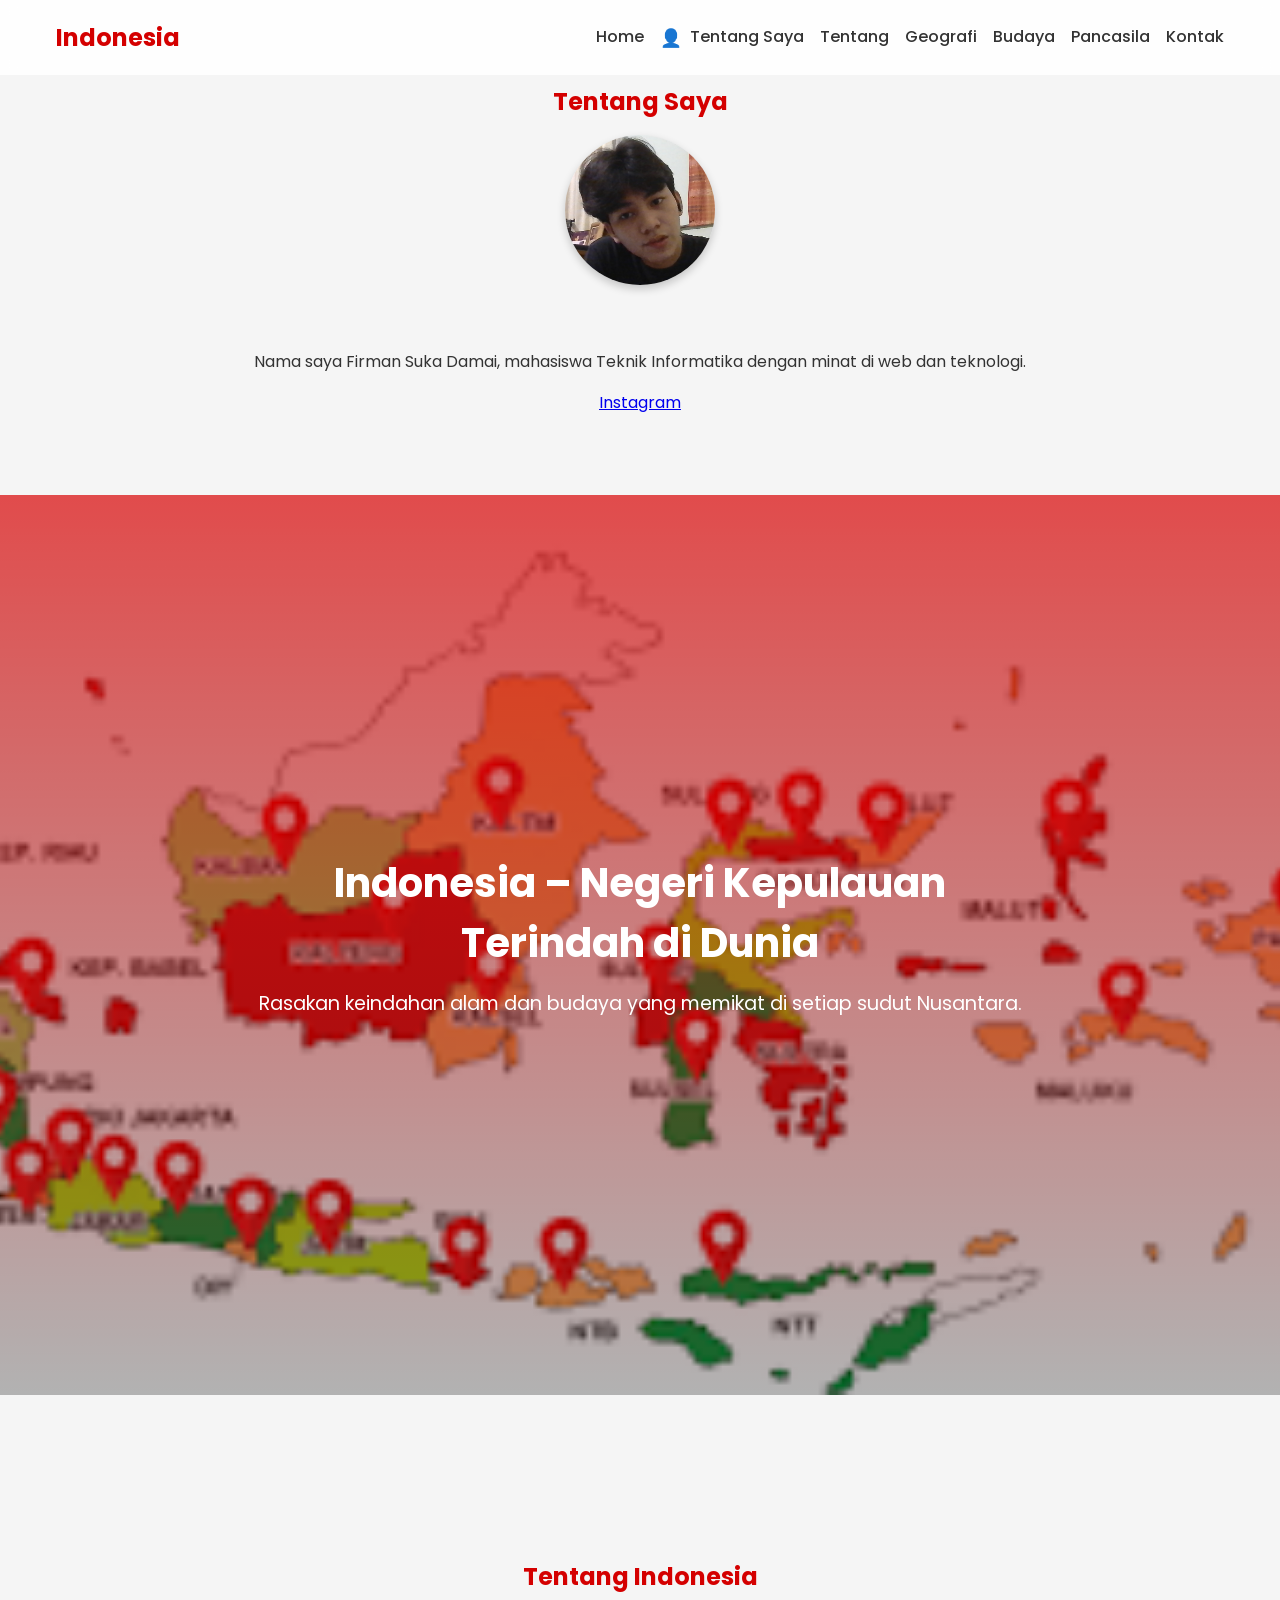
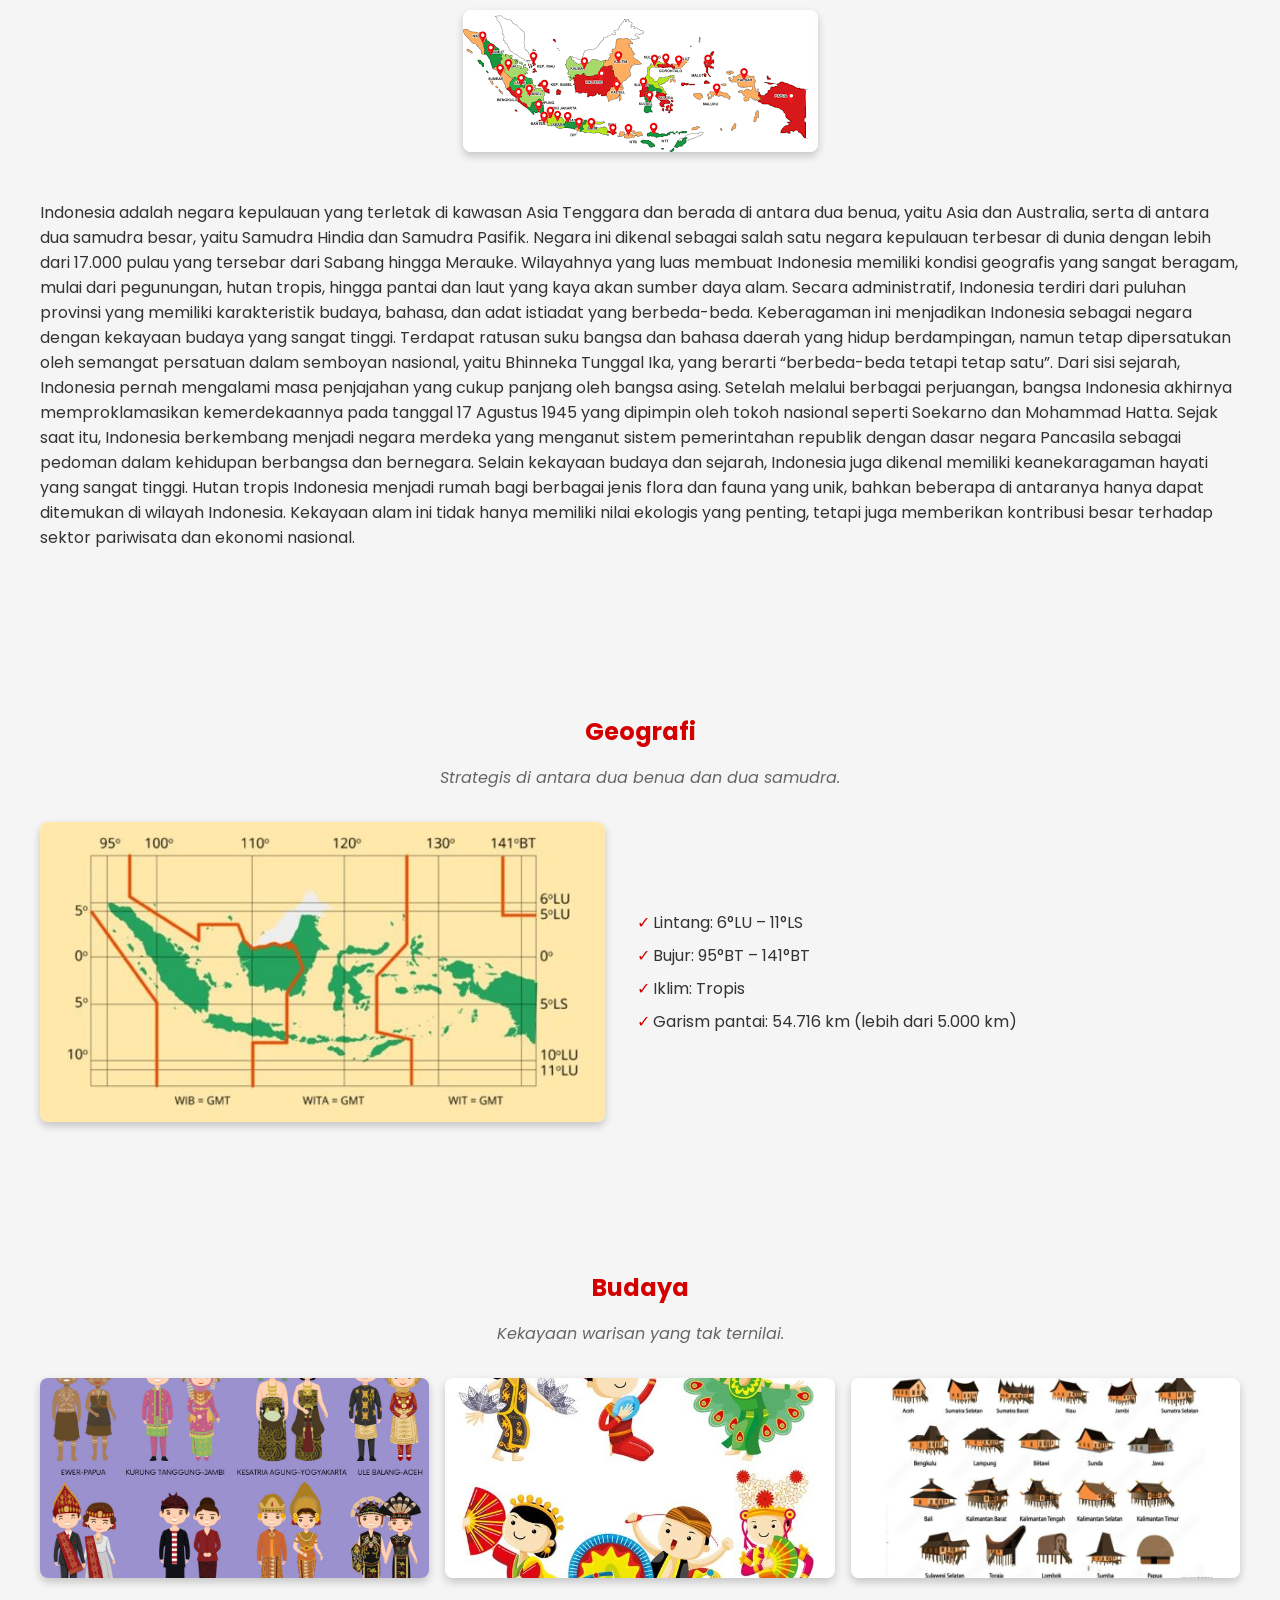
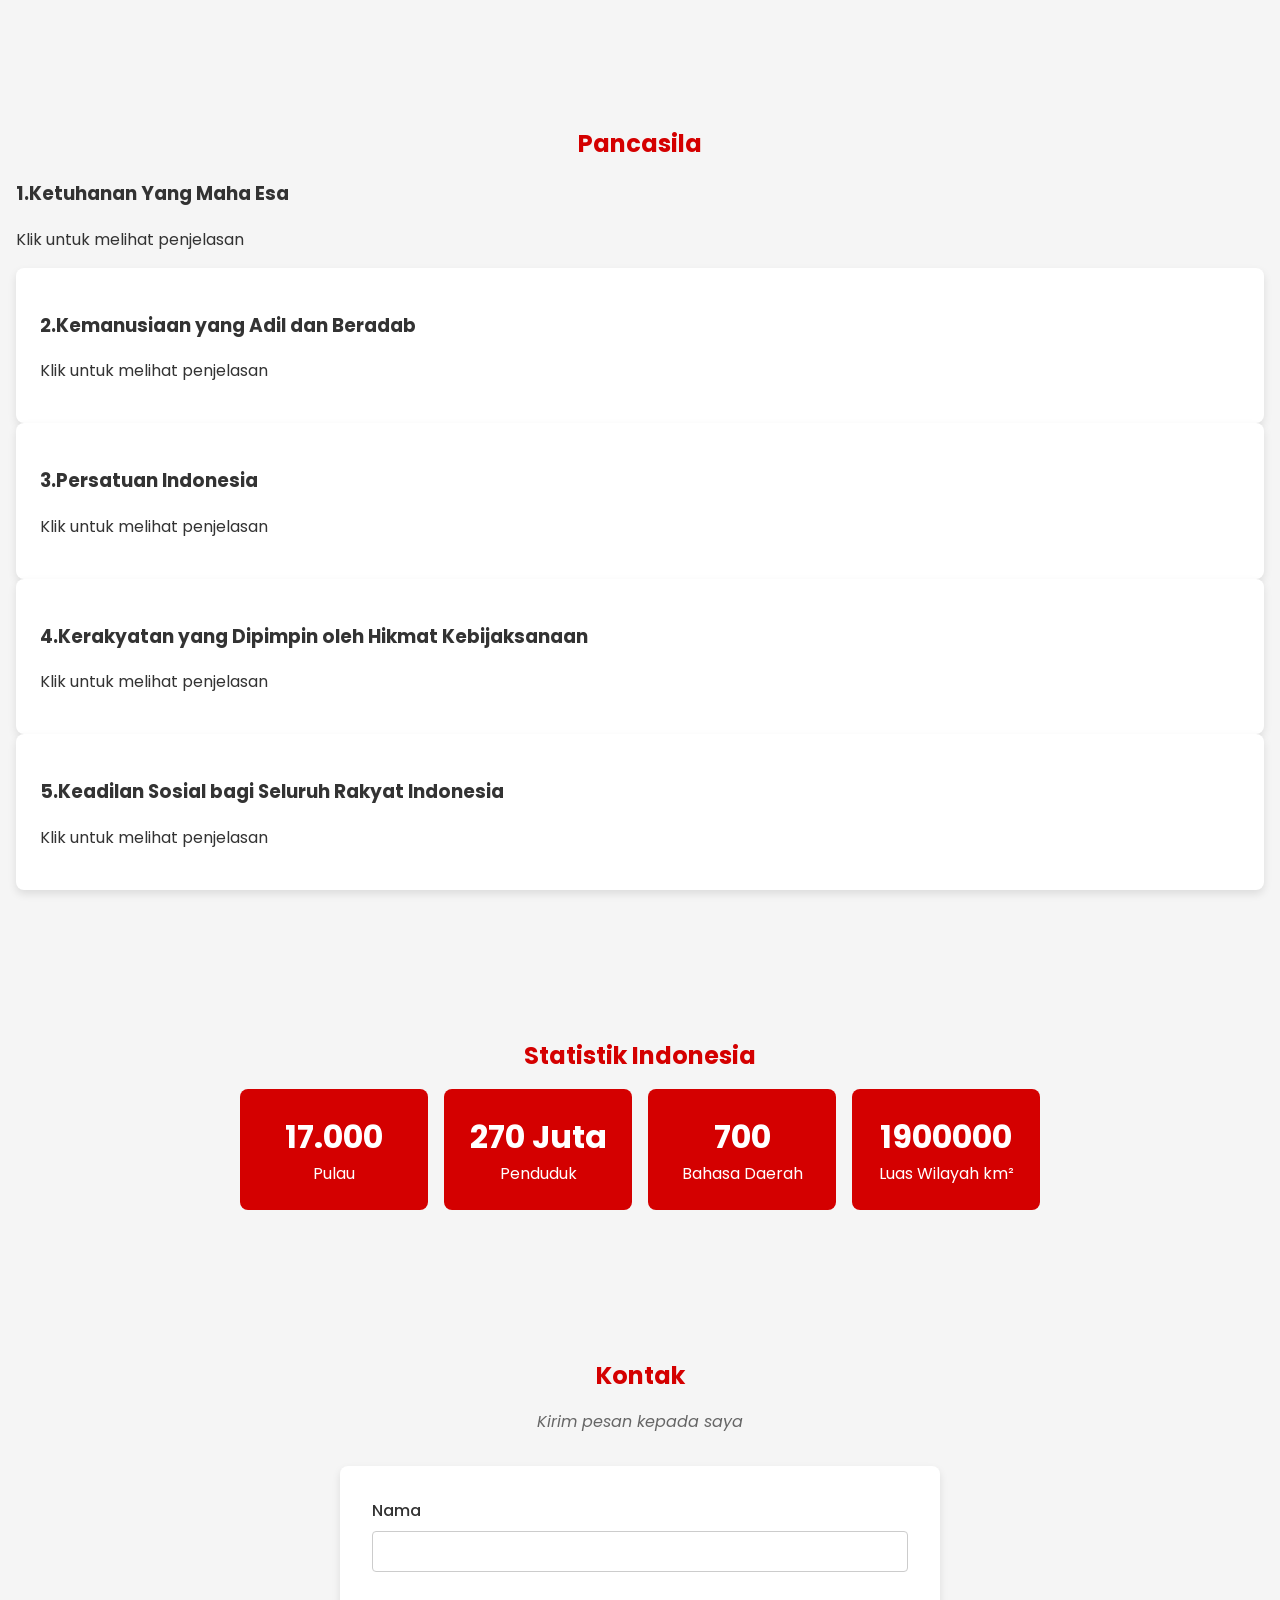
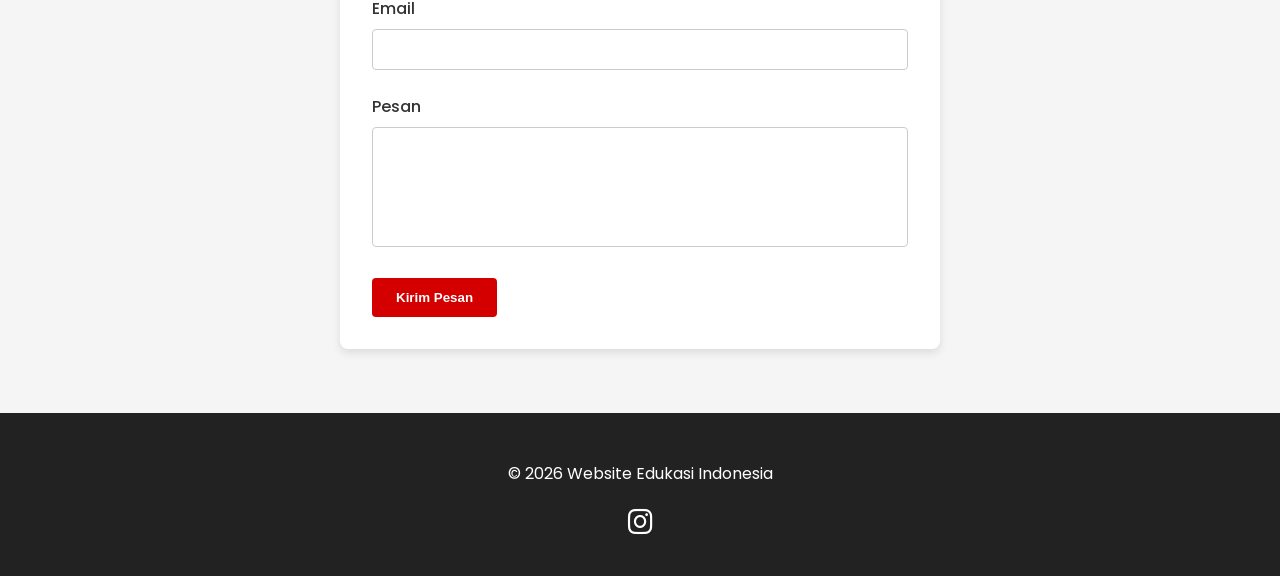
==== index.html @ 52eb6075 "add images" ====
<!DOCTYPE html>
<html lang="id">
<head>
    <meta charset="UTF-8">
    <title>Indonesia – Negeri Kepulauan Terindah di Dunia</title>
    <meta name="viewport" content="width=device-width, initial-scale=1.0">

    <meta name="description" content="Website edukasi tentang Indonesia, budaya, geografi, dan pancasila.">
    <meta name="author" content="Firman Suka Damai">
    <link rel="stylesheet" href="https://cdnjs.cloudflare.com/ajax/libs/font-awesome/6.5.0/css/all.min.css">
    <link rel="icon" href="images/peta-indo.png">

    <!-- Google Fonts -->
    <link rel="preconnect" href="https://fonts.gstatic.com">
    <link href="https://fonts.googleapis.com/css2?family=Poppins:wght@300;400;600;700&display=swap" rel="stylesheet">

    <!-- Stylesheet -->
    <link rel="stylesheet" href="css/style.css">
</head>
<body>
<header>
    <nav>
        <div class="logo">Indonesia</div>
        <ul class="nav-links">
            <li><a href="#hero">Home</a></li>
            <li><a href="#about-me"><span class="nav-icon" aria-hidden="true">👤</span> Tentang Saya</a></li>
            <li><a href="#about">Tentang</a></li>
            <li><a href="#geography">Geografi</a></li>
            <li><a href="#culture">Budaya</a></li>
            <li><a href="#pancasila">Pancasila</a></li>
            <li><a href="#contact">Kontak</a></li>
        </ul>
        <button class="hamburger" aria-label="Toggle menu">☰</button>
    </nav>
</header>

<section id="about-me" class="content-section">
    <h2>Tentang Saya</h2>
    <div class="section-content">
        <img src="images/foto-profil.png" alt="Foto Profil" class="responsive-img">
        <div>
            <p>Nama saya Firman Suka Damai, mahasiswa Teknik Informatika dengan minat di web dan teknologi.</p>
            <p><a href="https://instagram.com/c.hriisss__" target="_blank" rel="noopener noreferrer">Instagram</a></p>
        </div>
    </div>
</section>

<section id="hero" class="hero">
    <div class="overlay">
        <h1>Indonesia – Negeri Kepulauan Terindah di Dunia</h1>
        <p>Rasakan keindahan alam dan budaya yang memikat di setiap sudut Nusantara.</p>
    </div>
</section>

<main>
    <section id="about" class="content-section">
        <h2>Tentang Indonesia</h2>
        <div class="section-content">
            <img src="images/peta-indo.png" alt="Peta Indonesia" class="responsive-img clickable-image" data-title="Peta Indonesia" data-description="Kepulauan Indonesia terdiri dari lebih dari 17.000 pulau.">
            <div>
                <p>Indonesia adalah negara kepulauan yang terletak di kawasan Asia Tenggara dan berada di antara dua benua, yaitu Asia dan Australia, serta di antara dua samudra besar, yaitu Samudra Hindia dan Samudra Pasifik. Negara ini dikenal sebagai salah satu negara kepulauan terbesar di dunia dengan lebih dari 17.000 pulau yang tersebar dari Sabang hingga Merauke. Wilayahnya yang luas membuat Indonesia memiliki kondisi geografis yang sangat beragam, mulai dari pegunungan, hutan tropis, hingga pantai dan laut yang kaya akan sumber daya alam.
                   Secara administratif, Indonesia terdiri dari puluhan provinsi yang memiliki karakteristik budaya, bahasa, dan adat istiadat yang berbeda-beda. Keberagaman ini menjadikan Indonesia sebagai negara dengan kekayaan budaya yang sangat tinggi. Terdapat ratusan suku bangsa dan bahasa daerah yang hidup berdampingan, namun tetap dipersatukan oleh semangat persatuan dalam semboyan nasional, yaitu Bhinneka Tunggal Ika, yang berarti “berbeda-beda tetapi tetap satu”. Dari sisi sejarah, Indonesia pernah mengalami masa penjajahan yang cukup panjang oleh bangsa asing. Setelah melalui berbagai perjuangan, bangsa Indonesia akhirnya memproklamasikan kemerdekaannya pada tanggal 17 Agustus 1945 yang dipimpin oleh tokoh nasional seperti Soekarno dan Mohammad Hatta. Sejak saat itu, Indonesia berkembang menjadi negara merdeka yang menganut sistem pemerintahan republik dengan dasar negara Pancasila sebagai pedoman dalam kehidupan berbangsa dan bernegara.
                   Selain kekayaan budaya dan sejarah, Indonesia juga dikenal memiliki keanekaragaman hayati yang sangat tinggi. Hutan tropis Indonesia menjadi rumah bagi berbagai jenis flora dan fauna yang unik, bahkan beberapa di antaranya hanya dapat ditemukan di wilayah Indonesia. Kekayaan alam ini tidak hanya memiliki nilai ekologis yang penting, tetapi juga memberikan kontribusi besar terhadap sektor pariwisata dan ekonomi nasional.</p>
            </div>
        </div>
    </section>

    <section id="geography" class="content-section">
        <h2>Geografi</h2>
        <p class="subtitle">Strategis di antara dua benua dan dua samudra.</p>
        <div class="section-content">
            <img src="images/letak-indo.jpg" alt="Letak Geografis Indonesia" class="responsive-img clickable-image" data-title="Letak Geografis" data-description="Indonesia berada di antara benua Asia dan Australia serta samudra Hindia dan Pasifik.">
            <div>
                <ul class="list-items">
                    <li>Lintang: 6°LU – 11°LS</li>
                    <li>Bujur: 95°BT – 141°BT</li>
                    <li>Iklim: Tropis</li>
                    <li>Garism pantai: 54.716 km (lebih dari 5.000 km)</li>
                </ul>
            </div>
        </div>
    </section>

    <section id="culture" class="content-section">
        <h2>Budaya</h2>
        <p class="subtitle">Kekayaan warisan yang tak ternilai.</p>
        <div class="gallery">
            <img src="images/pakaian.png" alt="Pakaian Adat" class="responsive-img clickable-image" data-title="Pakaian Adat" data-description="Pakaian adat Indonesia merupakan salah satu bentuk kekayaan budaya yang mencerminkan identitas, tradisi, serta nilai-nilai yang dimiliki oleh setiap daerah di Indonesia. Setiap provinsi memiliki pakaian adat yang berbeda, baik dari segi bentuk, warna, bahan, maupun makna simbolis yang terkandung di dalamnya. Pakaian adat biasanya digunakan pada acara-acara penting seperti upacara adat, pernikahan, perayaan budaya, dan kegiatan resmi lainnya. Keberagaman pakaian adat ini menunjukkan betapa kayanya budaya bangsa Indonesia, sekaligus menjadi simbol persatuan dalam keberagaman yang sejalan dengan semangat Bhinneka Tunggal Ika.">
            <img src="images/tarian.jpg" alt="Tarian Tradisional" class="responsive-img clickable-image" data-title="Tarian Tradisional" data-description="Tarian adat Indonesia merupakan bagian penting dari warisan budaya yang menggambarkan nilai, tradisi, serta cerita kehidupan masyarakat di setiap daerah. Setiap daerah di Indonesia memiliki tarian khas dengan gerakan, kostum, serta iringan musik tradisional yang berbeda-beda. Tarian adat biasanya ditampilkan dalam berbagai acara seperti upacara adat, penyambutan tamu, perayaan budaya, hingga pertunjukan seni.">
            <img src="images/rumah-adat.jpg" alt="Rumah Adat" class="responsive-img clickable-image" data-title="Rumah Adat" data-description="Rumah adat Indonesia merupakan bangunan tradisional yang mencerminkan budaya, nilai kehidupan, serta kondisi geografis masyarakat di setiap daerah. Setiap rumah adat memiliki bentuk arsitektur, bahan bangunan, dan filosofi yang berbeda sesuai dengan adat dan kebiasaan masyarakat setempat. Rumah adat tidak hanya berfungsi sebagai tempat tinggal, tetapi juga sering digunakan untuk kegiatan adat, musyawarah, serta berbagai acara tradisional. Keberagaman rumah adat ini menjadi bukti kekayaan budaya Indonesia dan menunjukkan bagaimana masyarakat menyesuaikan bentuk bangunan dengan lingkungan alam dan tradisi yang diwariskan secara turun-temurun.">
        </div>
    </section>

    <section id="pancasila" class="content-section">
        <h2>Pancasila</h2>
           <div class="pancsila-card  pancasila-item"
                data-img="images/pancasila1.jpg"
                data-title="Ketuhanan Yang Mahasa Esa"
                data-desc="Sila pertama Pancasila menegaskan bahwa Indonesia mengakui adanya Tuhan Yang Maha Esa sebagai sumber dari segala hukum dan nilai kehdupan berbangsa dan bernegara. Sila ini menegaskan bahwa Indonesia adalah negara yang berdasarkan pada kepercayaan kepada Tuhan, namun tetap menjunjung tinggi kebebasan beragama bagi seluruh warga negara. Dengan adanya sila ini, Indonesia mengakui keberagaman agama dan kepercayaan yang ada di masyarakat, serta menempatkan nilai-nilai keagamaan sebagai landasan moral dalam kehidupan bermasyarakat dan bernegara.">
            <h3>1.Ketuhanan Yang Maha Esa</h3>
            <p>Klik untuk melihat penjelasan</p>
            </div>
            <div class="pancasila-card pancasila-item"
                 data-img="images/pancasila2.jpg"
                 data-title="Kemanusiaan yang Adil dan Beradab"
                 data-desc="Sila kedua Pancasila menegaskan bahwa Indonesia menjunjung tinggi nilai-nilai kemanusiaan yang adil dan beradab. Sila ini menekankan pentingnya menghormati hak asasi manusia, menjaga keadilan sosial, serta memperlakukan sesama manusia dengan sikap yang beradab dan penuh rasa hormat. Dengan adanya sila ini, Indonesia berkomitmen untuk menciptakan masyarakat yang adil, makmur, dan sejahtera bagi seluruh rakyatnya, tanpa diskriminasi dan penindasan.">
            <h3>2.Kemanusiaan yang Adil dan Beradab</h3>
            <p>Klik untuk melihat penjelasan</p>
            </div>
            <div class="pancasila-card pancasila-item"
                 data-img="images/pancasila3.jpg"
                 data-title="Persatuan Indonesia"
                 data-desc="Sila ketiga Pancasila menegaskan pentingnya persatuan dan kesatuan bangsa Indonesia. Sila ini menekankan bahwa seluruh rakyat Indonesia harus bersatu dalam semangat Bhinneka Tunggal Ika, yang berarti berbagai perbedaan harus dihormati dan dijaga keberagamannya.">
            <h3>3.Persatuan Indonesia</h3>
            <p>Klik untuk melihat penjelasan</p>
            </div>
            <div class="pancasila-card pancasila-item"
                 data-img="images/pancasila4.jpg"
                 data-title="Kerakyatan yang Dipimpin oleh Hikmat Kebijaksanaan"
                 data-desc="Sila keempat Pancasila menegaskan bahwa Indonesia menganut sistem pemerintahan yang berdasarkan pada kerakyatan yang dipimpin oleh hikmat kebijaksanaan dalam permusyawaratan/perwakilan. Sila ini menekankan pentingnya demokrasi yang berlandaskan musyawarah untuk mufakat, di mana keputusan diambil melalui proses dialog dan kesepakatan bersama, bukan melalui kekuasaan otoriter atau mayoritas semata.">
            <h3>4.Kerakyatan yang Dipimpin oleh Hikmat Kebijaksanaan</h3>
            <p>Klik untuk melihat penjelasan</p>
            </div>
            <div class="pancasila-card pancasila-item"
                 data-img="images/pancasila5.jpg"
                 data-title="Keadilan Sosial bagi Seluruh Rakyat Indonesia"
                 data-desc="Sila kelima pancasila menegaskan pentingnya keadilan dalam kehidupan masyarakat. Setiap warga negara memilki hak dan kewajiban yang sama dalam berbagai bisang kehidupan seperti ekonomi, pendidikan, kesehatan, dan sosial. Sila ini menekankan bahwa setiap warga negara harus diperlakukan dengan adil dan setara, tanpa diskriminasi berdasarkan suku, agama, ras, atau golongan. Dengan adanya sila ini, Indonesia berkomitmen untuk menciptakan masyarakat yang adil dan makmur bagi seluruh rakyatnya.">
            <h3>5.Keadilan Sosial bagi Seluruh Rakyat Indonesia</h3>
            <p>Klik untuk melihat penjelasan</p>
            </div>
        </div>
    </section>

    <section id="stats" class="content-section">
        <h2>Statistik Indonesia</h2>
        <div class="stats-grid">
            <div class="stat-card">
                <span class="number">17.000</span>
                <span>Pulau</span>
            </div>
            <div class="stat-card">
                <span class="number">270 Juta</span>
                <span>Penduduk</span>
            </div>
            <div class="stat-card">
                <span class="number">700</span>
                <span>Bahasa Daerah</span>
            </div>
            <div class="stat-card">
                <span class="number">1900000</span>
                <span>Luas Wilayah km²</span>
            </div>
        </div>
    </section>
</main>
<section id="contact" class="content-section">
    <h2>Kontak</h2>
    <p class="subtitle">Kirim pesan kepada saya</p>

    <form id="contactForm" class="contact-form">

        <div class="form-group">
            <label>Nama</label>
            <input type="text" name="nama" required>
            <span class="error-message"></span>
        </div>

        <div class="form-group">
            <label>Email</label>
            <input type="email" name="email" required>
            <span class="error-message"></span>
        </div>

        <div class="form-group">
            <label>Pesan</label>
            <textarea name="pesan" rows="5" required></textarea>
            <span class="error-message"></span>
        </div>

        <button type="submit" class="btn">Kirim Pesan</button>

    </form>
</section>
<!-- lightbox modal -->
<div id="lightbox" class="lightbox">
    <div class="lightbox-content">
        <img src="" alt="Gambar diperbesar" class="lightbox-img">
        <p class="lightbox-caption"></p>
        <span class="lightbox-close">×</span>
    </div>
</div>

<footer>
    <p>© 2026 Website Edukasi Indonesia</p>
    <div class="social-links">
    <a href="https://instagram.com/c.hriisss__" target="_blank">
        <i class="fa-brands fa-instagram"></i>
    </a>
</div>
</footer>
<div class="lightbox" id="lightbox">

    <span class="lightbox-close">&times;</span>

    <div class="lightbox-content">
        <img class="lightbox-img" id="lightbox-img" src="" alt="">

        <div class="lightbox-caption">
            <h3 id="lightbox-title"></h3>
            <p id="lightbox-desc"></p>
        </div>
    </div>

</div>

<script src="js/script.js"></script>

</body>
</html>
---- css/style.css ----
:root {
    --color-primary: #d40000;
    --color-secondary: #ffffff;
    --color-accent: #f5f5f5;
    --color-dark: #333333;
    --font-family: 'Poppins', sans-serif;
}

* {
    box-sizing: border-box;
}

body {
    margin: 0;
    font-family: var(--font-family);
    color: var(--color-dark);
    background: var(--color-accent);
    scroll-behavior: smooth;
}

header {
    position: fixed;
    top: 0;
    width: 100%;
    background: rgba(255,255,255,0.9);
    z-index: 100;
    backdrop-filter: blur(8px);
}

nav {
    display: flex;
    max-width: 1200px;
    margin: 0 auto;
    align-items: center;
    justify-content: space-between;
    padding: 0.5rem 1rem;
}

.logo {
    font-weight: 700;
    font-size: 1.5rem;
    color: var(--color-primary);
}

.nav-links {
    list-style: none;
    display: flex;
    gap: 1rem;
}

.nav-links a {
    text-decoration: none;
    color: var(--color-dark);
    font-weight: 500;
    transition: color 0.3s;
}

.nav-links a:hover {
    color: var(--color-primary);
}

/* icon styling for navigation */
.nav-icon {
    display: inline-block;
    margin-right: 0.25rem;
    font-size: 1.1rem;
    vertical-align: middle;
}

.hamburger {
    display: none;
    background: none;
    border: none;
    font-size: 1.5rem;
    cursor: pointer;
}

.hero {
    height: 100vh;
    background-image: url('../images/peta-indo.png');
    background-size: cover;
    background-position: center;
    background-attachment: scroll;
    display: flex;
    align-items: center;
    justify-content: center;
    position: relative;
}

.hero .overlay {
    position: absolute;
    top: 0;
    left: 0;
    width: 100%;
    height: 100%;
    background: linear-gradient(180deg, rgba(212,0,0,0.7) 0%, rgba(0,0,0,0.3) 100%);
    display: flex;
    flex-direction: column;
    align-items: center;
    justify-content: center;
    text-align: center;
    padding: 0 1rem;
}

.hero .overlay h1 {
    color: #fff;
    font-size: 2.5rem;
    max-width: 800px;
    margin: 0;
}

.hero .overlay p {
    color: #fff;
    margin-top: 1rem;
    font-size: 1.2rem;
}

main {
    padding-top: 80px;
}

.content-section {
    padding: 4rem 1rem;
    opacity: 0;
    transform: translateY(50px);
    transition: opacity 0.6s ease-out, transform 0.6s ease-out;
}

/* khusus untuk section tentang saya */
#about-me .section-content {
    flex-direction: column;
    text-align: center;
}
#about-me img {
    max-width: 150px;
    border-radius: 50%;
    margin-bottom: 1rem;
}

.content-section.visible {
    opacity: 1;
    transform: translateY(0);
}

.content-section h2 {
    text-align: center;
    margin-bottom: 1rem;
    color: var(--color-primary);
}

.subtitle {
    text-align: center;
    font-style: italic;
    color: #666;
    margin-bottom: 2rem;
}

.section-content {
    display: flex;
    align-items: center;
    gap: 2rem;
    flex-wrap: wrap;
    max-width: 1200px;
    margin: 0 auto;
}

/* center images inside section-content horizontally */
#about .section-content {
    justify-content: center;
}

.responsive-img {
    max-width: 100%;
    height: auto;
    border-radius: 8px;
    box-shadow: 0 4px 8px rgba(0,0,0,0.2);
    cursor: pointer;
    transition: transform 0.3s;
}

.responsive-img:hover {
    transform: scale(1.05);
}

.list-items {
    list-style: none;
    padding: 0;
}

.list-items li {
    margin-bottom: 0.5rem;
    padding-left: 1rem;
    position: relative;
}

.list-items li::before {
    content: '✓';
    position: absolute;
    left: 0;
    color: var(--color-primary);
}

.gallery {
    display: grid;
    grid-template-columns: repeat(auto-fit,minmax(250px,1fr));
    gap: 1rem;
    max-width: 1200px;
    margin: 0 auto;
}

/* ensure gallery images are uniform */
.gallery img {
    width: 100%;
    height: 200px;
    object-fit: cover;
    border-radius: 8px;
}

/* more control for section images */
.section-content img {
    max-width: 100%;
    max-height: 300px;
    object-fit: contain;
}

/* about-me image smaller and circular already covered but ensure consistent */
#about-me img {
    width: 150px;
    height: 150px;
    object-fit: cover;
    border-radius: 50%;
}


.clickable-image {
    cursor: pointer;
    border-radius: 8px;
    transition: transform 0.3s;
}

.clickable-image:hover {
    transform: scale(1.05);
}

.pancasila-grid {
    display: grid;
    grid-template-columns: repeat(auto-fit,minmax(200px,1fr));
    gap: 1rem;
    max-width: 1200px;
    margin: 0 auto;
}

.pancasila-card {
    background: #fff;
    padding: 1.5rem;
    border-radius: 8px;
    box-shadow: 0 4px 8px rgba(0,0,0,0.1);
    transition: transform 0.3s;
}

.pancasila-card:hover {
    transform: translateY(-5px);
    box-shadow: 0 6px 12px rgba(0,0,0,0.15);
}

.stats-grid {
    display: grid;
    grid-template-columns: repeat(auto-fit,minmax(150px,1fr));
    gap: 1rem;
    max-width: 800px;
    margin: 0 auto;
}

.stat-card {
    background: var(--color-primary);
    color: #fff;
    padding: 1.5rem;
    border-radius: 8px;
    text-align: center;
    transition: transform 0.3s;
}

.stat-card:hover {
    transform: translateY(-5px);
}

.stat-card .number {
    font-size: 2rem;
    font-weight: 700;
    display: block;
}

.contact-form {
    max-width: 600px;
    margin: 0 auto;
    background: #fff;
    padding: 2rem;
    border-radius: 8px;
    box-shadow: 0 4px 8px rgba(0,0,0,0.1);
}

.form-group {
    margin-bottom: 1.5rem;
}

.form-group label {
    display: block;
    margin-bottom: 0.5rem;
    font-weight: 500;
}

.form-group input,
.form-group textarea {
    width: 100%;
    padding: 0.75rem;
    border: 1px solid #ccc;
    border-radius: 4px;
    transition: border-color 0.3s;
}
.form-group textarea {
    resize: none;
    height: 120px;
}

.form-group input:focus,
.form-group textarea:focus {
    border-color: var(--color-primary);
    outline: none;
}

.error-message {
    color: red;
    font-size: 0.85rem;
    height: 1rem;
}

.btn {
    display: inline-block;
    background: var(--color-primary);
    color: #fff;
    border: none;
    padding: 0.75rem 1.5rem;
    border-radius: 4px;
    cursor: pointer;
    font-weight: 600;
    transition: background 0.3s;
}

.btn:hover {
    background: #b30000;
}

.lightbox {
    display: none;
    position: fixed;
    top: 0;
    left: 0;
    width: 100%;
    height: 100%;
    background: rgba(0,0,0,0.8);
    z-index: 1000;
    overflow-y: auto;
    padding: 20px;
}

.lightbox.active {
    display: flex;
    justify-content: center;
    align-items: flex-start;
}

.lightbox-content {
    max-width: 700px;
    width: 100%;
    background: white;
    border-radius: 10px;
    display: flex;
    flex-direction: column;
    padding: 20px;
}

.lightbox-img {
    width: 100%;
    height: auto;
    max-height: 400px;
    object-fit: contain;
    border-radius: 8px;
}

.lightbox-caption {
    margin-top: 15px;
    color: #333;
    line-height: 1.6;
    max-height: 300px;
    overflow-y: auto;
}

.lightbox-close {
    position: absolute;
    top: 15px;
    right: 20px;
    background: #fff;
    border-radius: 50%;
    width: 35px;
    height: 35px;
    font-size: 20px;
    cursor: pointer;
}

footer {
    background: #222;
    color: #fff;
    padding: 2rem 1rem;
    text-align: center;
}

.social-links {
    margin-top: 1rem;
}

.social-links a {
    font-size: 28px;
    color: #fff;
    margin: 0 10px;
    display: inline-block;
    transition: transform 0.3s ease, color 0.3s ease;
}

.social-links a:hover{
    color: #ff2a6d;
    transform: translateX(8px) scale(1.2);
}


@media (max-width: 768px) {
    .nav-links {
        display: none;
        position: absolute;
        top: 100%;
        left: 0;
        width: 100%;
        background: rgba(255,255,255,0.95);
        flex-direction: column;
    }
    .nav-links.show {
        display: flex;
    }
    .hamburger {
        display: block;
    }
}
.popup{
display:none;
position:fixed;
top:0;
left:0;
width:100%;
height:100%;
background:rgba(0,0,0,0.8);
justify-content:center;
align-items:center;
z-index:2000;
}

.popup.show{
display:flex;
}

.popup-box{
background:white;
padding:30px;
border-radius:10px;
max-width:500px;
width:90%;
text-align:center;
animation:zoomIn 0.3s ease;
}

.popup-box img{
width:150px;
margin-bottom:15px;
}

.popup-close{
position:absolute;
top:20px;
right:30px;
font-size:28px;
cursor:pointer;
color:white;
}

@keyframes zoomIn{
from{
transform:scale(0.7);
opacity:0;
}
to{
transform:scale(1);
opacity:1;
}
}

@media (max-width:768px){

    .lightbox-content{
        flex-direction: column;
    }

    .lightbox-img{
        width:100%;
    }

    .lightbox-caption{
        width:100%;
    }

}
.nav-links{
    transition: all 0.3s ease;
}
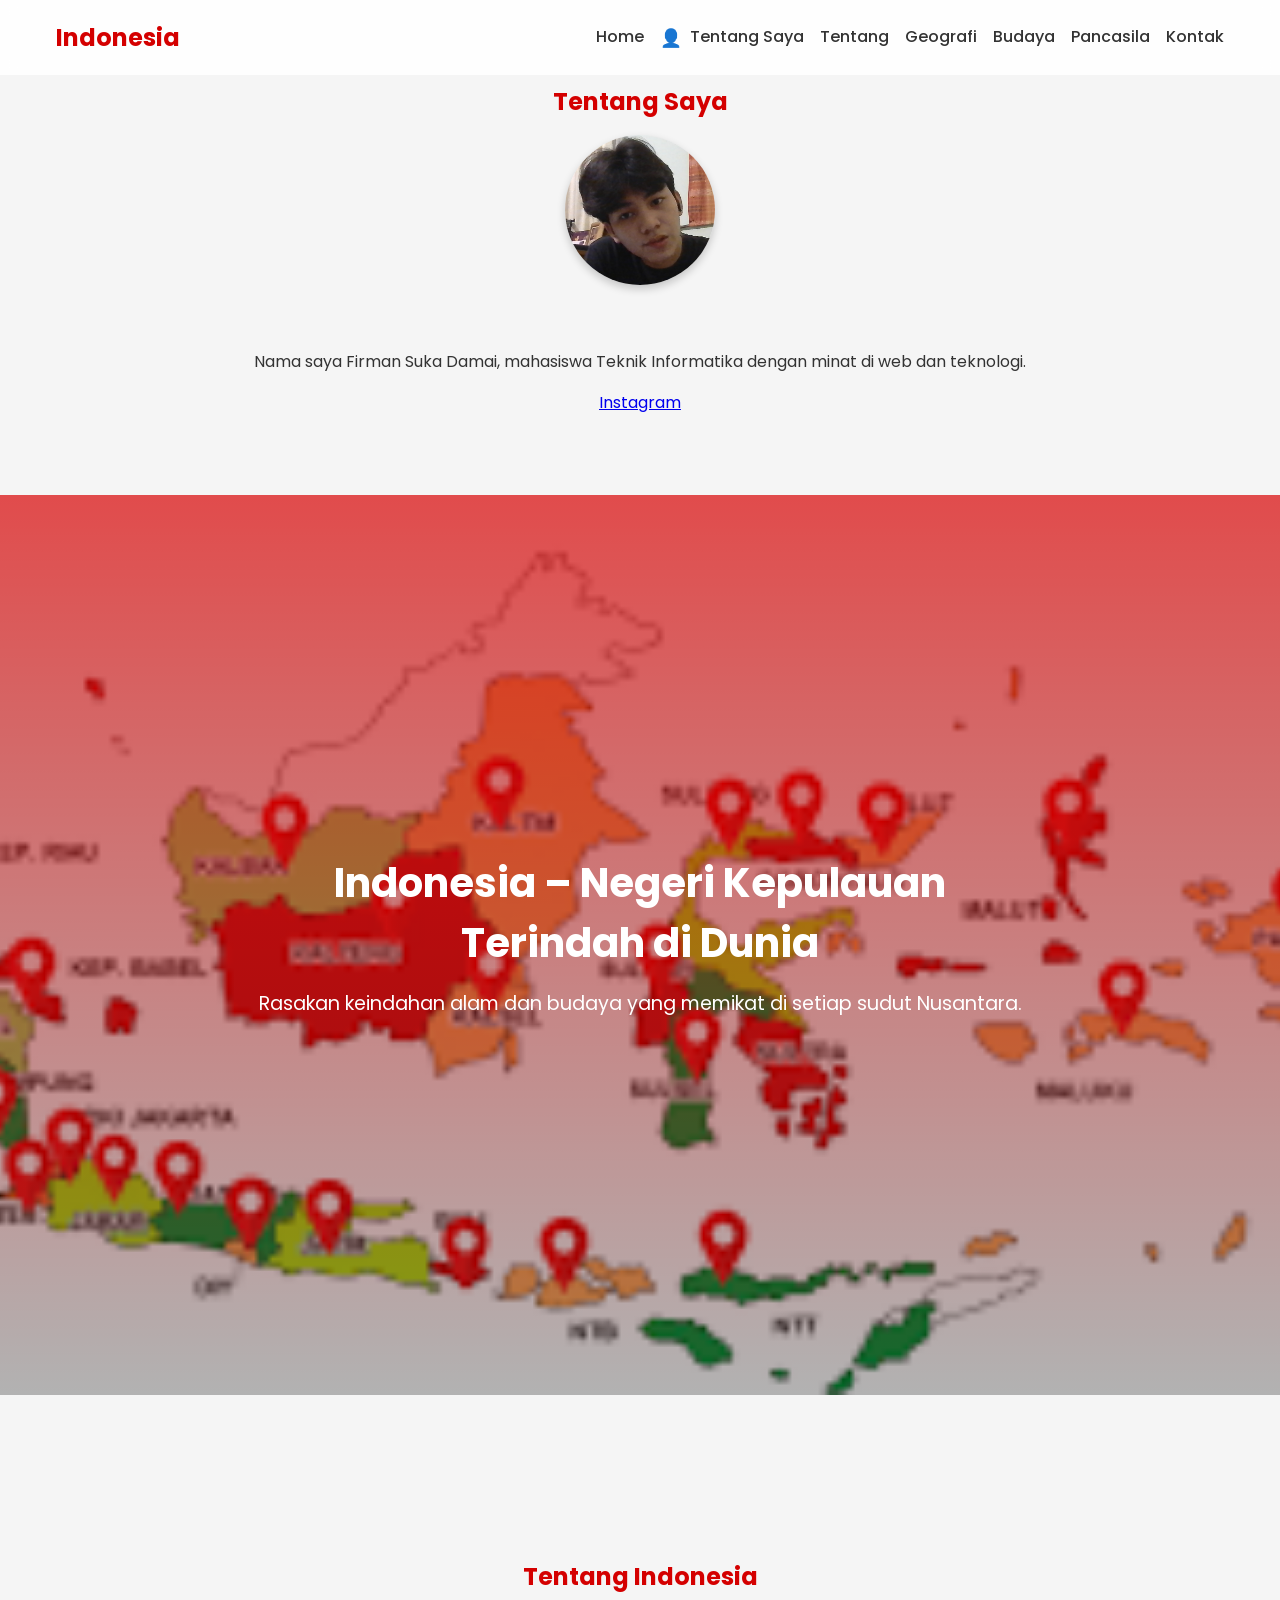
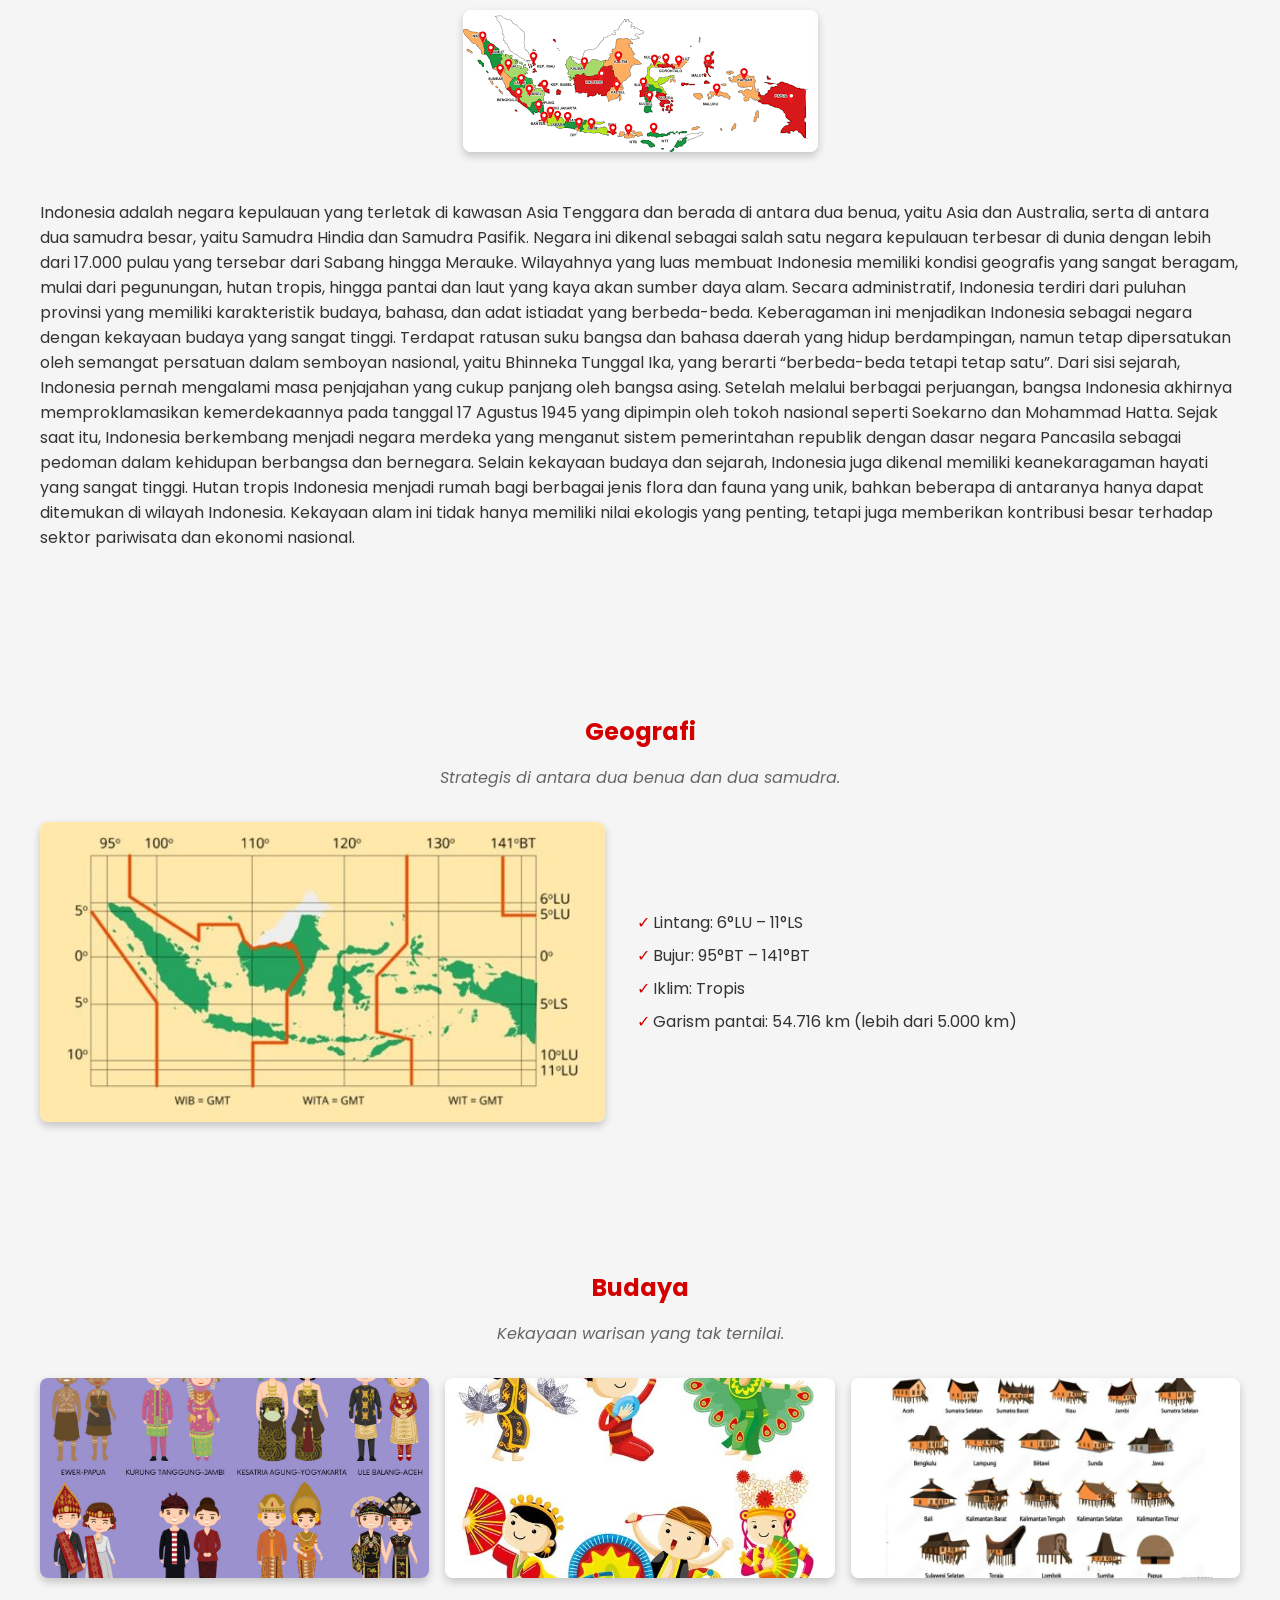
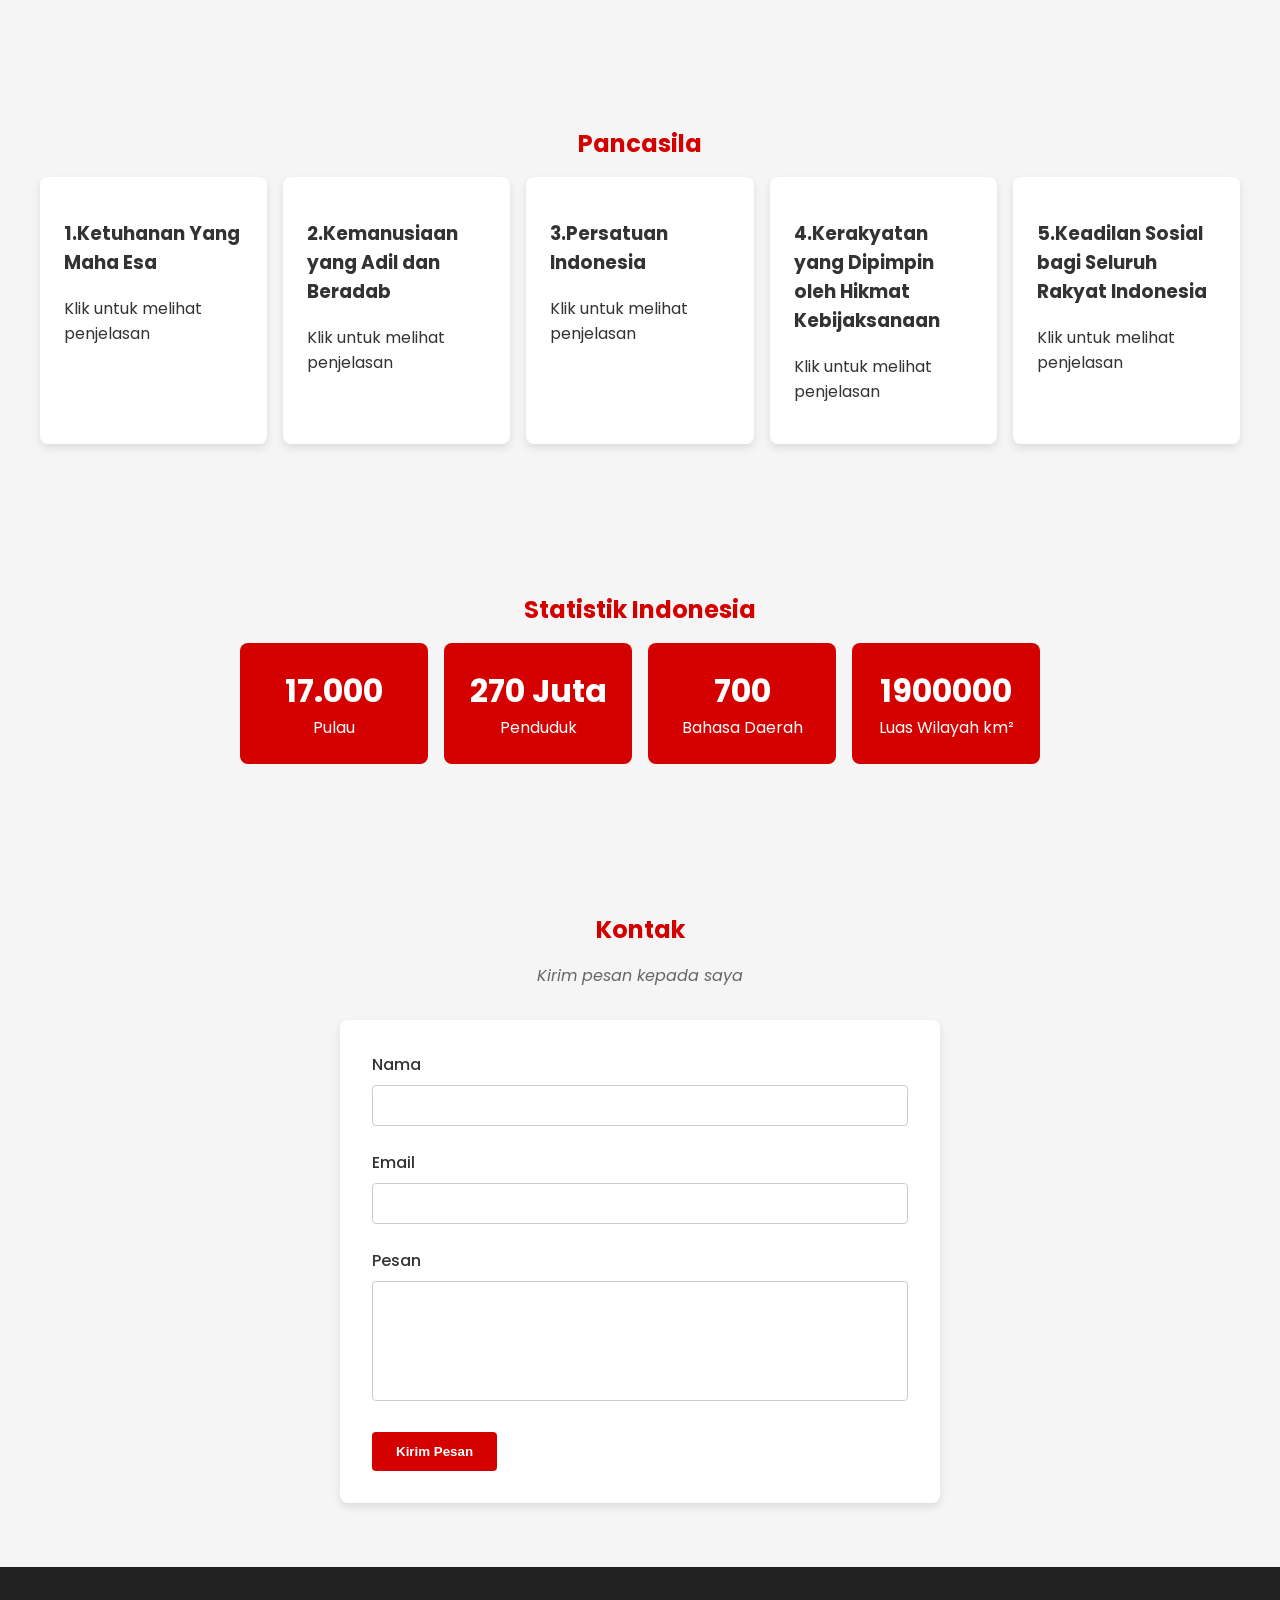
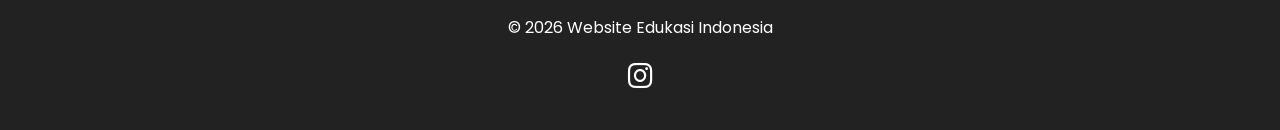
==== commit 28c847c2: "update website" ====
--- a/index.html
+++ b/index.html
@@ -93,9 +93,10 @@
 
     <section id="pancasila" class="content-section">
         <h2>Pancasila</h2>
-           <div class="pancsila-card  pancasila-item"
+           <div class="pancasila-grid">
+           <div class="pancasila-card  pancasila-item"
                 data-img="images/pancasila1.jpg"
-                data-title="Ketuhanan Yang Mahasa Esa"
+                data-title="Ketuhanan Yang Maha Esa"
                 data-desc="Sila pertama Pancasila menegaskan bahwa Indonesia mengakui adanya Tuhan Yang Maha Esa sebagai sumber dari segala hukum dan nilai kehdupan berbangsa dan bernegara. Sila ini menegaskan bahwa Indonesia adalah negara yang berdasarkan pada kepercayaan kepada Tuhan, namun tetap menjunjung tinggi kebebasan beragama bagi seluruh warga negara. Dengan adanya sila ini, Indonesia mengakui keberagaman agama dan kepercayaan yang ada di masyarakat, serta menempatkan nilai-nilai keagamaan sebagai landasan moral dalam kehidupan bermasyarakat dan bernegara.">
             <h3>1.Ketuhanan Yang Maha Esa</h3>
             <p>Klik untuk melihat penjelasan</p>
@@ -128,7 +129,6 @@
             <h3>5.Keadilan Sosial bagi Seluruh Rakyat Indonesia</h3>
             <p>Klik untuk melihat penjelasan</p>
             </div>
-        </div>
     </section>
 
     <section id="stats" class="content-section">
@@ -181,14 +181,6 @@
 
     </form>
 </section>
-<!-- lightbox modal -->
-<div id="lightbox" class="lightbox">
-    <div class="lightbox-content">
-        <img src="" alt="Gambar diperbesar" class="lightbox-img">
-        <p class="lightbox-caption"></p>
-        <span class="lightbox-close">×</span>
-    </div>
-</div>
 
 <footer>
     <p>© 2026 Website Edukasi Indonesia</p>
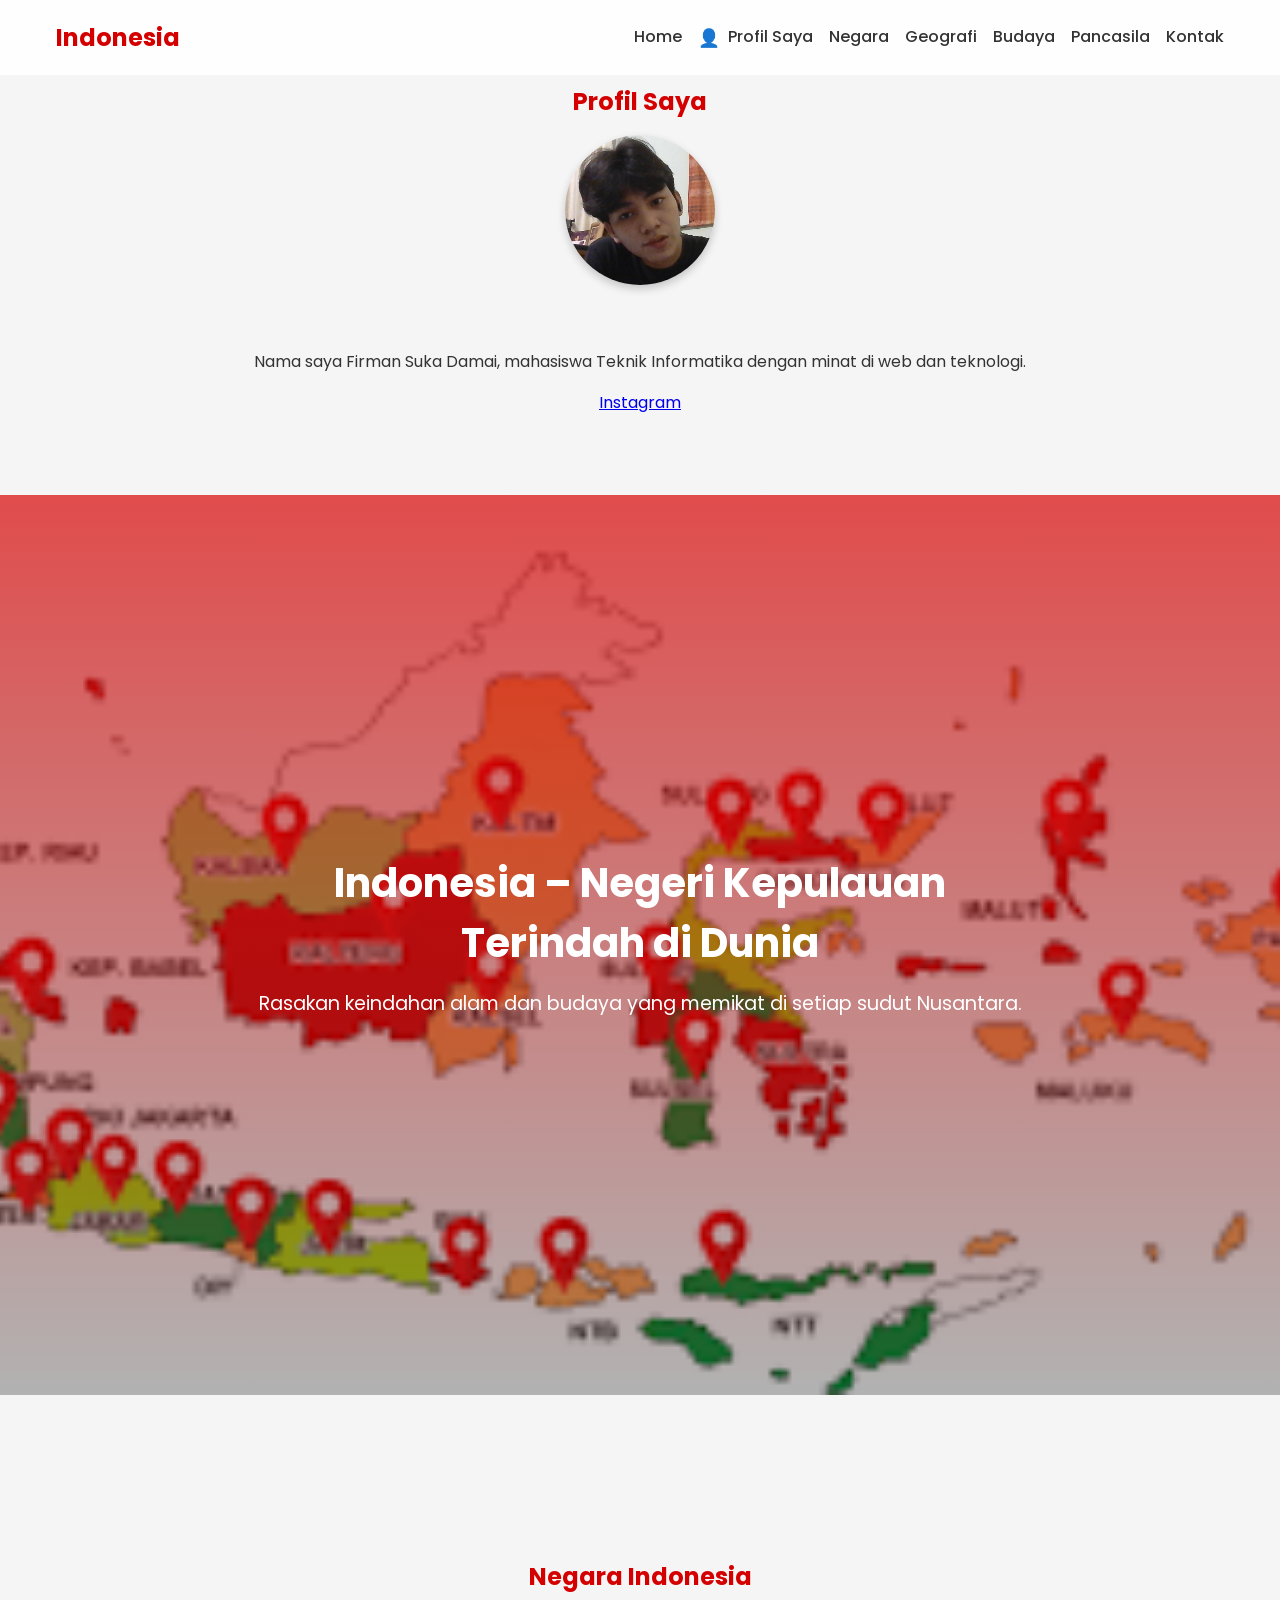
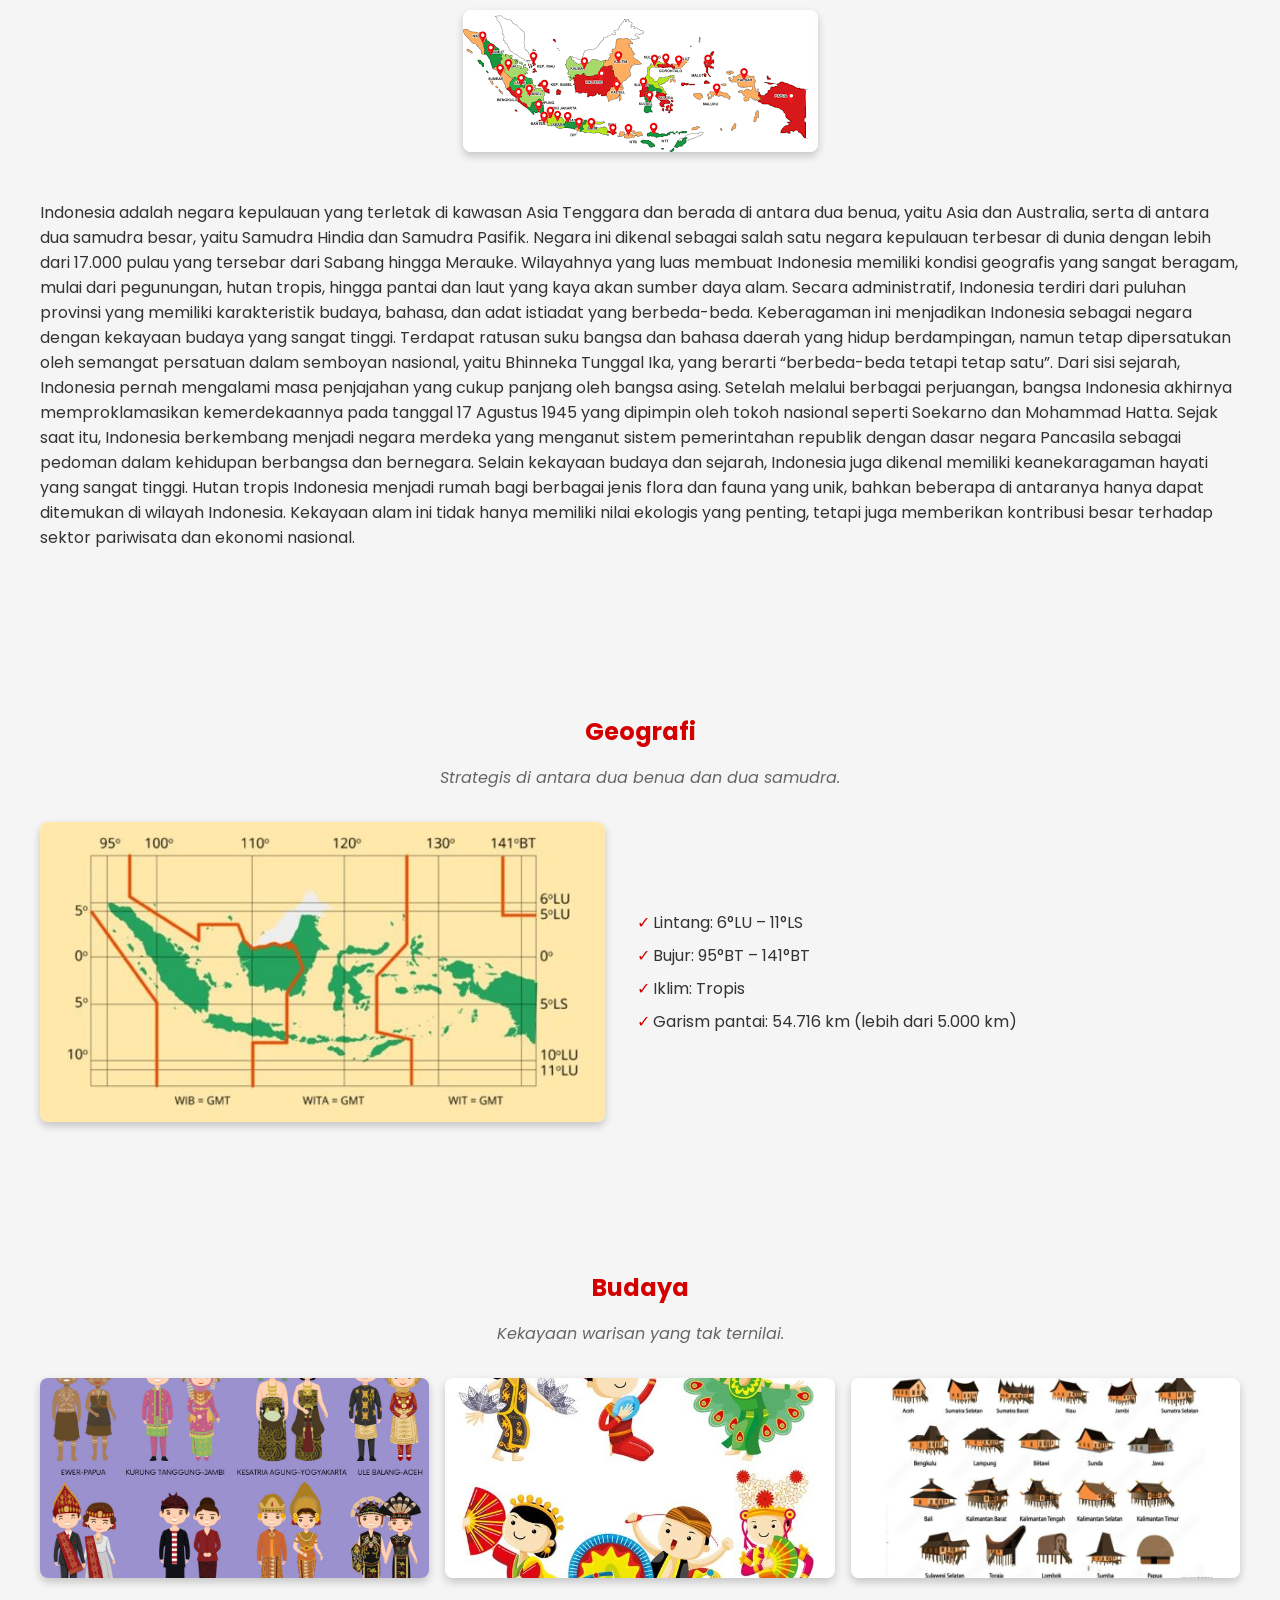
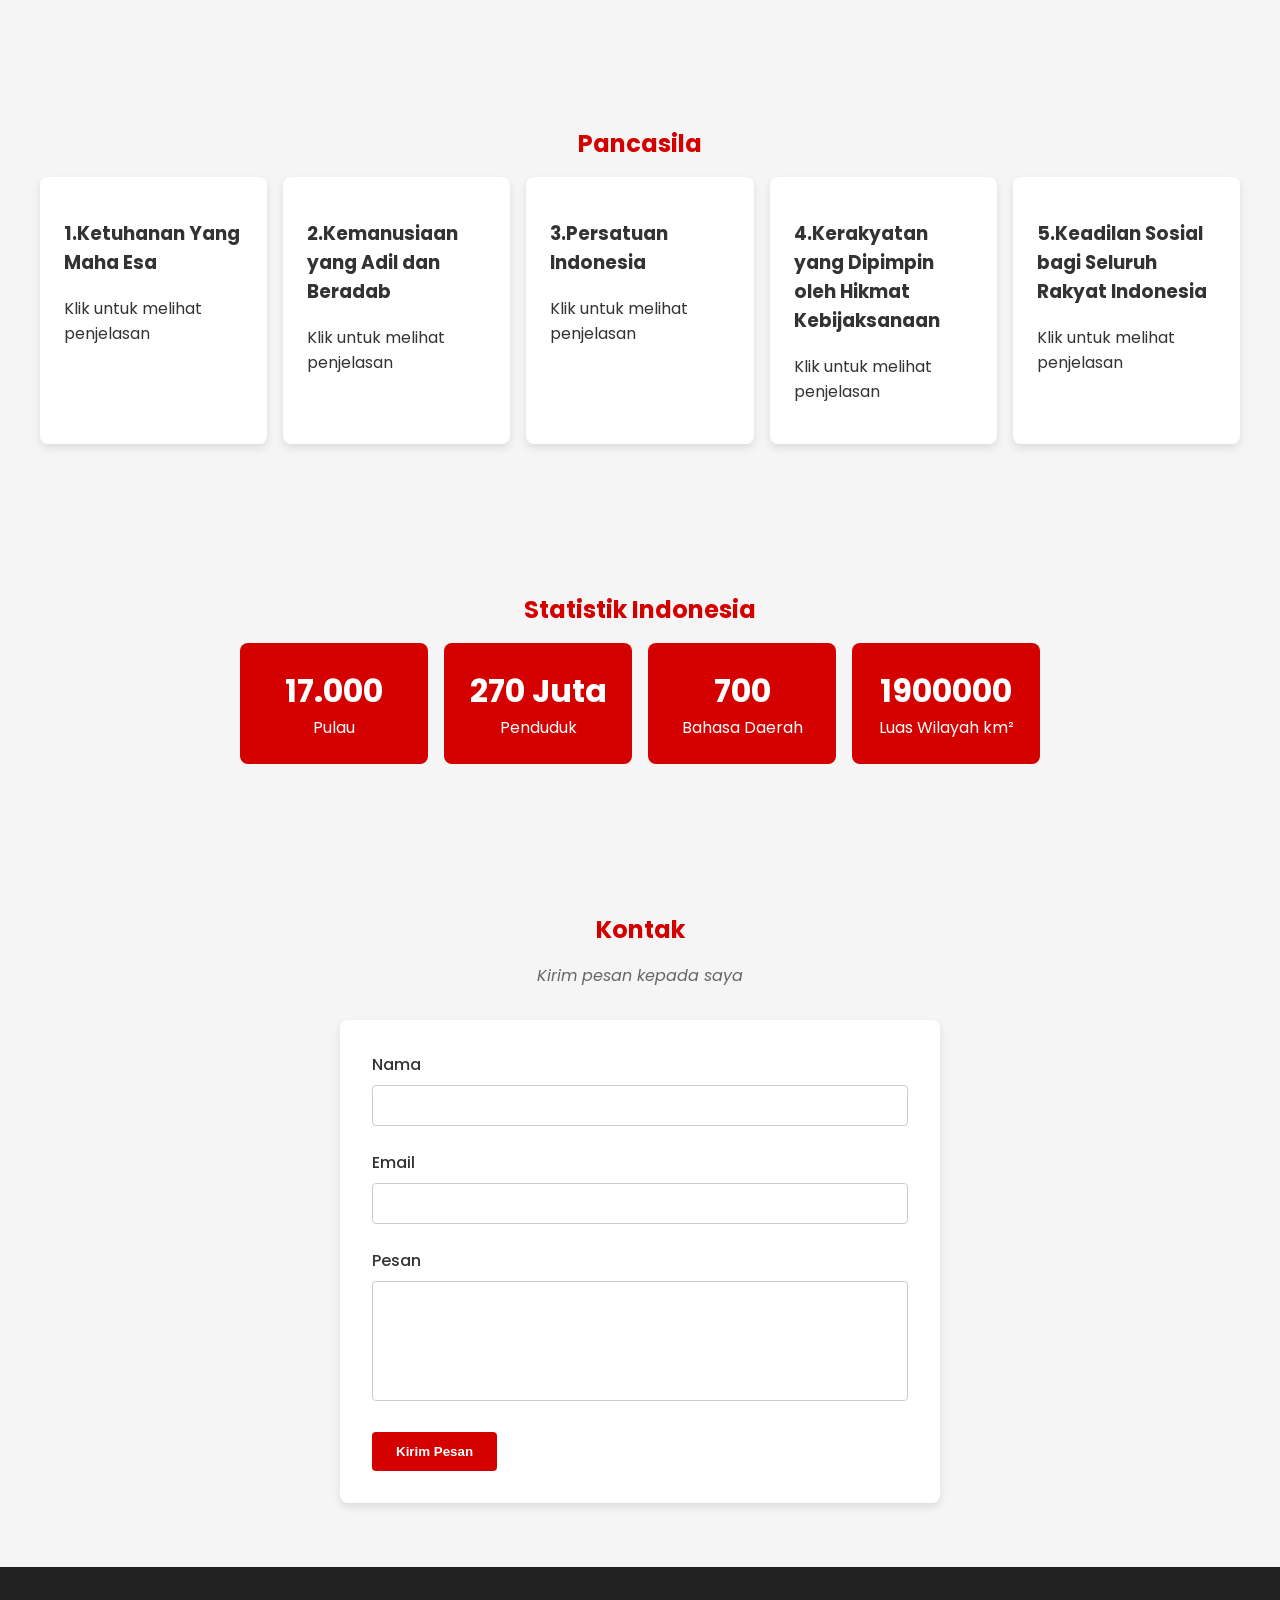
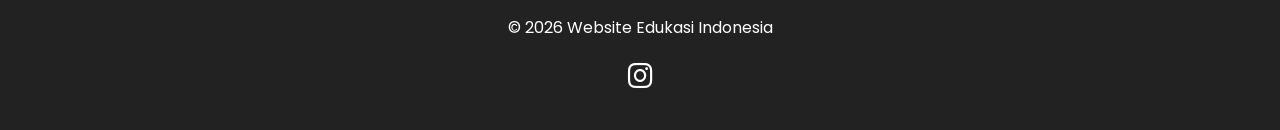
==== commit ea32d969: "update website" ====
--- a/index.html
+++ b/index.html
@@ -8,7 +8,7 @@
     <meta name="description" content="Website edukasi tentang Indonesia, budaya, geografi, dan pancasila.">
     <meta name="author" content="Firman Suka Damai">
     <link rel="stylesheet" href="https://cdnjs.cloudflare.com/ajax/libs/font-awesome/6.5.0/css/all.min.css">
-    <link rel="icon" href="images/peta-indo.png">
+    <link rel="icon" href="images/budaya.jpg">
 
     <!-- Google Fonts -->
     <link rel="preconnect" href="https://fonts.gstatic.com">
@@ -23,8 +23,8 @@
         <div class="logo">Indonesia</div>
         <ul class="nav-links">
             <li><a href="#hero">Home</a></li>
-            <li><a href="#about-me"><span class="nav-icon" aria-hidden="true">👤</span> Tentang Saya</a></li>
-            <li><a href="#about">Tentang</a></li>
+            <li><a href="#about-me"><span class="nav-icon" aria-hidden="true">👤</span> Profil Saya</a></li>
+            <li><a href="#about">Negara</a></li>
             <li><a href="#geography">Geografi</a></li>
             <li><a href="#culture">Budaya</a></li>
             <li><a href="#pancasila">Pancasila</a></li>
@@ -35,7 +35,7 @@
 </header>
 
 <section id="about-me" class="content-section">
-    <h2>Tentang Saya</h2>
+    <h2>Profil Saya</h2>
     <div class="section-content">
         <img src="images/foto-profil.png" alt="Foto Profil" class="responsive-img">
         <div>
@@ -54,7 +54,7 @@
 
 <main>
     <section id="about" class="content-section">
-        <h2>Tentang Indonesia</h2>
+        <h2>Negara Indonesia</h2>
         <div class="section-content">
             <img src="images/peta-indo.png" alt="Peta Indonesia" class="responsive-img clickable-image" data-title="Peta Indonesia" data-description="Kepulauan Indonesia terdiri dari lebih dari 17.000 pulau.">
             <div>
@@ -160,20 +160,20 @@
     <form id="contactForm" class="contact-form">
 
         <div class="form-group">
-            <label>Nama</label>
-            <input type="text" name="nama" required>
+            <label for="nama">Nama</label>
+            <input type="text" id="nama" name="nama" required autocomplete="name">
             <span class="error-message"></span>
         </div>
 
         <div class="form-group">
-            <label>Email</label>
-            <input type="email" name="email" required>
+            <label for="email">Email</label>
+            <input type="email" id="email" name="email" required autocomplete="email">
             <span class="error-message"></span>
         </div>
 
         <div class="form-group">
-            <label>Pesan</label>
-            <textarea name="pesan" rows="5" required></textarea>
+            <label for="pesan">Pesan</label>
+            <textarea id="pesan" name="pesan" rows="5" required autocomplete="off"></textarea>
             <span class="error-message"></span>
         </div>
 
@@ -192,7 +192,7 @@
 </footer>
 <div class="lightbox" id="lightbox">
 
-    <span class="lightbox-close">&times;</span>
+    <span class="lightbox-close" tabindex="0">&times;</span>
 
     <div class="lightbox-content">
         <img class="lightbox-img" id="lightbox-img" src="" alt="">
--- a/css/style.css
+++ b/css/style.css
@@ -367,6 +367,7 @@
     display: flex;
     justify-content: center;
     align-items: flex-start;
+    overflow-y: auto;
 }
 
 .lightbox-content {
@@ -377,6 +378,7 @@
     display: flex;
     flex-direction: column;
     padding: 20px;
+    position: relative;
 }
 
 .lightbox-img {
@@ -396,17 +398,27 @@
 }
 
 .lightbox-close {
-    position: absolute;
+    position: fixed;
     top: 15px;
-    right: 20px;
+    right: 15px;
+    font-size: 24px;
     background: #fff;
+    color: #333;
+    width: 40px;
+    height: 40px;
     border-radius: 50%;
-    width: 35px;
-    height: 35px;
-    font-size: 20px;
+    display: flex;
+    align-items: center;
+    justify-content: center;
     cursor: pointer;
-}
-
+    box-shadow: 0 2px 8px rgba(0,0,0,0.25);
+    transition: 0.2s;
+    z-index: 10001;
+}
+.lightbox-close:hover{
+    background: #f5f5f5;
+    transform: scale(1.1);
+}
 footer {
     background: #222;
     color: #fff;
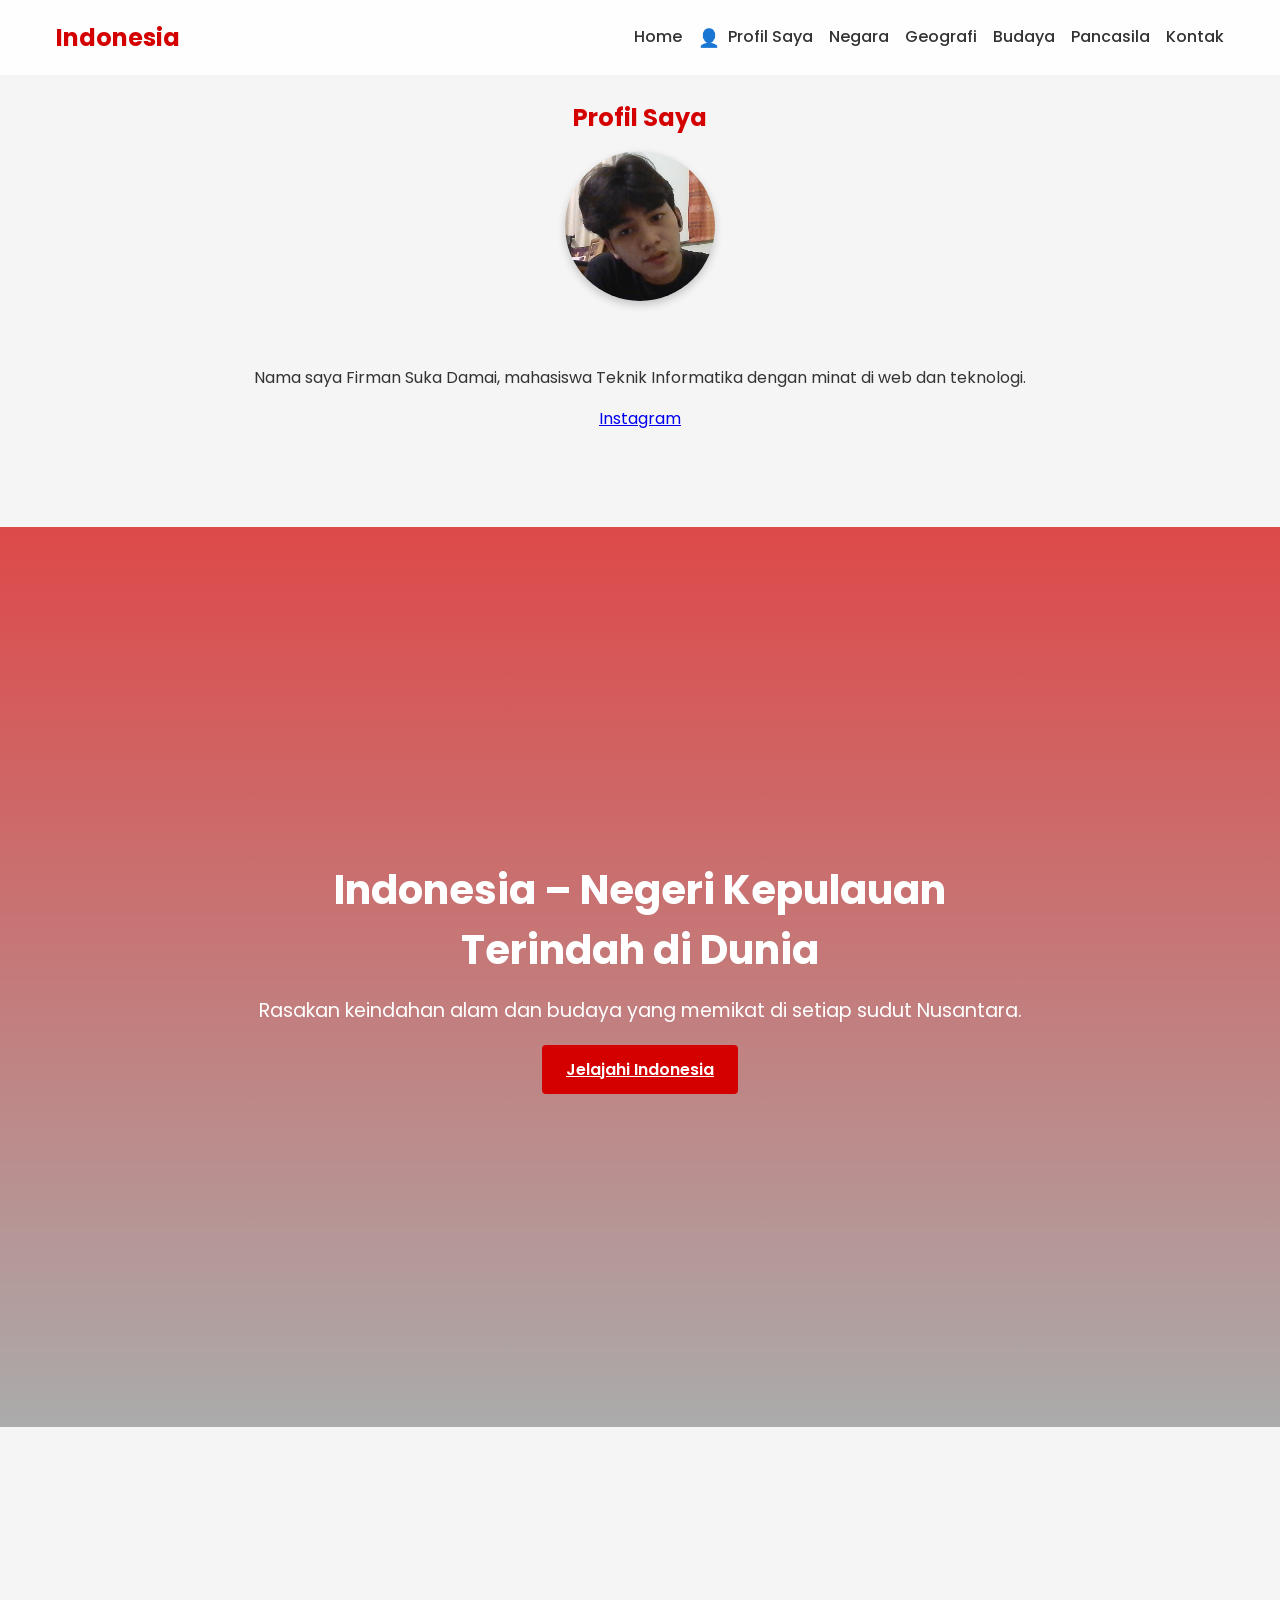
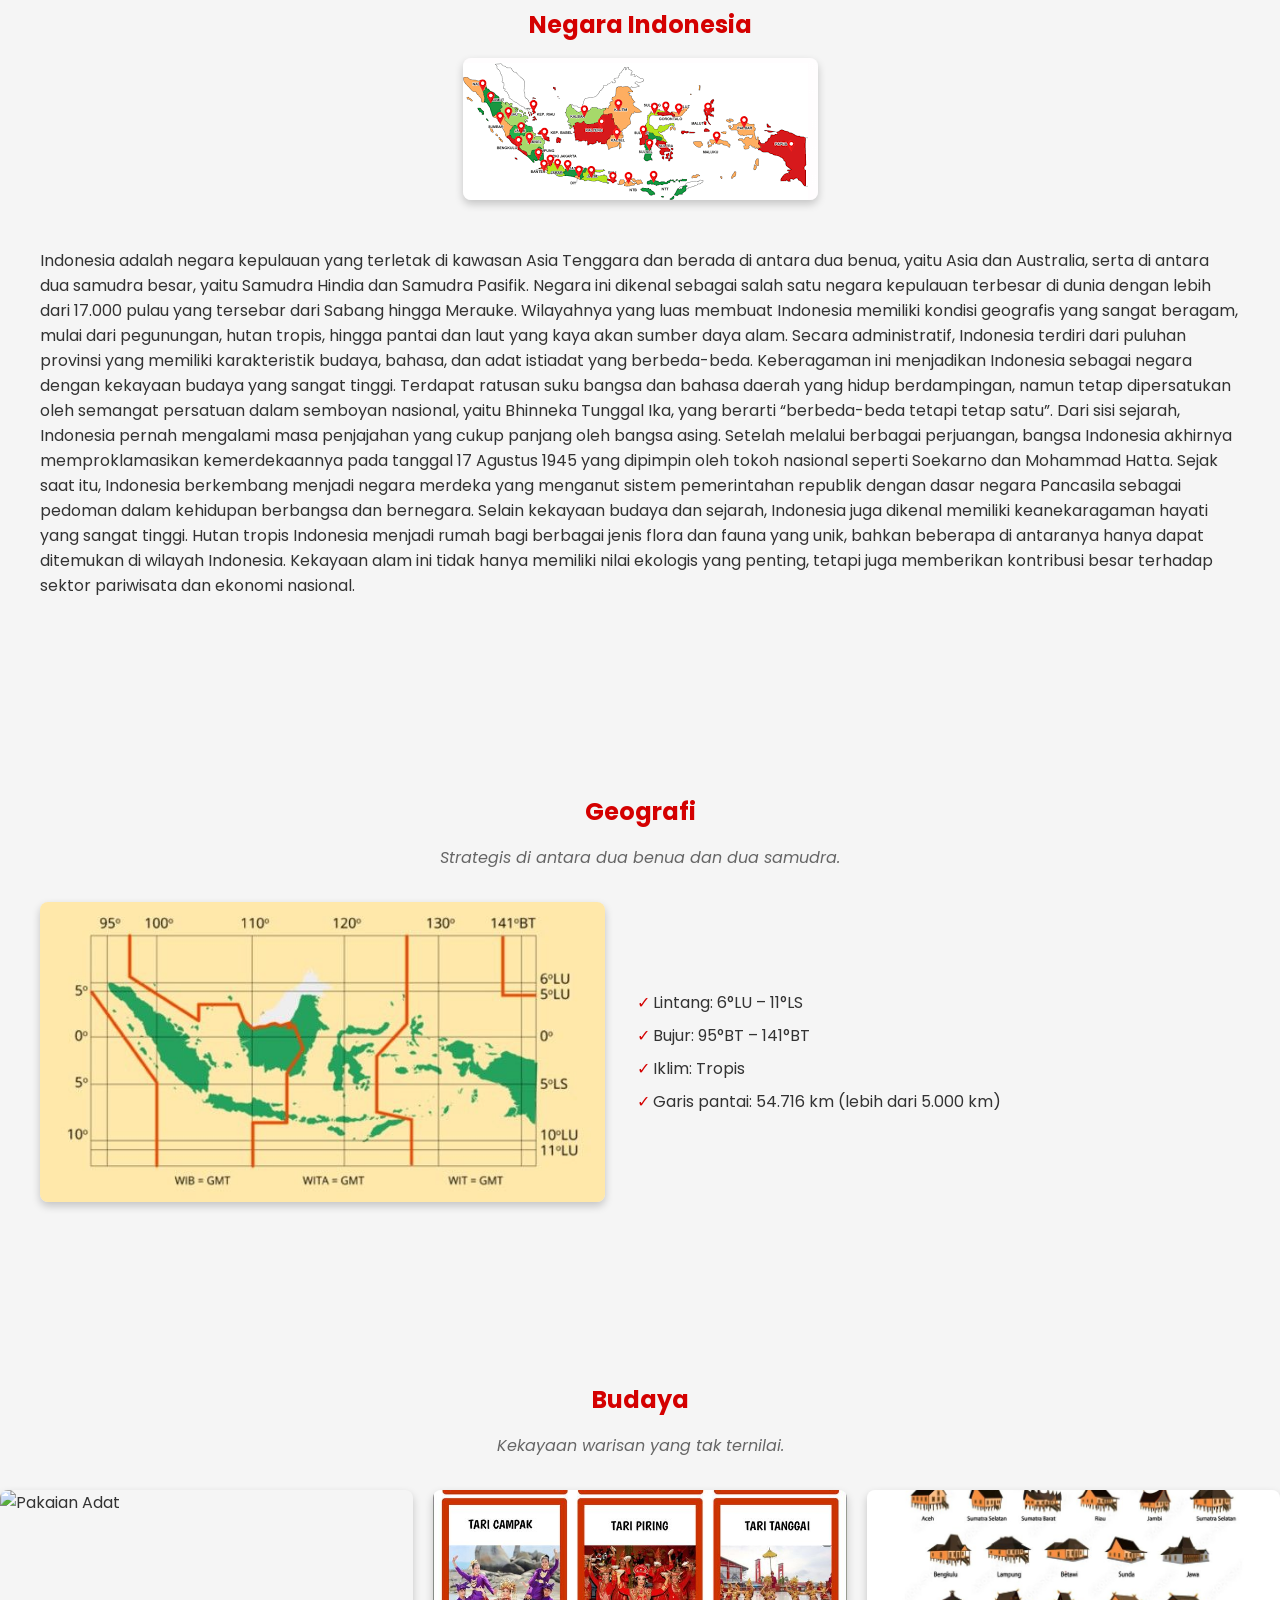
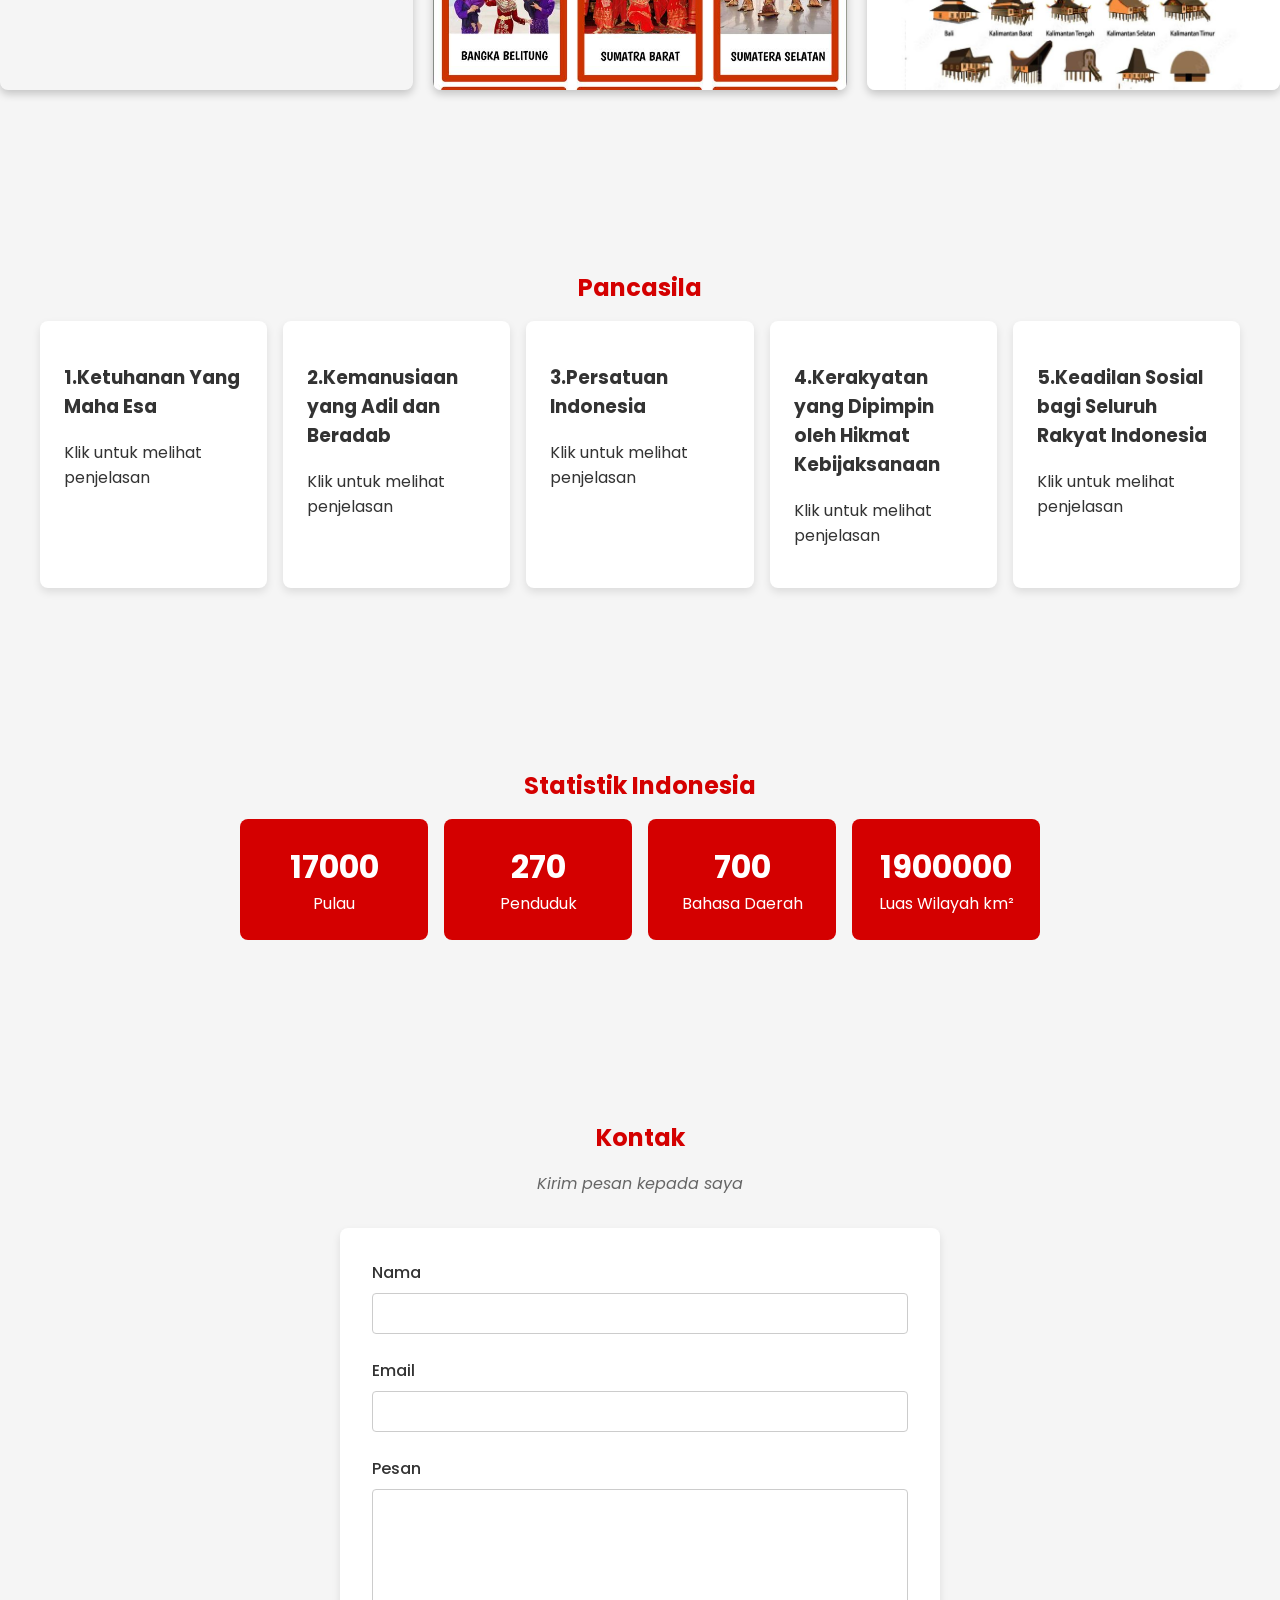
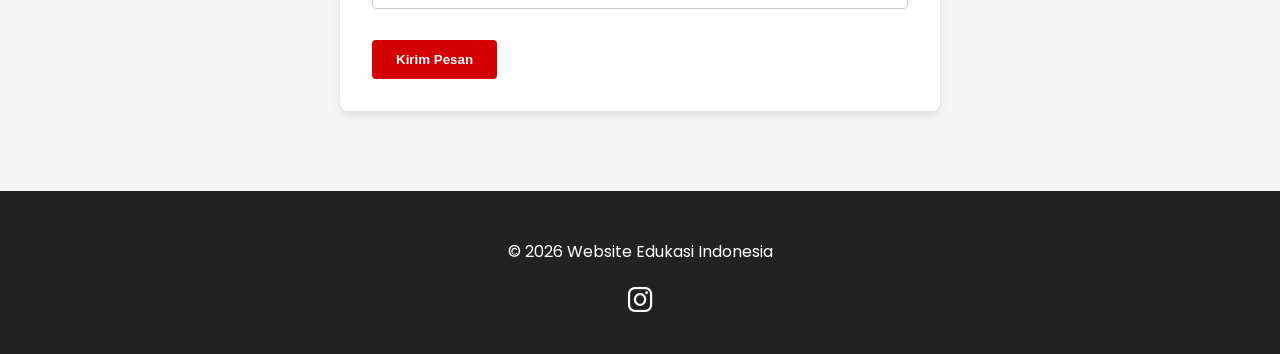
==== commit daec66bc: "update website" ====
--- a/index.html
+++ b/index.html
@@ -49,6 +49,8 @@
     <div class="overlay">
         <h1>Indonesia – Negeri Kepulauan Terindah di Dunia</h1>
         <p>Rasakan keindahan alam dan budaya yang memikat di setiap sudut Nusantara.</p>
+
+        <a href="#about" class="btn hero-btn">Jelajahi Indonesia</a>
     </div>
 </section>
 
@@ -75,7 +77,7 @@
                     <li>Lintang: 6°LU – 11°LS</li>
                     <li>Bujur: 95°BT – 141°BT</li>
                     <li>Iklim: Tropis</li>
-                    <li>Garism pantai: 54.716 km (lebih dari 5.000 km)</li>
+                    <li>Garis pantai: 54.716 km (lebih dari 5.000 km)</li>
                 </ul>
             </div>
         </div>
@@ -85,7 +87,7 @@
         <h2>Budaya</h2>
         <p class="subtitle">Kekayaan warisan yang tak ternilai.</p>
         <div class="gallery">
-            <img src="images/pakaian.png" alt="Pakaian Adat" class="responsive-img clickable-image" data-title="Pakaian Adat" data-description="Pakaian adat Indonesia merupakan salah satu bentuk kekayaan budaya yang mencerminkan identitas, tradisi, serta nilai-nilai yang dimiliki oleh setiap daerah di Indonesia. Setiap provinsi memiliki pakaian adat yang berbeda, baik dari segi bentuk, warna, bahan, maupun makna simbolis yang terkandung di dalamnya. Pakaian adat biasanya digunakan pada acara-acara penting seperti upacara adat, pernikahan, perayaan budaya, dan kegiatan resmi lainnya. Keberagaman pakaian adat ini menunjukkan betapa kayanya budaya bangsa Indonesia, sekaligus menjadi simbol persatuan dalam keberagaman yang sejalan dengan semangat Bhinneka Tunggal Ika.">
+            <img src="images/pakaian.jpg" alt="Pakaian Adat" class="responsive-img clickable-image" data-title="Pakaian Adat" data-description="Pakaian adat Indonesia merupakan salah satu bentuk kekayaan budaya yang mencerminkan identitas, tradisi, serta nilai-nilai yang dimiliki oleh setiap daerah di Indonesia. Setiap provinsi memiliki pakaian adat yang berbeda, baik dari segi bentuk, warna, bahan, maupun makna simbolis yang terkandung di dalamnya. Pakaian adat biasanya digunakan pada acara-acara penting seperti upacara adat, pernikahan, perayaan budaya, dan kegiatan resmi lainnya. Keberagaman pakaian adat ini menunjukkan betapa kayanya budaya bangsa Indonesia, sekaligus menjadi simbol persatuan dalam keberagaman yang sejalan dengan semangat Bhinneka Tunggal Ika.">
             <img src="images/tarian.jpg" alt="Tarian Tradisional" class="responsive-img clickable-image" data-title="Tarian Tradisional" data-description="Tarian adat Indonesia merupakan bagian penting dari warisan budaya yang menggambarkan nilai, tradisi, serta cerita kehidupan masyarakat di setiap daerah. Setiap daerah di Indonesia memiliki tarian khas dengan gerakan, kostum, serta iringan musik tradisional yang berbeda-beda. Tarian adat biasanya ditampilkan dalam berbagai acara seperti upacara adat, penyambutan tamu, perayaan budaya, hingga pertunjukan seni.">
             <img src="images/rumah-adat.jpg" alt="Rumah Adat" class="responsive-img clickable-image" data-title="Rumah Adat" data-description="Rumah adat Indonesia merupakan bangunan tradisional yang mencerminkan budaya, nilai kehidupan, serta kondisi geografis masyarakat di setiap daerah. Setiap rumah adat memiliki bentuk arsitektur, bahan bangunan, dan filosofi yang berbeda sesuai dengan adat dan kebiasaan masyarakat setempat. Rumah adat tidak hanya berfungsi sebagai tempat tinggal, tetapi juga sering digunakan untuk kegiatan adat, musyawarah, serta berbagai acara tradisional. Keberagaman rumah adat ini menjadi bukti kekayaan budaya Indonesia dan menunjukkan bagaimana masyarakat menyesuaikan bentuk bangunan dengan lingkungan alam dan tradisi yang diwariskan secara turun-temurun.">
         </div>
--- a/css/style.css
+++ b/css/style.css
@@ -77,8 +77,9 @@
 
 .hero {
     height: 100vh;
-    background-image: url('../images/peta-indo.png');
-    background-size: cover;
+    background-image: url('../images/budaya.jpg');
+    background-size: contain;
+    background-repeat: no-repeat;
     background-position: center;
     background-attachment: scroll;
     display: flex;
@@ -200,12 +201,20 @@
     color: var(--color-primary);
 }
 
+.container {
+    max-width: 1200px;
+    margin: auto;
+    padding: 0 20px;
+}
+
+.content-section{
+    padding: 80px 0;
+}
+
 .gallery {
     display: grid;
     grid-template-columns: repeat(auto-fit,minmax(250px,1fr));
-    gap: 1rem;
-    max-width: 1200px;
-    margin: 0 auto;
+    gap: 20px;
 }
 
 /* ensure gallery images are uniform */
@@ -359,7 +368,7 @@
     height: 100%;
     background: rgba(0,0,0,0.8);
     z-index: 1000;
-    overflow-y: auto;
+    overflow-y: visible;
     padding: 20px;
 }
 
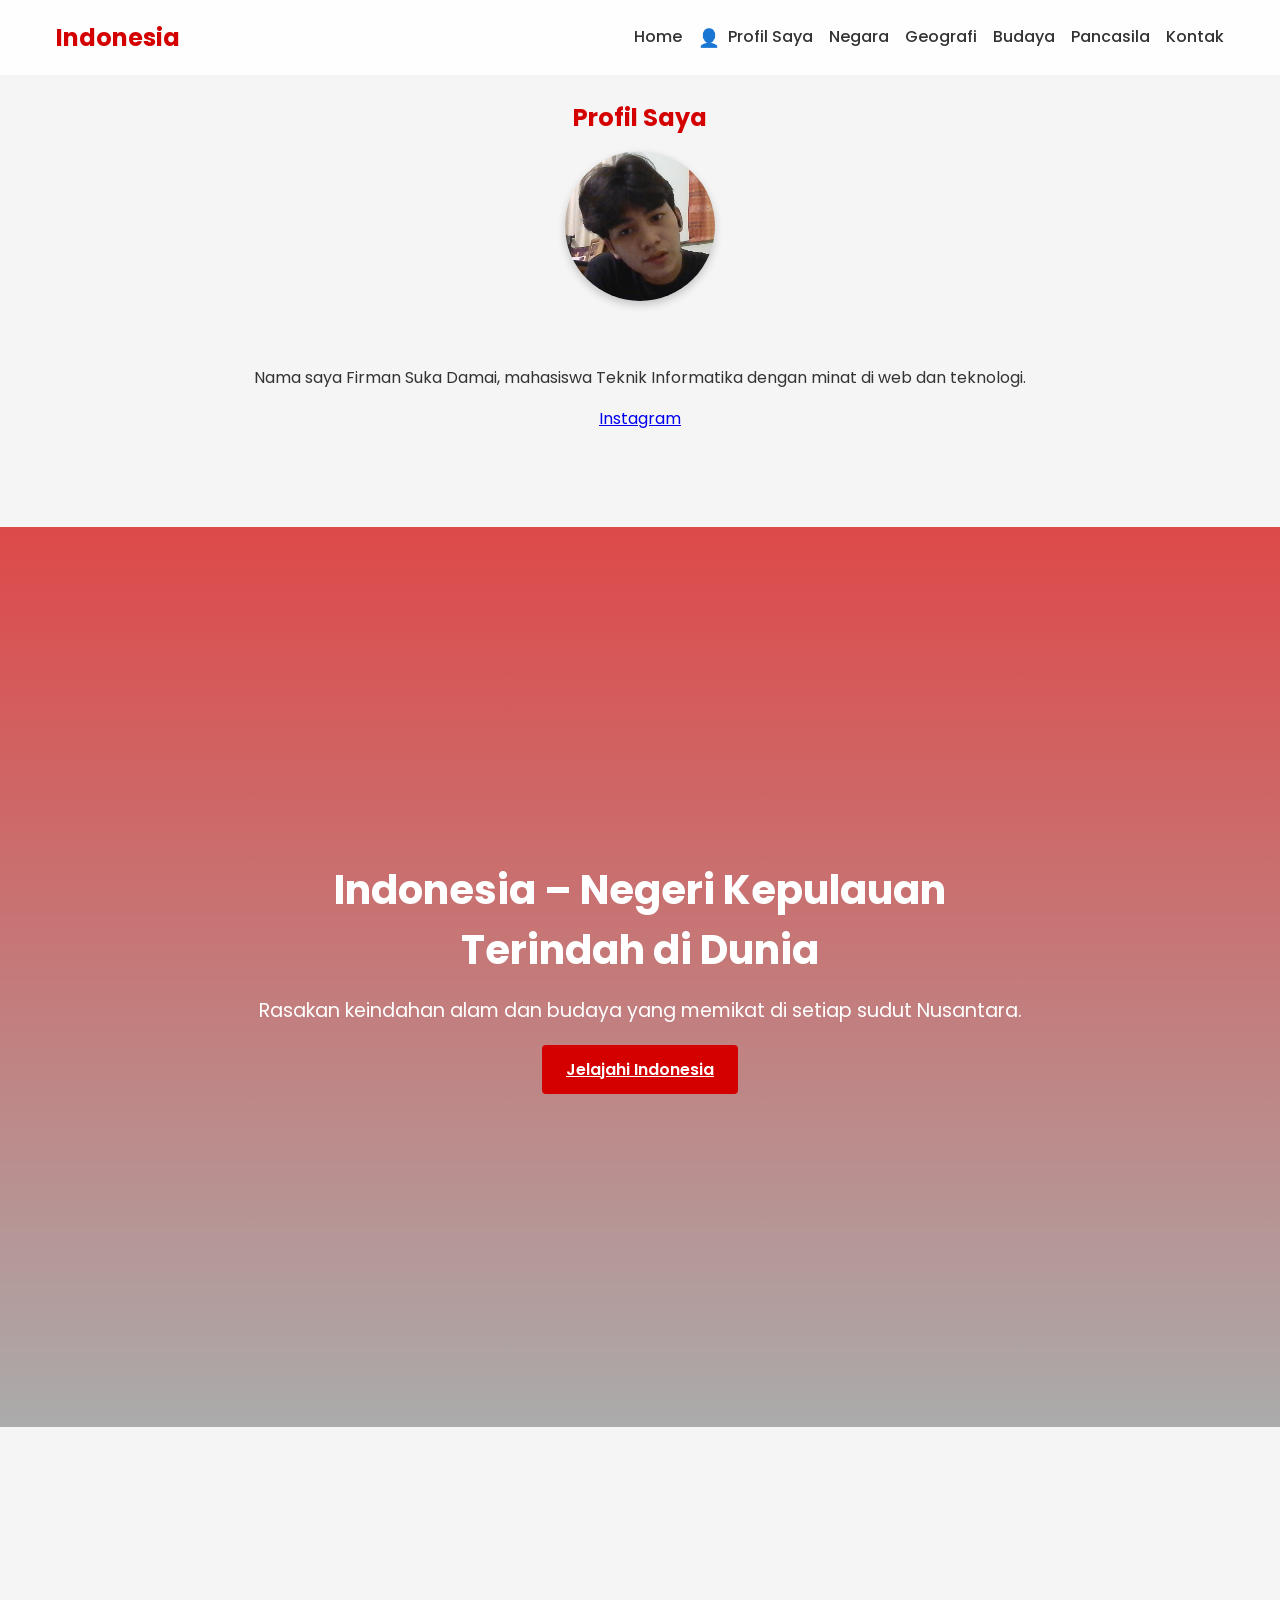
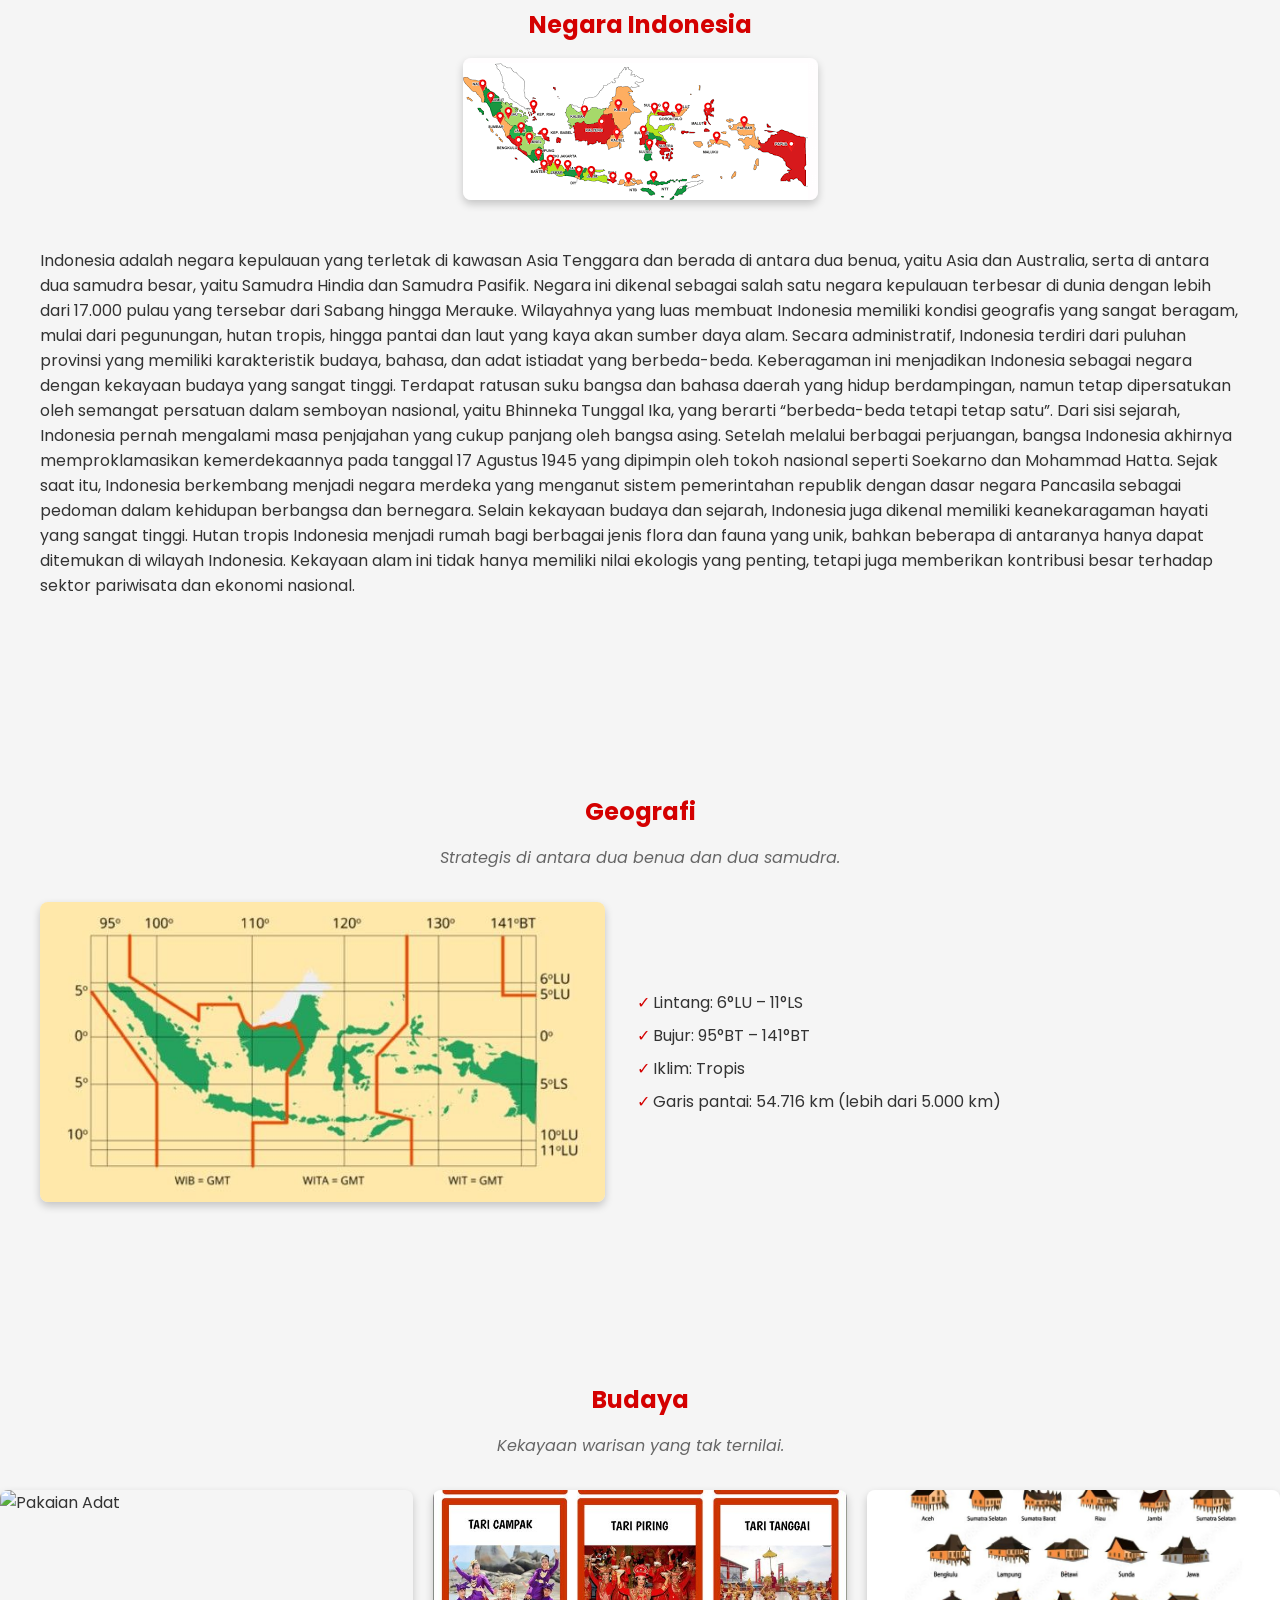
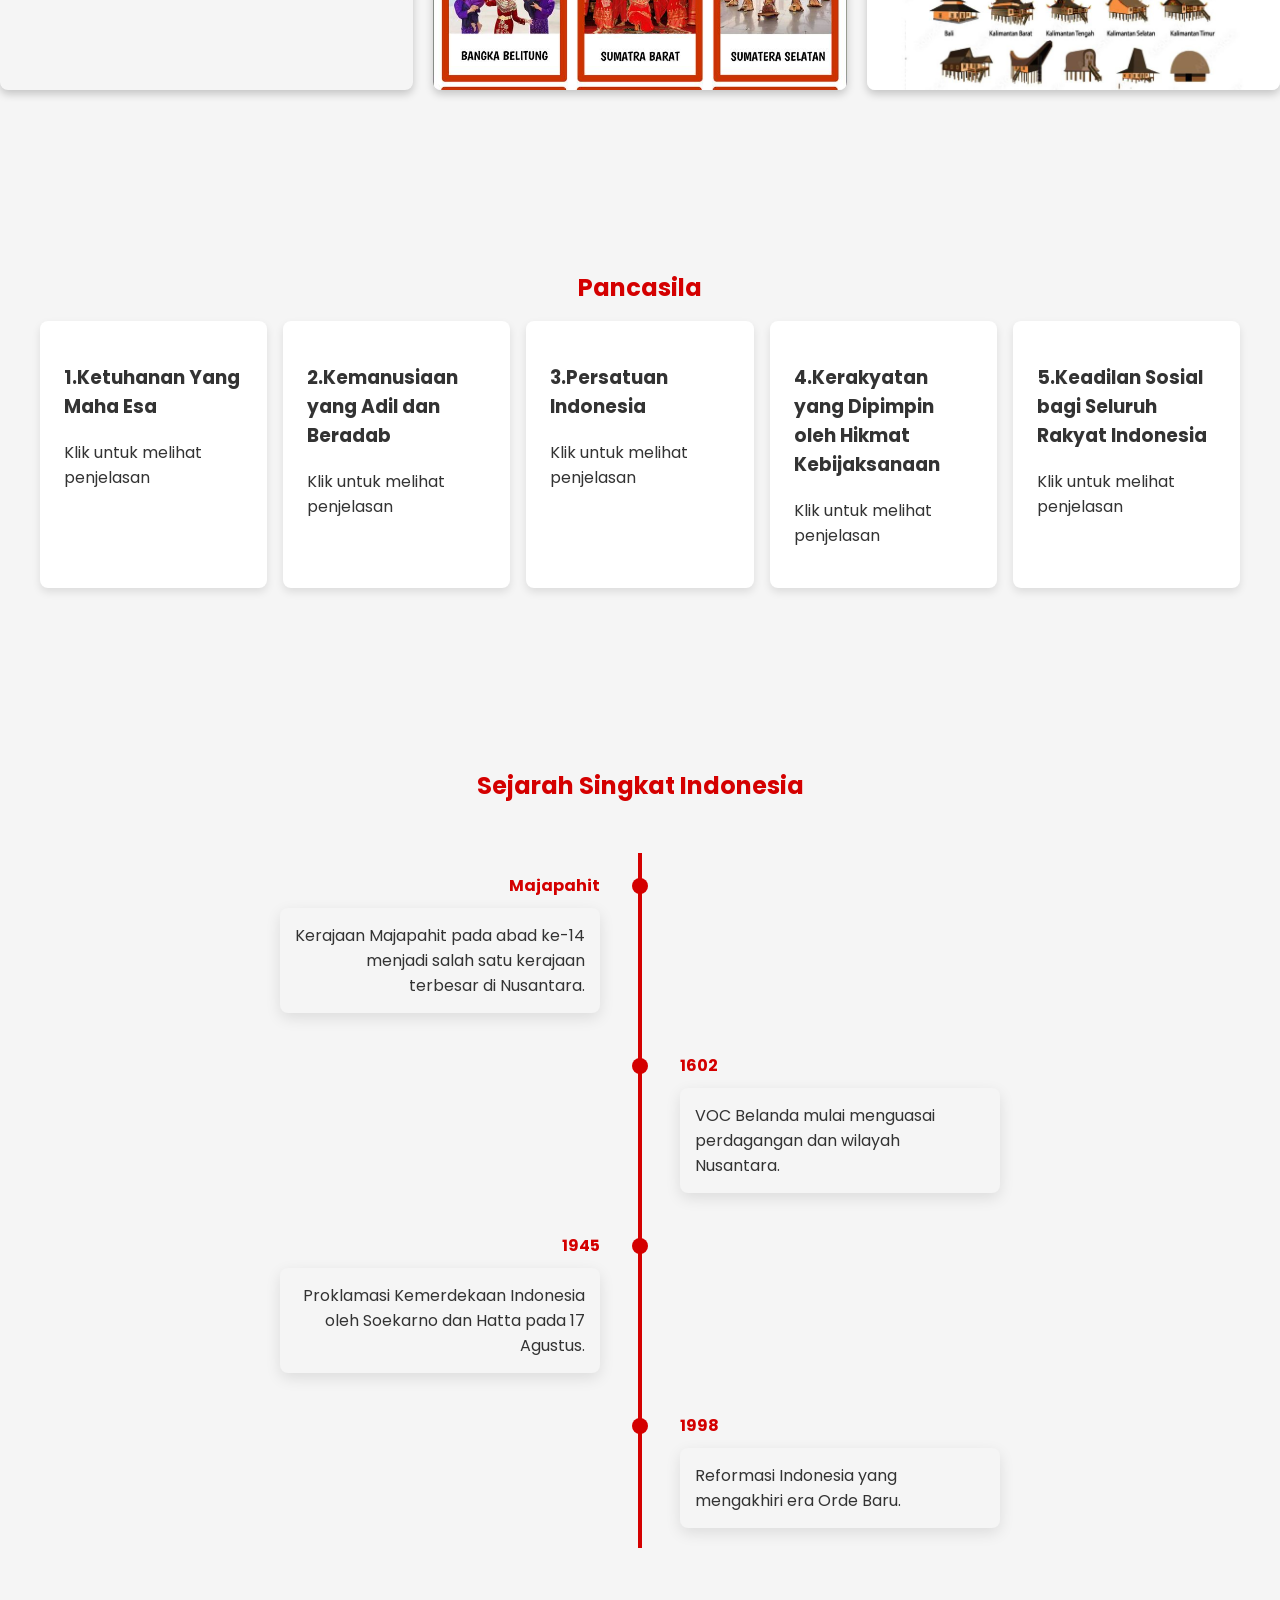
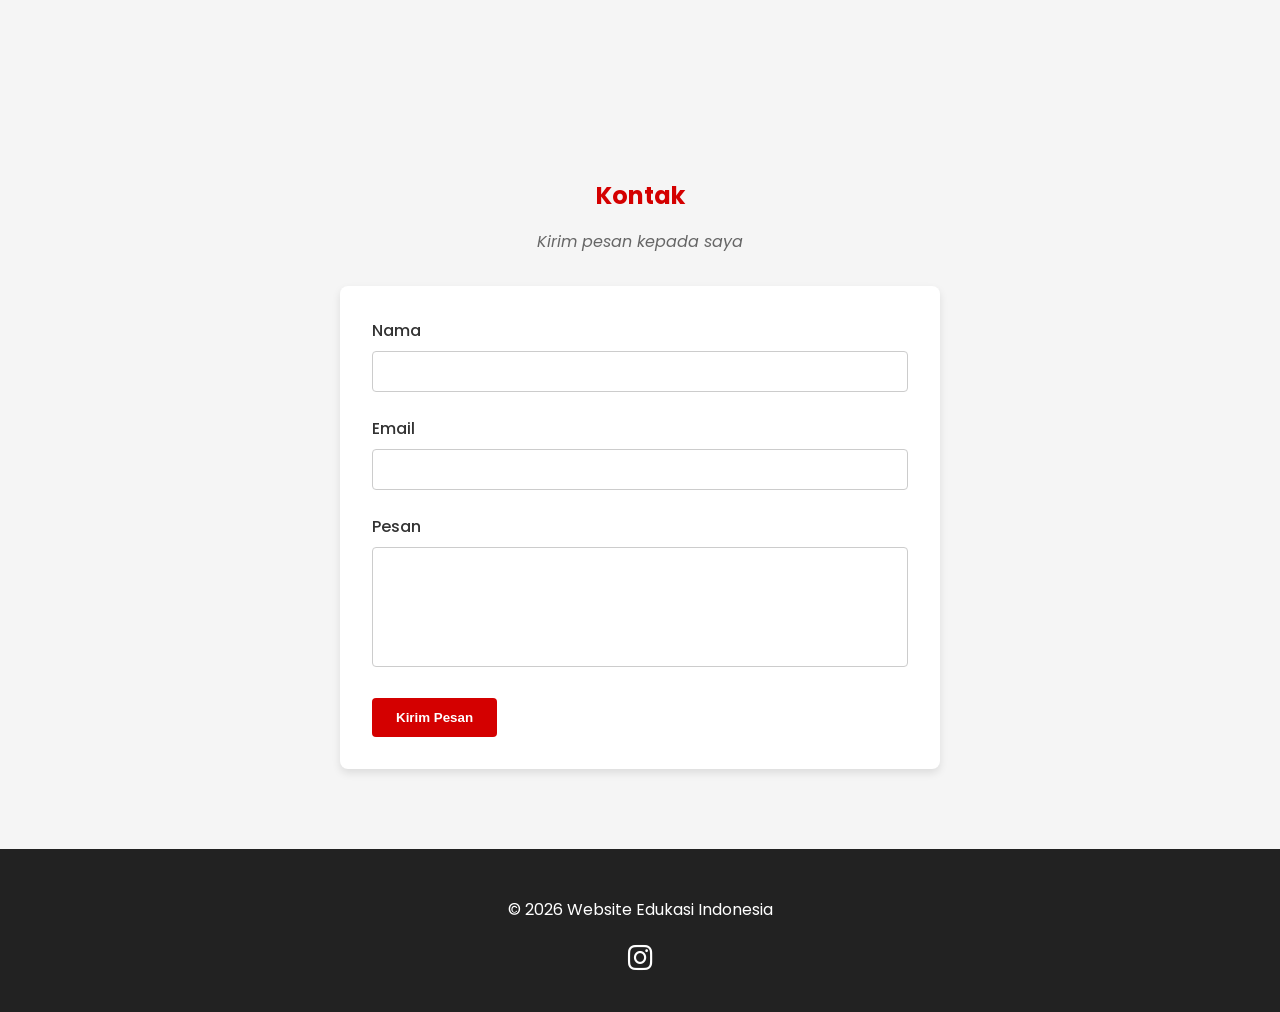
==== commit b6852cf1: "website update" ====
--- a/index.html
+++ b/index.html
@@ -133,26 +133,40 @@
             </div>
     </section>
 
-    <section id="stats" class="content-section">
-        <h2>Statistik Indonesia</h2>
-        <div class="stats-grid">
-            <div class="stat-card">
-                <span class="number">17.000</span>
-                <span>Pulau</span>
-            </div>
-            <div class="stat-card">
-                <span class="number">270 Juta</span>
-                <span>Penduduk</span>
-            </div>
-            <div class="stat-card">
-                <span class="number">700</span>
-                <span>Bahasa Daerah</span>
-            </div>
-            <div class="stat-card">
-                <span class="number">1900000</span>
-                <span>Luas Wilayah km²</span>
-            </div>
-        </div>
+    <section id="history" class="content-section">
+        <h2>Sejarah Singkat Indonesia</h2>
+
+            <div class="timeline">
+
+            <div class="timeline-item">
+            <div class="timeline-year">Majapahit</div>
+            <div class="timeline-content">
+            Kerajaan Majapahit pada abad ke-14 menjadi salah satu kerajaan terbesar di Nusantara.
+        </div>
+    </div>
+
+        <div class="timeline-item">
+        <div class="timeline-year">1602</div>
+        <div class="timeline-content">
+             VOC Belanda mulai menguasai perdagangan dan wilayah Nusantara.
+        </div>
+    </div>
+
+        <div class="timeline-item">
+        <div class="timeline-year">1945</div>
+        <div class="timeline-content">
+            Proklamasi Kemerdekaan Indonesia oleh Soekarno dan Hatta pada 17 Agustus.
+        </div>
+    </div>
+
+        <div class="timeline-item">
+        <div class="timeline-year">1998</div>
+        <div class="timeline-content">
+            Reformasi Indonesia yang mengakhiri era Orde Baru.
+        </div>
+    </div>
+
+    </div>
     </section>
 </main>
 <section id="contact" class="content-section">
--- a/css/style.css
+++ b/css/style.css
@@ -267,9 +267,10 @@
     transition: transform 0.3s;
 }
 
-.pancasila-card:hover {
-    transform: translateY(-5px);
-    box-shadow: 0 6px 12px rgba(0,0,0,0.15);
+.pancasila-card:hover,
+.start-card:hover {
+    transform: translateY(-10px);
+    box-shadow: 0 20px 40px rgba(0,0,0,0.15);
 }
 
 .stats-grid {
@@ -433,6 +434,78 @@
     color: #fff;
     padding: 2rem 1rem;
     text-align: center;
+}
+
+.timeline{
+position:relative;
+max-width:800px;
+margin:50px auto;
+}
+
+.timeline::before{
+content:"";
+position:absolute;
+left:50%;
+top:0;
+width:4px;
+height:100%;
+background:#d40000;
+transform:translateX(-50%);
+}
+
+.timeline-item{
+position:relative;
+width:50%;
+padding:20px 40px;
+box-sizing:border-box;
+}
+
+.timeline-item:nth-child(odd){
+left:0;
+text-align:right;
+}
+
+.timeline-item:nth-child(even){
+left:50%;
+}
+
+.timeline-year{
+font-weight:bold;
+color:#d40000;
+margin-bottom:10px;
+}
+
+.timeline-content{
+background:#f5f5f5;
+padding:15px;
+border-radius:8px;
+box-shadow:0 5px 15px rgba(0,0,0,0.1);
+}
+
+.timeline-item::after{
+content:"";
+position:absolute;
+top:25px;
+right:-8px;
+width:16px;
+height:16px;
+background:#d40000;
+border-radius:50%;
+}
+
+.timeline-item:nth-child(even)::after{
+left:-8px;
+}
+
+.timeline-item{
+opacity:0;
+transform:translateY(40px);
+transition:0.6s;
+}
+
+.timeline-item.show{
+opacity:1;
+transform:translateY(0);
 }
 
 .social-links {
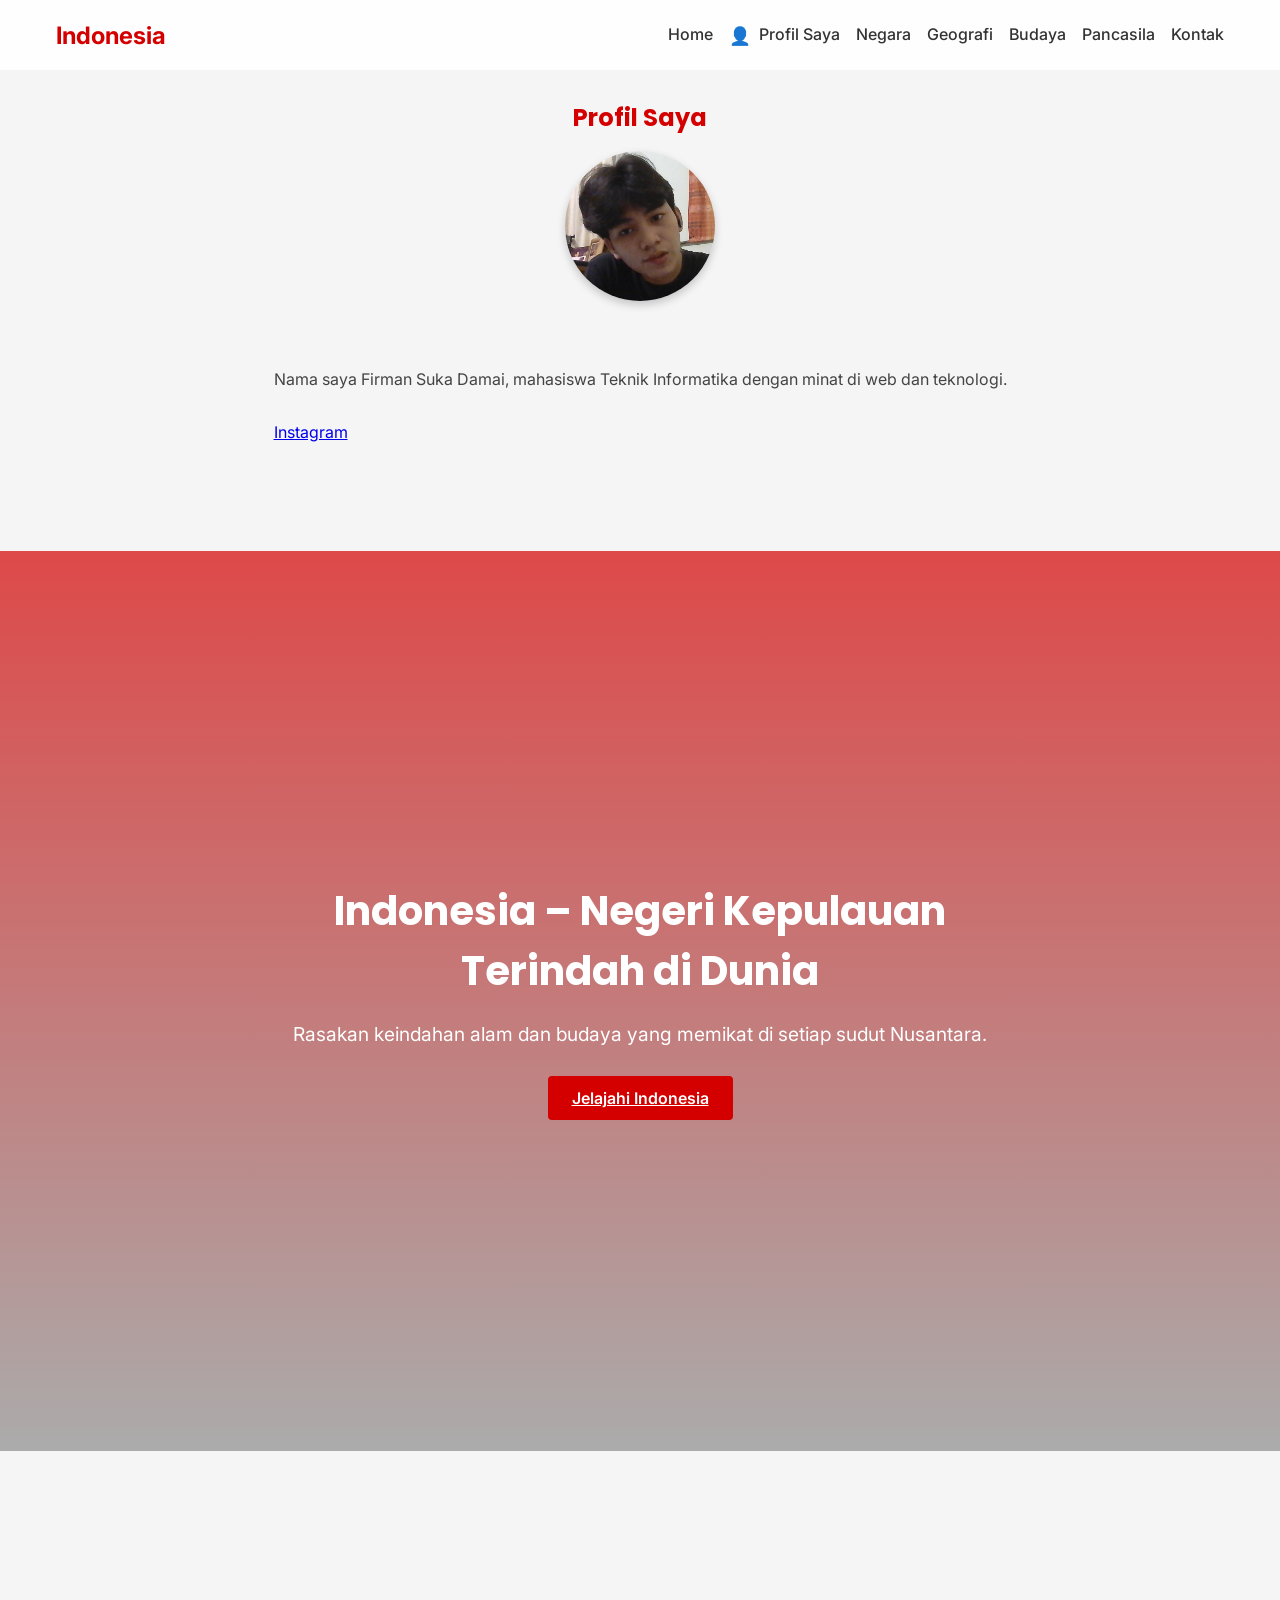
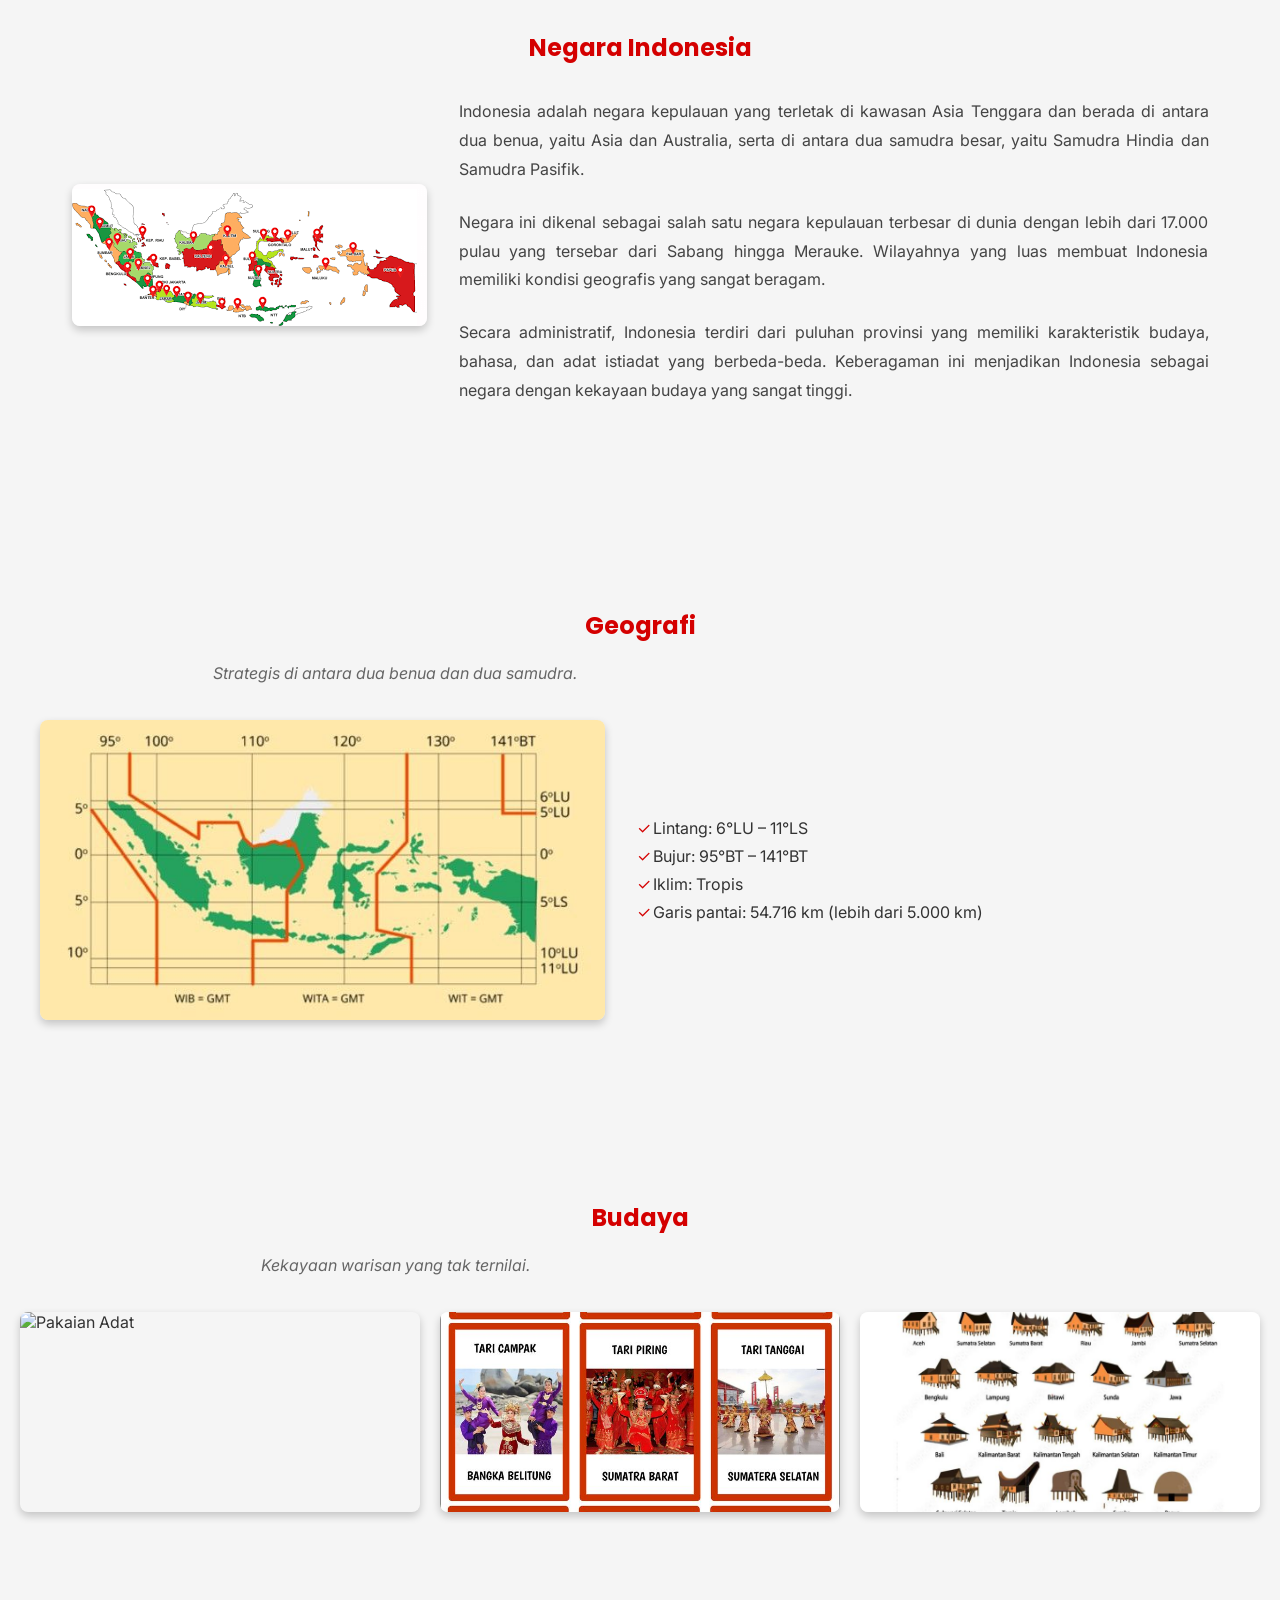
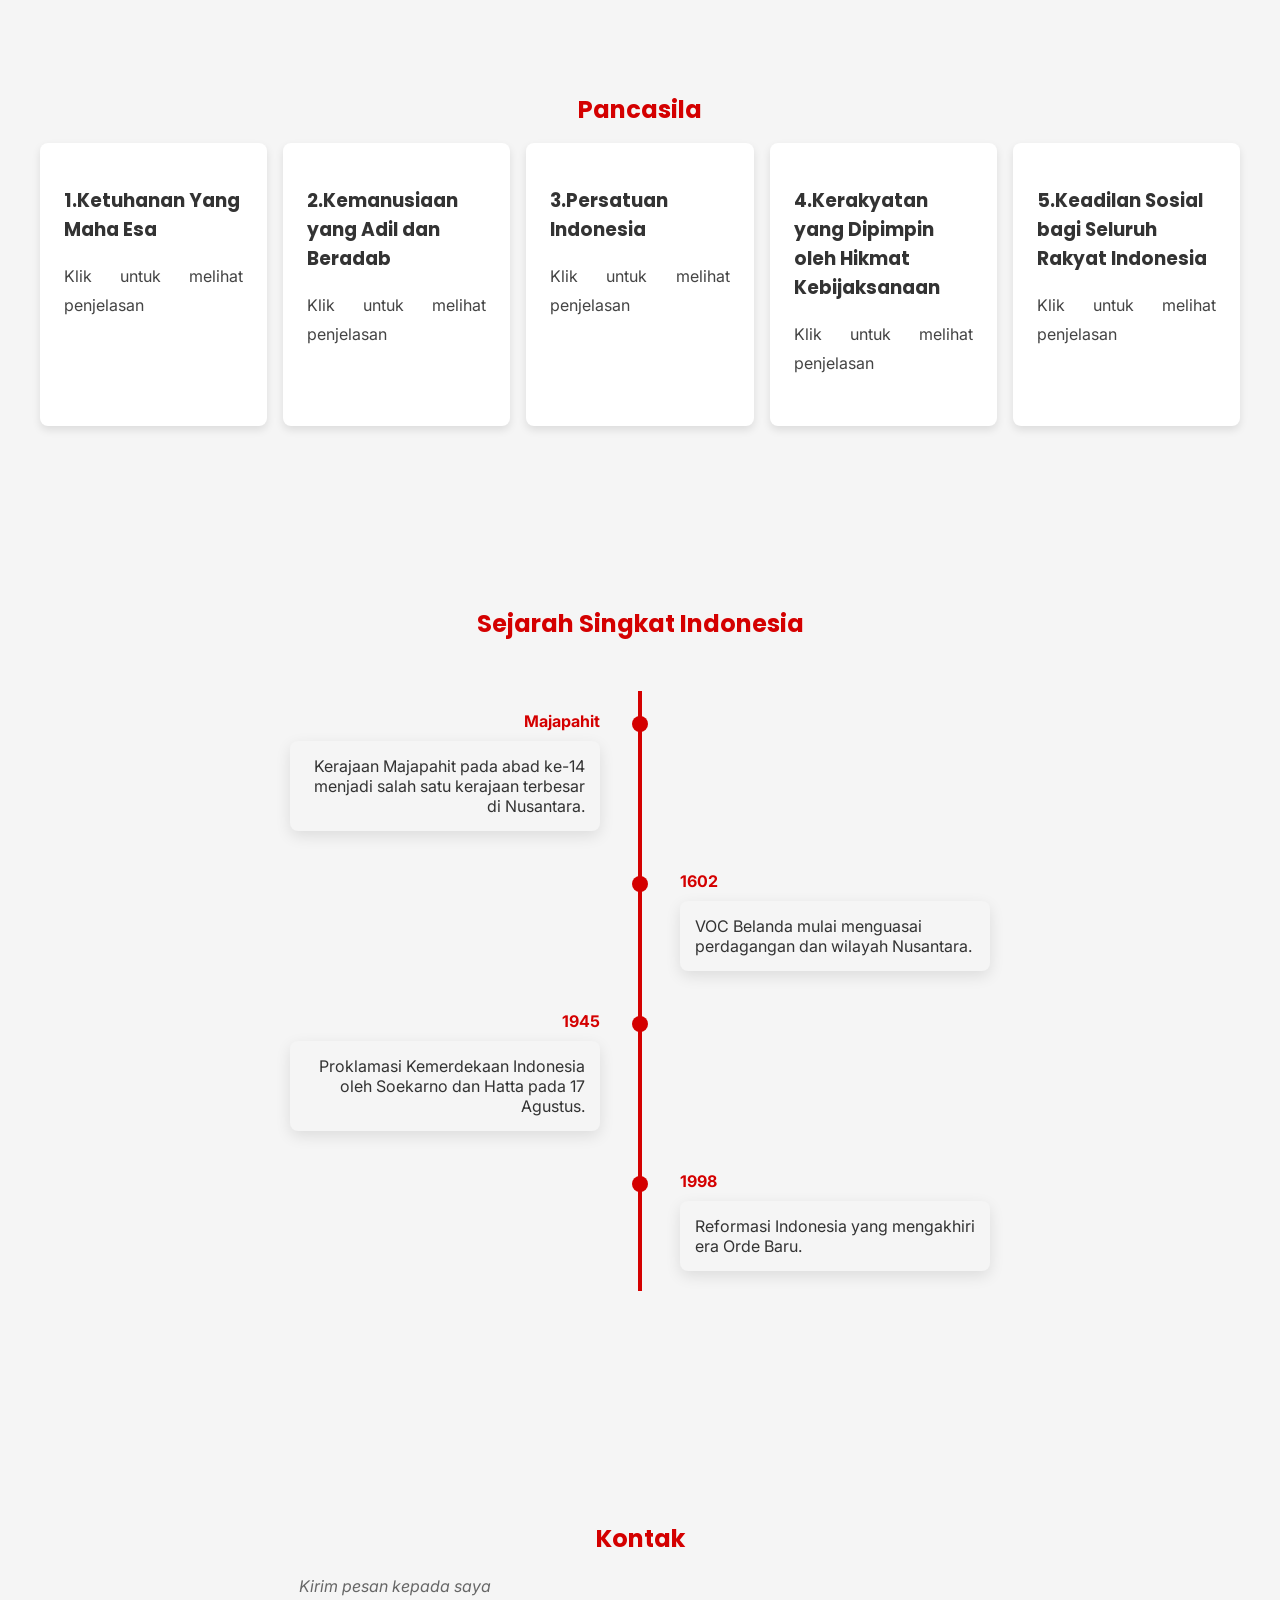
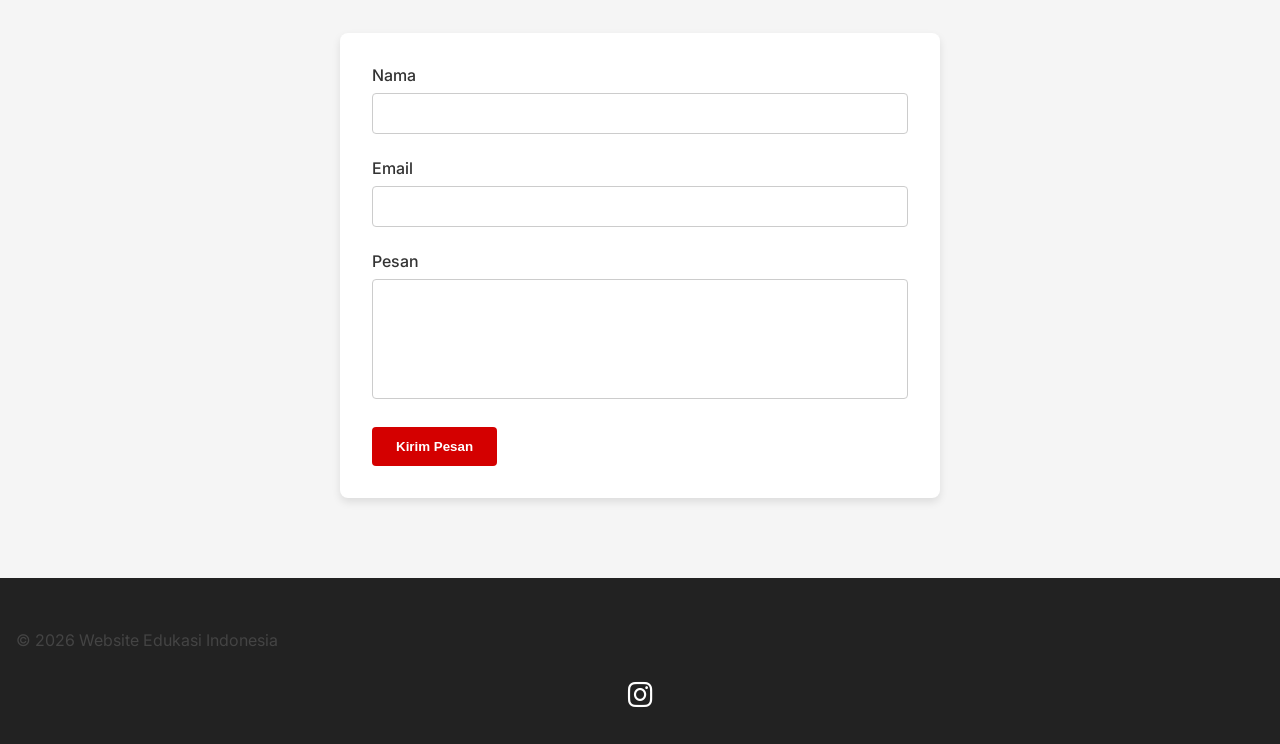
==== commit 964f18b9: "update website" ====
--- a/index.html
+++ b/index.html
@@ -9,6 +9,7 @@
     <meta name="author" content="Firman Suka Damai">
     <link rel="stylesheet" href="https://cdnjs.cloudflare.com/ajax/libs/font-awesome/6.5.0/css/all.min.css">
     <link rel="icon" href="images/budaya.jpg">
+    <link href="https://fonts.googleapis.com/css2?family=Poppins:wght@500;600&family=Inter:wght@400;500&display=swap" rel="stylesheet">
 
     <!-- Google Fonts -->
     <link rel="preconnect" href="https://fonts.gstatic.com">
@@ -60,9 +61,17 @@
         <div class="section-content">
             <img src="images/peta-indo.png" alt="Peta Indonesia" class="responsive-img clickable-image" data-title="Peta Indonesia" data-description="Kepulauan Indonesia terdiri dari lebih dari 17.000 pulau.">
             <div>
-                <p>Indonesia adalah negara kepulauan yang terletak di kawasan Asia Tenggara dan berada di antara dua benua, yaitu Asia dan Australia, serta di antara dua samudra besar, yaitu Samudra Hindia dan Samudra Pasifik. Negara ini dikenal sebagai salah satu negara kepulauan terbesar di dunia dengan lebih dari 17.000 pulau yang tersebar dari Sabang hingga Merauke. Wilayahnya yang luas membuat Indonesia memiliki kondisi geografis yang sangat beragam, mulai dari pegunungan, hutan tropis, hingga pantai dan laut yang kaya akan sumber daya alam.
-                   Secara administratif, Indonesia terdiri dari puluhan provinsi yang memiliki karakteristik budaya, bahasa, dan adat istiadat yang berbeda-beda. Keberagaman ini menjadikan Indonesia sebagai negara dengan kekayaan budaya yang sangat tinggi. Terdapat ratusan suku bangsa dan bahasa daerah yang hidup berdampingan, namun tetap dipersatukan oleh semangat persatuan dalam semboyan nasional, yaitu Bhinneka Tunggal Ika, yang berarti “berbeda-beda tetapi tetap satu”. Dari sisi sejarah, Indonesia pernah mengalami masa penjajahan yang cukup panjang oleh bangsa asing. Setelah melalui berbagai perjuangan, bangsa Indonesia akhirnya memproklamasikan kemerdekaannya pada tanggal 17 Agustus 1945 yang dipimpin oleh tokoh nasional seperti Soekarno dan Mohammad Hatta. Sejak saat itu, Indonesia berkembang menjadi negara merdeka yang menganut sistem pemerintahan republik dengan dasar negara Pancasila sebagai pedoman dalam kehidupan berbangsa dan bernegara.
-                   Selain kekayaan budaya dan sejarah, Indonesia juga dikenal memiliki keanekaragaman hayati yang sangat tinggi. Hutan tropis Indonesia menjadi rumah bagi berbagai jenis flora dan fauna yang unik, bahkan beberapa di antaranya hanya dapat ditemukan di wilayah Indonesia. Kekayaan alam ini tidak hanya memiliki nilai ekologis yang penting, tetapi juga memberikan kontribusi besar terhadap sektor pariwisata dan ekonomi nasional.</p>
+                <p>
+                    Indonesia adalah negara kepulauan yang terletak di kawasan Asia Tenggara dan berada di antara dua benua, yaitu Asia dan Australia, serta di antara dua samudra besar, yaitu Samudra Hindia dan Samudra Pasifik.
+                </p>
+
+                <p>
+                    Negara ini dikenal sebagai salah satu negara kepulauan terbesar di dunia dengan lebih dari 17.000 pulau yang tersebar dari Sabang hingga Merauke. Wilayahnya yang luas membuat Indonesia memiliki kondisi geografis yang sangat beragam.
+                </p>
+
+                <p>
+                    Secara administratif, Indonesia terdiri dari puluhan provinsi yang memiliki karakteristik budaya, bahasa, dan adat istiadat yang berbeda-beda. Keberagaman ini menjadikan Indonesia sebagai negara dengan kekayaan budaya yang sangat tinggi.
+                </p>
             </div>
         </div>
     </section>
--- a/css/style.css
+++ b/css/style.css
@@ -88,6 +88,26 @@
     position: relative;
 }
 
+p{
+font-size:16px;
+line-height:1.8;
+max-width:750px;
+margin-bottom:1.5rem;
+color:#444;
+}
+
+p{
+text-align:justify;
+}
+
+body{
+font-family: 'Inter', sans-serif;
+}
+
+h1,h2,h3{
+font-family:'Poppins', sans-serif;
+}
+
 .hero .overlay {
     position: absolute;
     top: 0;
@@ -100,7 +120,7 @@
     align-items: center;
     justify-content: center;
     text-align: center;
-    padding: 0 1rem;
+    padding: 0 20px;
 }
 
 .hero .overlay h1 {
@@ -208,7 +228,7 @@
 }
 
 .content-section{
-    padding: 80px 0;
+    padding: 80px 20px;
 }
 
 .gallery {
@@ -437,6 +457,7 @@
 }
 
 .timeline{
+padding:0 10px;
 position:relative;
 max-width:800px;
 margin:50px auto;
@@ -613,3 +634,52 @@
 .nav-links{
     transition: all 0.3s ease;
 }
+
+@media (max-width:768px){
+
+.timeline::before{
+left:20px;
+}
+
+.timeline-item{
+width:100%;
+left:0;
+padding-left:50px;
+padding-right:20px;
+text-align:left;
+}
+
+.timeline-item:nth-child(even){
+left:0;
+}
+
+.timeline-item::after{
+left:12px;
+right:auto;
+}
+
+.timeline-content{
+word-wrap:break-word;
+}
+
+}
+.timeline-content{
+max-width:100%;
+box-sizing:border-box;
+}
+@media (max-width:768px){
+
+body{
+padding-left:15px;
+padding-right:15px;
+}
+
+.content-section{
+padding:60px 15px;
+}
+
+.section-content{
+gap:1.5rem;
+}
+
+}
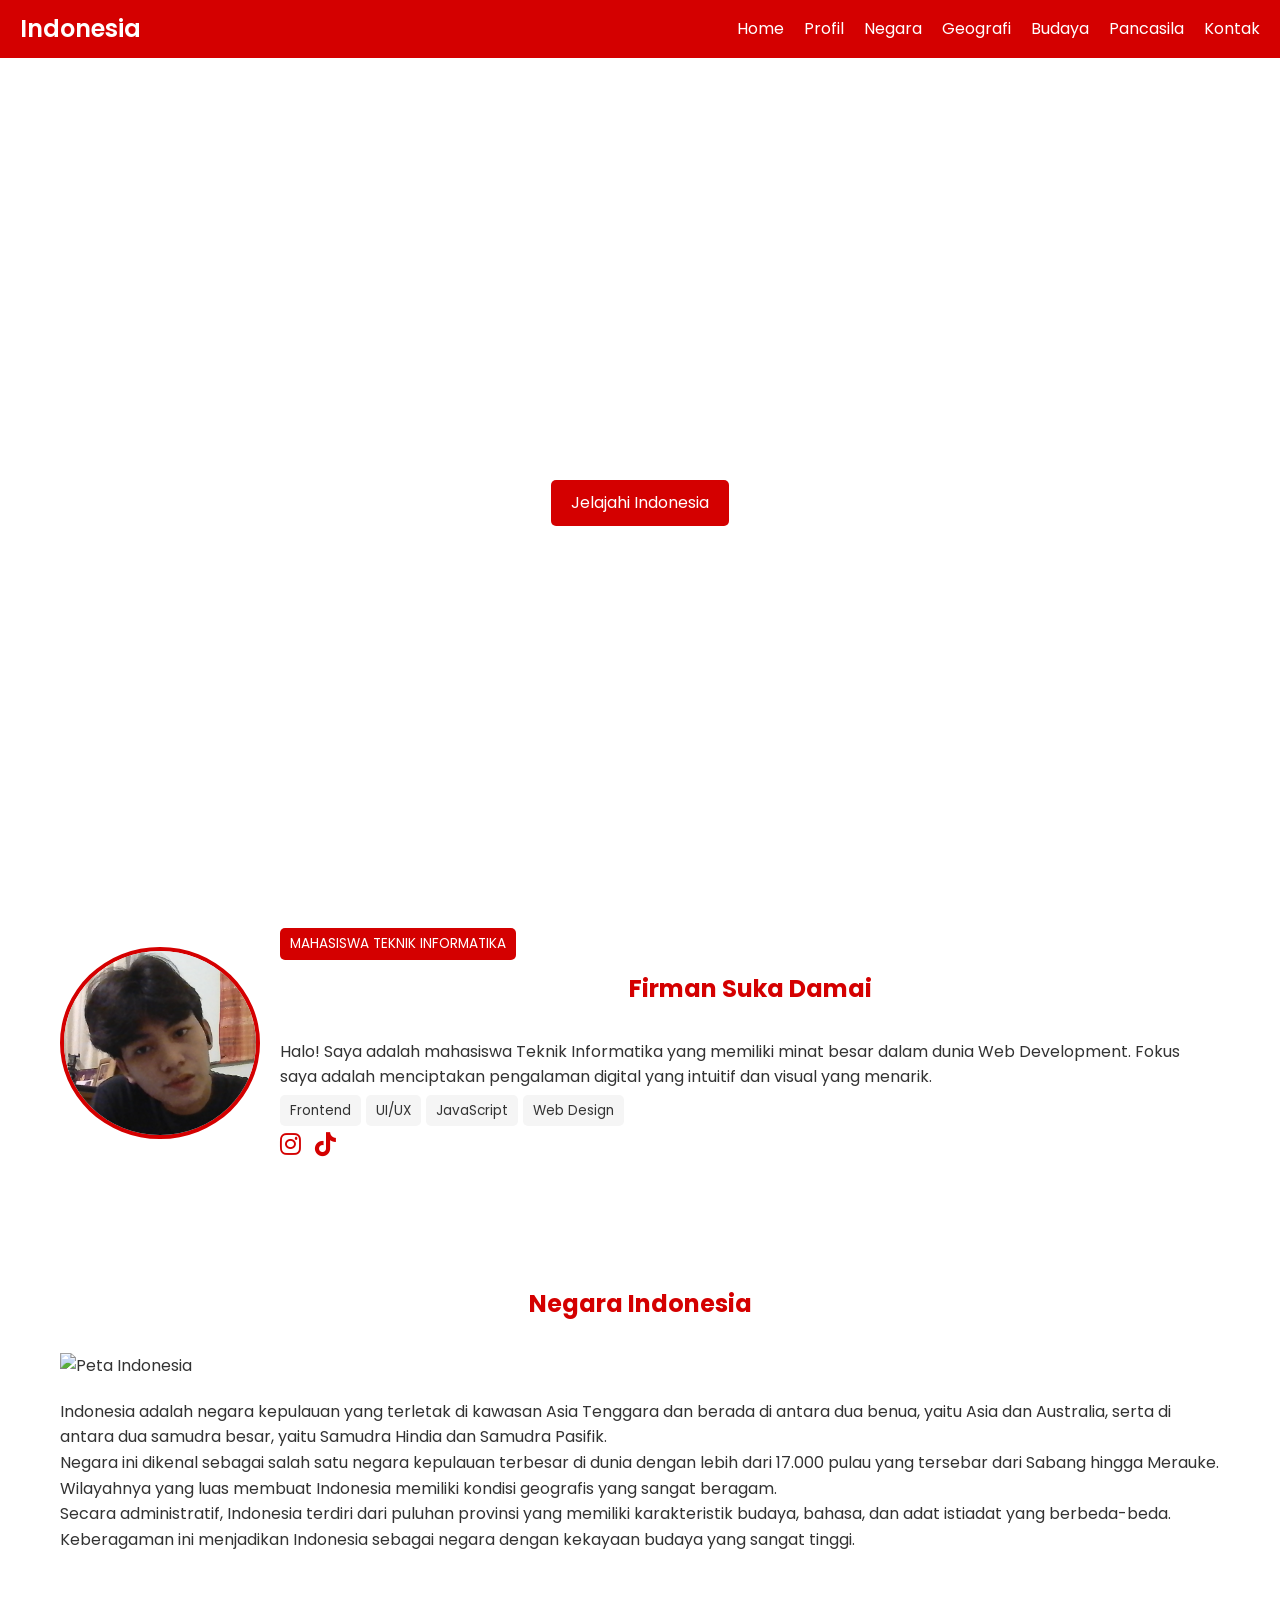
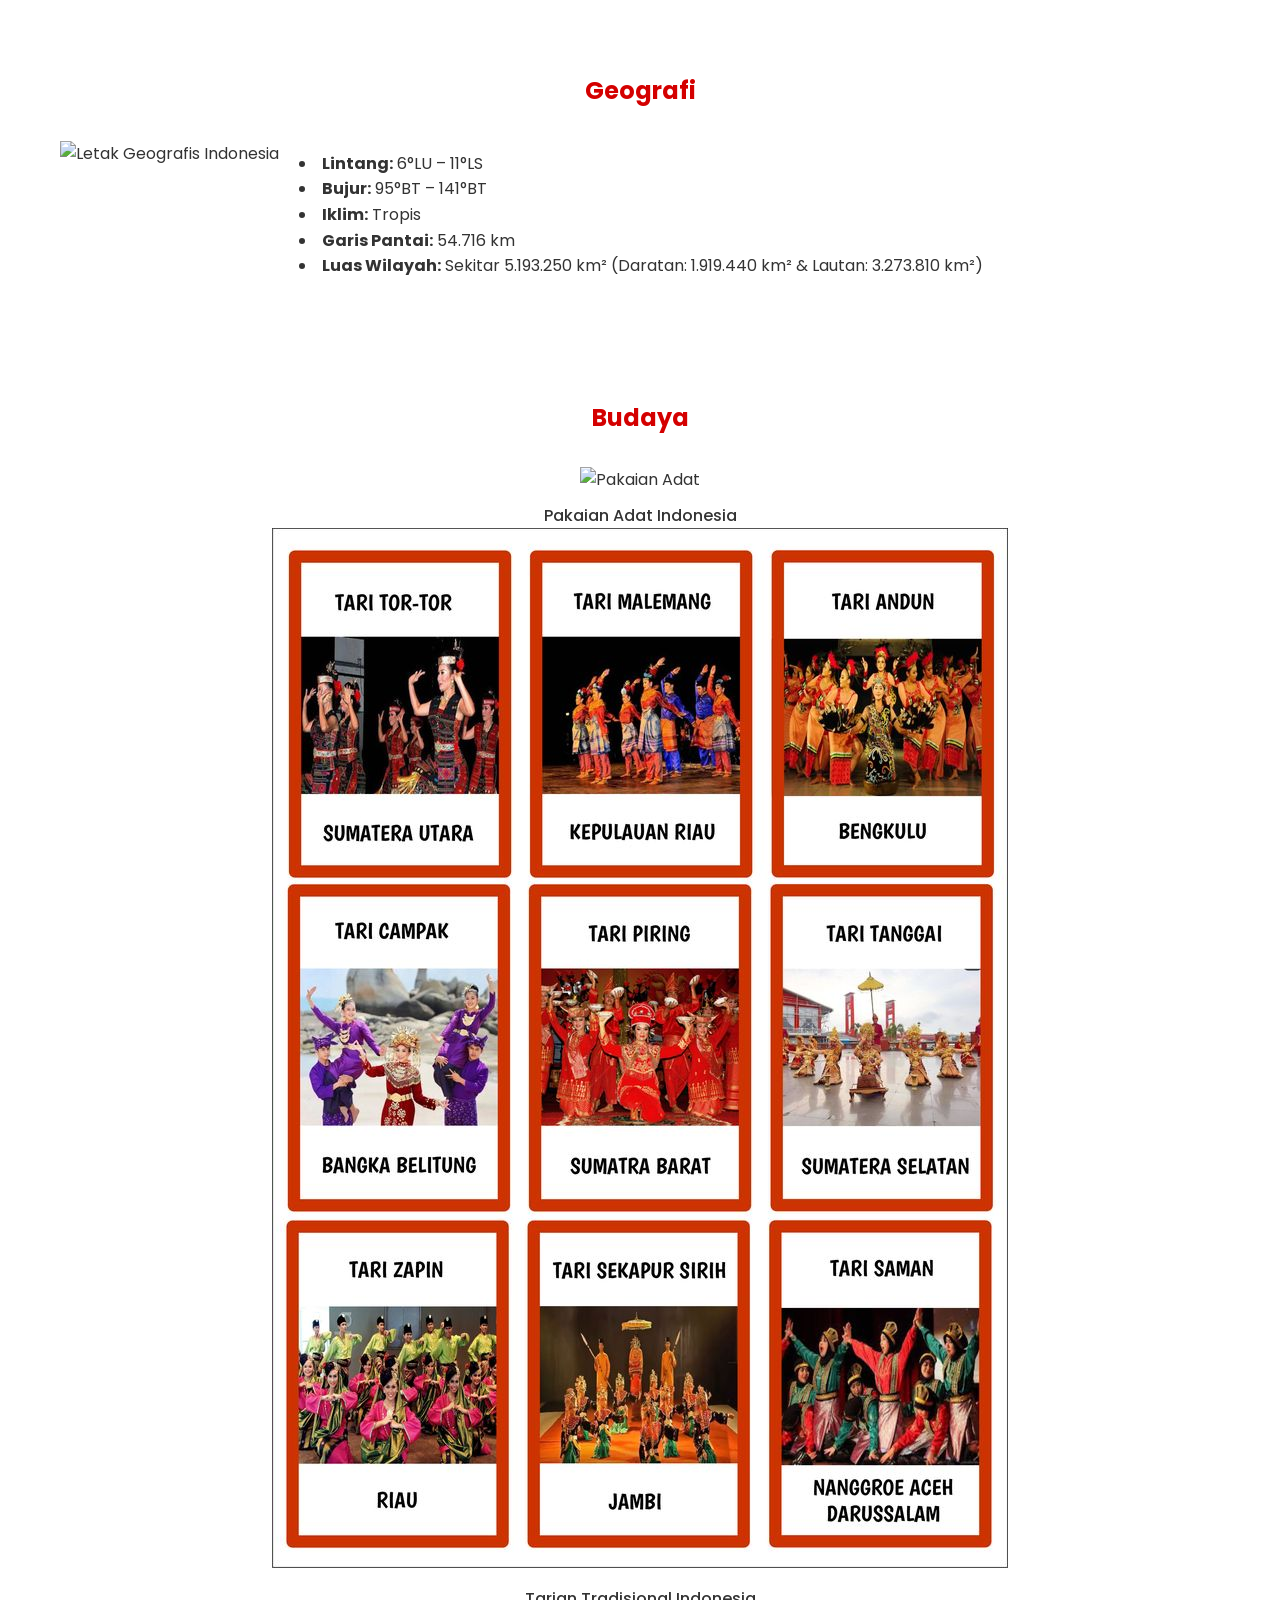
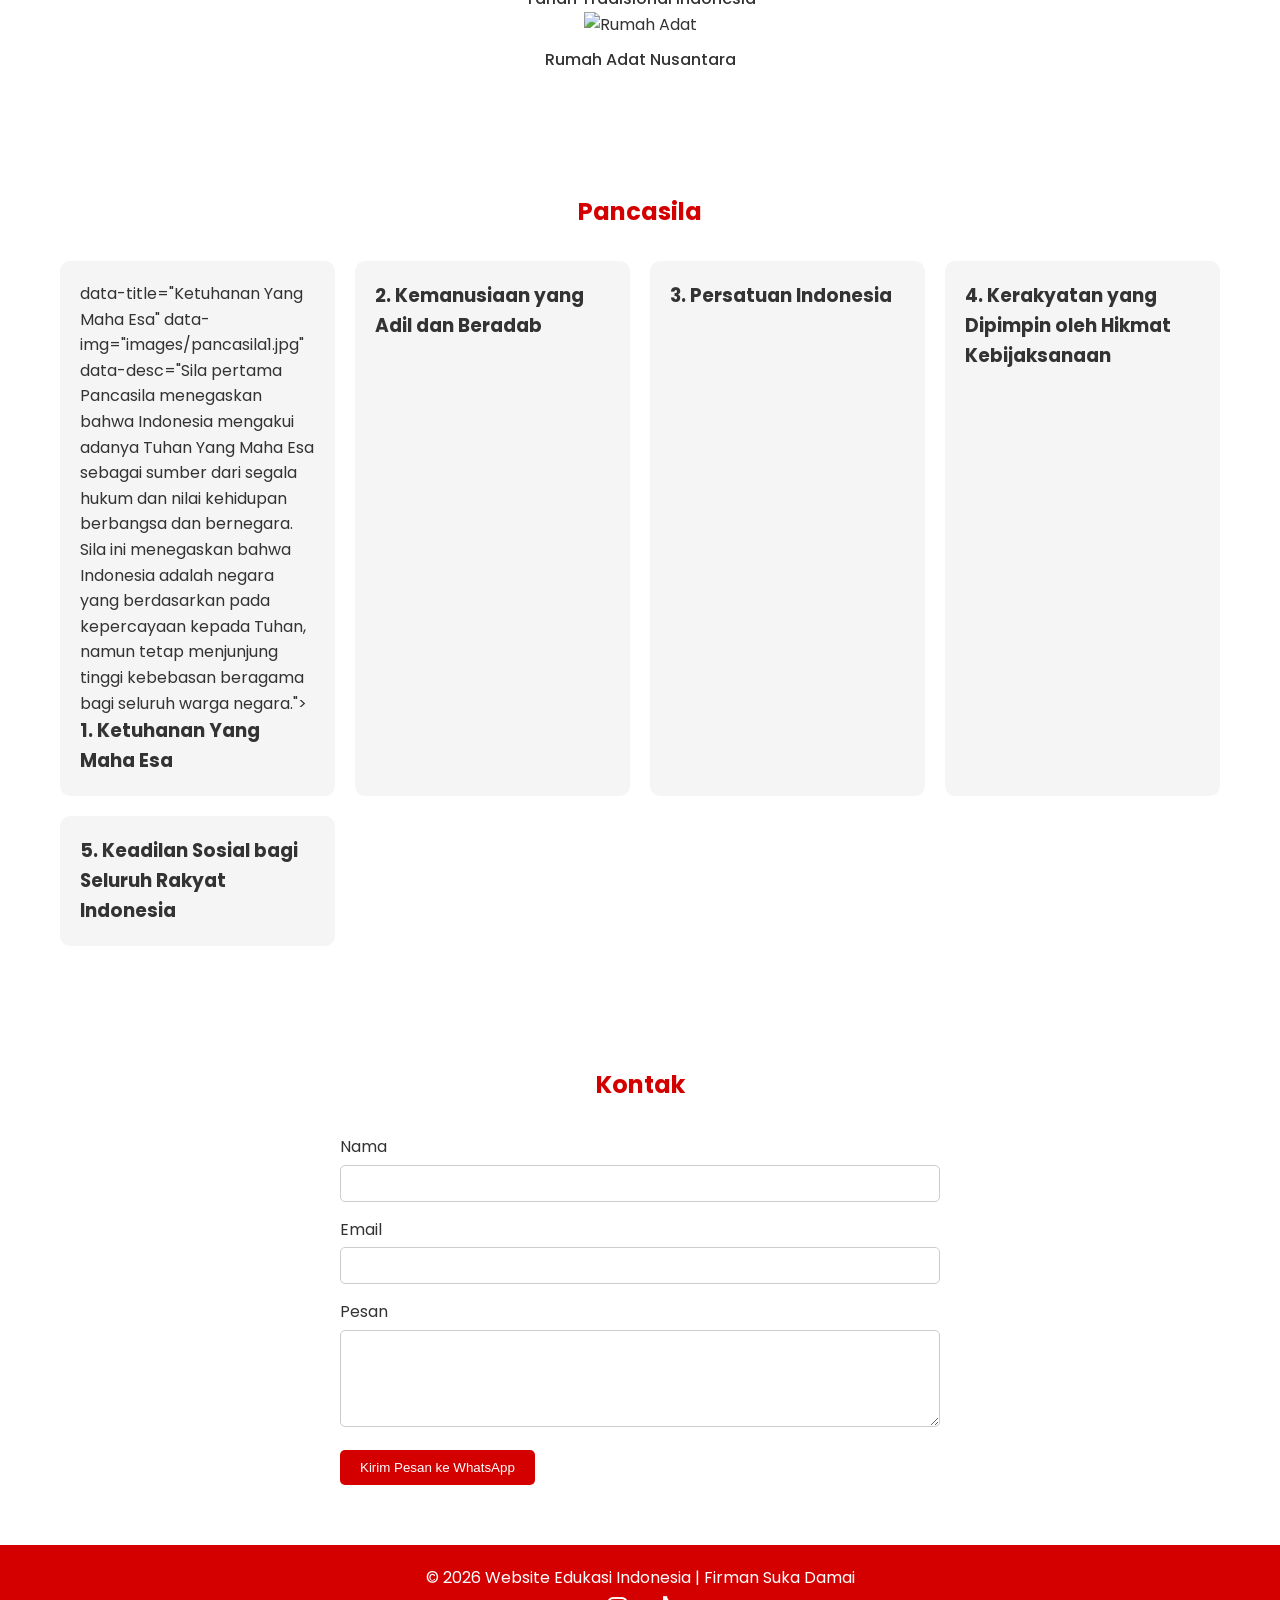
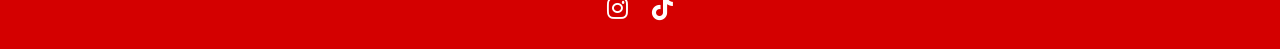
==== commit a1c6d7b2: "update website" ====
--- a/index.html
+++ b/index.html
@@ -4,233 +4,242 @@
     <meta charset="UTF-8">
     <title>Indonesia – Negeri Kepulauan Terindah di Dunia</title>
     <meta name="viewport" content="width=device-width, initial-scale=1.0">
-
     <meta name="description" content="Website edukasi tentang Indonesia, budaya, geografi, dan pancasila.">
     <meta name="author" content="Firman Suka Damai">
+
     <link rel="stylesheet" href="https://cdnjs.cloudflare.com/ajax/libs/font-awesome/6.5.0/css/all.min.css">
-    <link rel="icon" href="images/budaya.jpg">
-    <link href="https://fonts.googleapis.com/css2?family=Poppins:wght@500;600&family=Inter:wght@400;500&display=swap" rel="stylesheet">
-
-    <!-- Google Fonts -->
-    <link rel="preconnect" href="https://fonts.gstatic.com">
-    <link href="https://fonts.googleapis.com/css2?family=Poppins:wght@300;400;600;700&display=swap" rel="stylesheet">
-
-    <!-- Stylesheet -->
+    <link href="https://fonts.googleapis.com/css2?family=Poppins:wght@400;500;600;700&display=swap" rel="stylesheet">
     <link rel="stylesheet" href="css/style.css">
 </head>
+
+
 <body>
-<header>
-    <nav>
-        <div class="logo">Indonesia</div>
-        <ul class="nav-links">
-            <li><a href="#hero">Home</a></li>
-            <li><a href="#about-me"><span class="nav-icon" aria-hidden="true">👤</span> Profil Saya</a></li>
-            <li><a href="#about">Negara</a></li>
-            <li><a href="#geography">Geografi</a></li>
-            <li><a href="#culture">Budaya</a></li>
-            <li><a href="#pancasila">Pancasila</a></li>
-            <li><a href="#contact">Kontak</a></li>
-        </ul>
-        <button class="hamburger" aria-label="Toggle menu">☰</button>
-    </nav>
-</header>
-
-<section id="about-me" class="content-section">
-    <h2>Profil Saya</h2>
-    <div class="section-content">
-        <img src="images/foto-profil.png" alt="Foto Profil" class="responsive-img">
-        <div>
-            <p>Nama saya Firman Suka Damai, mahasiswa Teknik Informatika dengan minat di web dan teknologi.</p>
-            <p><a href="https://instagram.com/c.hriisss__" target="_blank" rel="noopener noreferrer">Instagram</a></p>
-        </div>
-    </div>
+    <!-- Modal Budaya -->
+    <div id="budayaModal" class="modal">
+    <div class="modal-content">
+    <span class="close-btn">&times;</span>
+    <h3 id="modal-title-budaya"></h3>
+    <img id="modal-img-budaya" src="" alt="" class="modal-img">
+    <p id="modal-desc-budaya"></p>
+    </div>
+    </div>
+    <!-- Modal Pancasila -->
+    <div id="pancasilaModal" class="modal">
+    <div class="modal-content">
+    <span class="close-btn">&times;</span>
+    <h3 id="modal-title"></h3>
+    <img id="modal-img" src="" alt="" class="modal-img">
+    <p id="modal-desc"></p>
+    </div>
+    </div>
+
+
+    <header>
+        <nav>
+            <div class="logo">Indonesia</div>
+            <ul class="nav-links">
+                <li><a href="#hero">Home</a></li>
+                <li><a href="#about-me">Profil</a></li>
+                <li><a href="#about">Negara</a></li>
+                <li><a href="#geography">Geografi</a></li>
+                <li><a href="#culture">Budaya</a></li>
+                <li><a href="#pancasila">Pancasila</a></li>
+                <li><a href="#contact">Kontak</a></li>
+            </ul>
+            <button class="hamburger">☰</button>
+        </nav>
+    </header>
+
+    <section id="hero" class="hero">
+        <div class="interactive">
+            <h1>Indonesia – Negeri Kepulauan Terindah di Dunia</h1>
+            <p>Rasakan keindahan alam dan budaya yang memikat di setiap sudut Nusantara.</p>
+            <a href="#about" class="btn hero-btn">Jelajahi Indonesia</a>
+        </div>
+    </section>
+
+    <main>
+        <section id="about-me" class="content-section">
+            <div class="profile-card">
+                <div class="profile-image">
+                    <img src="images/foto-profil.png" alt="Firman Suka Damai" class="interactive">
+                </div>
+                <div class="profile-info">
+                    <span class="badge">MAHASISWA TEKNIK INFORMATIKA</span>
+                    <h2>Firman Suka Damai</h2>
+                    <p>Halo! Saya adalah mahasiswa Teknik Informatika yang memiliki minat besar dalam dunia Web Development. Fokus saya adalah menciptakan pengalaman digital yang intuitif dan visual yang menarik.</p>
+                    <div class="skill-tags">
+                        <span>Frontend</span><span>UI/UX</span><span>JavaScript</span><span>Web Design</span>
+                    </div>
+                    <div class="profile-social">
+                        <a href="https://instagram.com/c.hriisss__" target="_blank"><i class="fa-brands fa-instagram"></i></a>
+                        <a href="https://tiktok.com/@orchrisss" target="_blank"><i class="fa-brands fa-tiktok"></i></a>
+                    </div>
+                </div>
+            </div>
+        </section>
+
+        <section id="about" class="content-section">
+            <h2>Negara Indonesia</h2>
+            <div class="section-content">
+            <!-- Gambar peta yang bisa diklik -->
+            <img src="images/peta.jpg" 
+                alt="Peta Indonesia" 
+                id="negaraImage"
+                class="interactive"
+                data-title="Negara Indonesia"
+                data-img="images/peta.jpg"
+                data-desc="Indonesia adalah negara kepulauan terbesar di dunia dengan lebih dari 17.000 pulau yang tersebar dari Sabang hingga Merauke. Terletak di kawasan Asia Tenggara, Indonesia berada di antara dua benua (Asia dan Australia) serta dua samudra besar (Hindia dan Pasifik). Keberagaman budaya, bahasa, dan adat istiadat membuat Indonesia kaya akan warisan budaya dan tradisi.">
+
+            <div>
+            <p>Indonesia adalah negara kepulauan yang terletak di kawasan Asia Tenggara dan berada di antara dua benua, yaitu Asia dan Australia, serta di antara dua samudra besar, yaitu Samudra Hindia dan Samudra Pasifik.</p>
+            <p>Negara ini dikenal sebagai salah satu negara kepulauan terbesar di dunia dengan lebih dari 17.000 pulau yang tersebar dari Sabang hingga Merauke. Wilayahnya yang luas membuat Indonesia memiliki kondisi geografis yang sangat beragam.</p>
+            <p>Secara administratif, Indonesia terdiri dari puluhan provinsi yang memiliki karakteristik budaya, bahasa, dan adat istiadat yang berbeda-beda. Keberagaman ini menjadikan Indonesia sebagai negara dengan kekayaan budaya yang sangat tinggi.</p>
+        </div>
+    </div>
+    </section>
+
+<!-- Modal Negara -->
+        <div id="negaraModal" class="modal">
+        <div class="modal-content">
+            <span class="close-btn">&times;</span>
+            <h3 id="modal-title-negara"></h3>
+            <img id="modal-img-negara" src="" alt="" class="modal-img">
+            <p id="modal-desc-negara"></p>
+        </div>
+        </div>
+
+        <section id="geography" class="content-section">
+  <h2>Geografi</h2>
+  <div class="section-content">
+    <!-- Gambar yang bisa diklik -->
+    <img src="images/letakindo.jpg" 
+         alt="Letak Geografis Indonesia" 
+         id="geoImage"
+         class="interactive"
+         data-title="Letak Geografis Indonesia"
+         data-img="images/letakindo.jpg"
+         data-desc="Indonesia berada di antara dua benua, Asia dan Australia, serta di antara dua samudra besar: Samudra Hindia dan Pasifik. Letak geografis ini membuat Indonesia memiliki keanekaragaman flora, fauna, budaya, dan kondisi iklim tropis.">
+    
+    <div>
+      <ul class="list-items">
+        <li><strong>Lintang:</strong> 6°LU – 11°LS</li>
+        <li><strong>Bujur:</strong> 95°BT – 141°BT</li>
+        <li><strong>Iklim:</strong> Tropis</li>
+        <li><strong>Garis Pantai:</strong> 54.716 km</li>
+        <li><strong>Luas Wilayah:</strong> Sekitar 5.193.250 km² (Daratan: 1.919.440 km² & Lautan: 3.273.810 km²)</li>
+      </ul>
+    </div>
+  </div>
 </section>
 
-<section id="hero" class="hero">
-    <div class="overlay">
-        <h1>Indonesia – Negeri Kepulauan Terindah di Dunia</h1>
-        <p>Rasakan keindahan alam dan budaya yang memikat di setiap sudut Nusantara.</p>
-
-        <a href="#about" class="btn hero-btn">Jelajahi Indonesia</a>
-    </div>
-</section>
-
-<main>
-    <section id="about" class="content-section">
-        <h2>Negara Indonesia</h2>
-        <div class="section-content">
-            <img src="images/peta-indo.png" alt="Peta Indonesia" class="responsive-img clickable-image" data-title="Peta Indonesia" data-description="Kepulauan Indonesia terdiri dari lebih dari 17.000 pulau.">
-            <div>
-                <p>
-                    Indonesia adalah negara kepulauan yang terletak di kawasan Asia Tenggara dan berada di antara dua benua, yaitu Asia dan Australia, serta di antara dua samudra besar, yaitu Samudra Hindia dan Samudra Pasifik.
-                </p>
-
-                <p>
-                    Negara ini dikenal sebagai salah satu negara kepulauan terbesar di dunia dengan lebih dari 17.000 pulau yang tersebar dari Sabang hingga Merauke. Wilayahnya yang luas membuat Indonesia memiliki kondisi geografis yang sangat beragam.
-                </p>
-
-                <p>
-                    Secara administratif, Indonesia terdiri dari puluhan provinsi yang memiliki karakteristik budaya, bahasa, dan adat istiadat yang berbeda-beda. Keberagaman ini menjadikan Indonesia sebagai negara dengan kekayaan budaya yang sangat tinggi.
-                </p>
-            </div>
-        </div>
-    </section>
-
-    <section id="geography" class="content-section">
-        <h2>Geografi</h2>
-        <p class="subtitle">Strategis di antara dua benua dan dua samudra.</p>
-        <div class="section-content">
-            <img src="images/letak-indo.jpg" alt="Letak Geografis Indonesia" class="responsive-img clickable-image" data-title="Letak Geografis" data-description="Indonesia berada di antara benua Asia dan Australia serta samudra Hindia dan Pasifik.">
-            <div>
-                <ul class="list-items">
-                    <li>Lintang: 6°LU – 11°LS</li>
-                    <li>Bujur: 95°BT – 141°BT</li>
-                    <li>Iklim: Tropis</li>
-                    <li>Garis pantai: 54.716 km (lebih dari 5.000 km)</li>
-                </ul>
-            </div>
-        </div>
-    </section>
-
-    <section id="culture" class="content-section">
-        <h2>Budaya</h2>
-        <p class="subtitle">Kekayaan warisan yang tak ternilai.</p>
-        <div class="gallery">
-            <img src="images/pakaian.jpg" alt="Pakaian Adat" class="responsive-img clickable-image" data-title="Pakaian Adat" data-description="Pakaian adat Indonesia merupakan salah satu bentuk kekayaan budaya yang mencerminkan identitas, tradisi, serta nilai-nilai yang dimiliki oleh setiap daerah di Indonesia. Setiap provinsi memiliki pakaian adat yang berbeda, baik dari segi bentuk, warna, bahan, maupun makna simbolis yang terkandung di dalamnya. Pakaian adat biasanya digunakan pada acara-acara penting seperti upacara adat, pernikahan, perayaan budaya, dan kegiatan resmi lainnya. Keberagaman pakaian adat ini menunjukkan betapa kayanya budaya bangsa Indonesia, sekaligus menjadi simbol persatuan dalam keberagaman yang sejalan dengan semangat Bhinneka Tunggal Ika.">
-            <img src="images/tarian.jpg" alt="Tarian Tradisional" class="responsive-img clickable-image" data-title="Tarian Tradisional" data-description="Tarian adat Indonesia merupakan bagian penting dari warisan budaya yang menggambarkan nilai, tradisi, serta cerita kehidupan masyarakat di setiap daerah. Setiap daerah di Indonesia memiliki tarian khas dengan gerakan, kostum, serta iringan musik tradisional yang berbeda-beda. Tarian adat biasanya ditampilkan dalam berbagai acara seperti upacara adat, penyambutan tamu, perayaan budaya, hingga pertunjukan seni.">
-            <img src="images/rumah-adat.jpg" alt="Rumah Adat" class="responsive-img clickable-image" data-title="Rumah Adat" data-description="Rumah adat Indonesia merupakan bangunan tradisional yang mencerminkan budaya, nilai kehidupan, serta kondisi geografis masyarakat di setiap daerah. Setiap rumah adat memiliki bentuk arsitektur, bahan bangunan, dan filosofi yang berbeda sesuai dengan adat dan kebiasaan masyarakat setempat. Rumah adat tidak hanya berfungsi sebagai tempat tinggal, tetapi juga sering digunakan untuk kegiatan adat, musyawarah, serta berbagai acara tradisional. Keberagaman rumah adat ini menjadi bukti kekayaan budaya Indonesia dan menunjukkan bagaimana masyarakat menyesuaikan bentuk bangunan dengan lingkungan alam dan tradisi yang diwariskan secara turun-temurun.">
-        </div>
-    </section>
-
-    <section id="pancasila" class="content-section">
-        <h2>Pancasila</h2>
-           <div class="pancasila-grid">
-           <div class="pancasila-card  pancasila-item"
-                data-img="images/pancasila1.jpg"
-                data-title="Ketuhanan Yang Maha Esa"
-                data-desc="Sila pertama Pancasila menegaskan bahwa Indonesia mengakui adanya Tuhan Yang Maha Esa sebagai sumber dari segala hukum dan nilai kehdupan berbangsa dan bernegara. Sila ini menegaskan bahwa Indonesia adalah negara yang berdasarkan pada kepercayaan kepada Tuhan, namun tetap menjunjung tinggi kebebasan beragama bagi seluruh warga negara. Dengan adanya sila ini, Indonesia mengakui keberagaman agama dan kepercayaan yang ada di masyarakat, serta menempatkan nilai-nilai keagamaan sebagai landasan moral dalam kehidupan bermasyarakat dan bernegara.">
-            <h3>1.Ketuhanan Yang Maha Esa</h3>
-            <p>Klik untuk melihat penjelasan</p>
-            </div>
-            <div class="pancasila-card pancasila-item"
-                 data-img="images/pancasila2.jpg"
-                 data-title="Kemanusiaan yang Adil dan Beradab"
-                 data-desc="Sila kedua Pancasila menegaskan bahwa Indonesia menjunjung tinggi nilai-nilai kemanusiaan yang adil dan beradab. Sila ini menekankan pentingnya menghormati hak asasi manusia, menjaga keadilan sosial, serta memperlakukan sesama manusia dengan sikap yang beradab dan penuh rasa hormat. Dengan adanya sila ini, Indonesia berkomitmen untuk menciptakan masyarakat yang adil, makmur, dan sejahtera bagi seluruh rakyatnya, tanpa diskriminasi dan penindasan.">
-            <h3>2.Kemanusiaan yang Adil dan Beradab</h3>
-            <p>Klik untuk melihat penjelasan</p>
-            </div>
-            <div class="pancasila-card pancasila-item"
-                 data-img="images/pancasila3.jpg"
-                 data-title="Persatuan Indonesia"
-                 data-desc="Sila ketiga Pancasila menegaskan pentingnya persatuan dan kesatuan bangsa Indonesia. Sila ini menekankan bahwa seluruh rakyat Indonesia harus bersatu dalam semangat Bhinneka Tunggal Ika, yang berarti berbagai perbedaan harus dihormati dan dijaga keberagamannya.">
-            <h3>3.Persatuan Indonesia</h3>
-            <p>Klik untuk melihat penjelasan</p>
-            </div>
-            <div class="pancasila-card pancasila-item"
-                 data-img="images/pancasila4.jpg"
-                 data-title="Kerakyatan yang Dipimpin oleh Hikmat Kebijaksanaan"
-                 data-desc="Sila keempat Pancasila menegaskan bahwa Indonesia menganut sistem pemerintahan yang berdasarkan pada kerakyatan yang dipimpin oleh hikmat kebijaksanaan dalam permusyawaratan/perwakilan. Sila ini menekankan pentingnya demokrasi yang berlandaskan musyawarah untuk mufakat, di mana keputusan diambil melalui proses dialog dan kesepakatan bersama, bukan melalui kekuasaan otoriter atau mayoritas semata.">
-            <h3>4.Kerakyatan yang Dipimpin oleh Hikmat Kebijaksanaan</h3>
-            <p>Klik untuk melihat penjelasan</p>
-            </div>
-            <div class="pancasila-card pancasila-item"
-                 data-img="images/pancasila5.jpg"
-                 data-title="Keadilan Sosial bagi Seluruh Rakyat Indonesia"
-                 data-desc="Sila kelima pancasila menegaskan pentingnya keadilan dalam kehidupan masyarakat. Setiap warga negara memilki hak dan kewajiban yang sama dalam berbagai bisang kehidupan seperti ekonomi, pendidikan, kesehatan, dan sosial. Sila ini menekankan bahwa setiap warga negara harus diperlakukan dengan adil dan setara, tanpa diskriminasi berdasarkan suku, agama, ras, atau golongan. Dengan adanya sila ini, Indonesia berkomitmen untuk menciptakan masyarakat yang adil dan makmur bagi seluruh rakyatnya.">
-            <h3>5.Keadilan Sosial bagi Seluruh Rakyat Indonesia</h3>
-            <p>Klik untuk melihat penjelasan</p>
-            </div>
-    </section>
-
-    <section id="history" class="content-section">
-        <h2>Sejarah Singkat Indonesia</h2>
-
-            <div class="timeline">
-
-            <div class="timeline-item">
-            <div class="timeline-year">Majapahit</div>
-            <div class="timeline-content">
-            Kerajaan Majapahit pada abad ke-14 menjadi salah satu kerajaan terbesar di Nusantara.
-        </div>
-    </div>
-
-        <div class="timeline-item">
-        <div class="timeline-year">1602</div>
-        <div class="timeline-content">
-             VOC Belanda mulai menguasai perdagangan dan wilayah Nusantara.
-        </div>
-    </div>
-
-        <div class="timeline-item">
-        <div class="timeline-year">1945</div>
-        <div class="timeline-content">
-            Proklamasi Kemerdekaan Indonesia oleh Soekarno dan Hatta pada 17 Agustus.
-        </div>
-    </div>
-
-        <div class="timeline-item">
-        <div class="timeline-year">1998</div>
-        <div class="timeline-content">
-            Reformasi Indonesia yang mengakhiri era Orde Baru.
-        </div>
-    </div>
-
-    </div>
-    </section>
-</main>
-<section id="contact" class="content-section">
-    <h2>Kontak</h2>
-    <p class="subtitle">Kirim pesan kepada saya</p>
-
-    <form id="contactForm" class="contact-form">
-
-        <div class="form-group">
-            <label for="nama">Nama</label>
-            <input type="text" id="nama" name="nama" required autocomplete="name">
-            <span class="error-message"></span>
-        </div>
-
-        <div class="form-group">
-            <label for="email">Email</label>
-            <input type="email" id="email" name="email" required autocomplete="email">
-            <span class="error-message"></span>
-        </div>
-
-        <div class="form-group">
-            <label for="pesan">Pesan</label>
-            <textarea id="pesan" name="pesan" rows="5" required autocomplete="off"></textarea>
-            <span class="error-message"></span>
-        </div>
-
-        <button type="submit" class="btn">Kirim Pesan</button>
-
-    </form>
-</section>
-
-<footer>
-    <p>© 2026 Website Edukasi Indonesia</p>
-    <div class="social-links">
-    <a href="https://instagram.com/c.hriisss__" target="_blank">
-        <i class="fa-brands fa-instagram"></i>
-    </a>
+<!-- Modal Geografi -->
+<div id="geografiModal" class="modal">
+  <div class="modal-content">
+    <span class="close-btn">&times;</span>
+    <h3 id="modal-title-geo"></h3>
+    <img id="modal-img-geo" src="" alt="" class="modal-img">
+    <p id="modal-desc-geo"></p>
+  </div>
 </div>
-</footer>
-<div class="lightbox" id="lightbox">
-
-    <span class="lightbox-close" tabindex="0">&times;</span>
-
-    <div class="lightbox-content">
-        <img class="lightbox-img" id="lightbox-img" src="" alt="">
-
-        <div class="lightbox-caption">
-            <h3 id="lightbox-title"></h3>
-            <p id="lightbox-desc"></p>
-        </div>
-    </div>
-
-</div>
-
-<script src="js/script.js"></script>
-
+
+        <section id="culture" class="content-section">
+            <h2>Budaya</h2>
+        <div class="gallery-item" 
+            data-title="Pakaian Adat Indonesia" 
+            data-img="images/pakaianadat.jpg" 
+            data-desc="Pakaian adat Indonesia merupakan salah satu bentuk kekayaan budaya yang mencerminkan identitas, tradisi, serta nilai-nilai yang dimiliki oleh setiap daerah di Indonesia. Setiap provinsi memiliki pakaian adat yang berbeda, baik dari segi bentuk, warna, bahan, maupun makna simbolis yang terkandung di dalamnya. Pakaian adat biasanya digunakan pada acara-acara penting seperti upacara adat, pernikahan, perayaan budaya, dan kegiatan resmi lainnya. Keberagaman pakaian adat ini menunjukkan betapa kayanya budaya bangsa Indonesia, sekaligus menjadi simbol persatuan dalam keberagaman yang sejalan dengan semangat Bhinneka Tunggal Ika.">
+            <img src="images/pakaianadat.jpg" alt="Pakaian Adat" class="interactive">
+            <p class="gallery-caption">Pakaian Adat Indonesia</p>
+        </div>
+
+        <div class="gallery-item" 
+            data-title="Tarian Tradisional Indonesia" 
+            data-img="images/tarian.jpg" 
+            data-desc="Tarian adat Indonesia merupakan bagian penting dari warisan budaya yang menggambarkan nilai, tradisi, serta cerita kehidupan masyarakat di setiap daerah. Setiap daerah di Indonesia memiliki tarian khas dengan gerakan, kostum, serta iringan musik tradisional yang berbeda-beda. Tarian adat biasanya ditampilkan dalam berbagai acara seperti upacara adat, penyambutan tamu, perayaan budaya, hingga pertunjukan seni.">
+            <img src="images/tarian.jpg" alt="Tarian Tradisional" class="interactive">
+            <p class="gallery-caption">Tarian Tradisional Indonesia</p>
+        </div>
+
+        <div class="gallery-item" 
+            data-title="Rumah Adat Nusantara" 
+            data-img="images/rumah.jpg" 
+            data-desc="Rumah adat Indonesia merupakan salah satu bentuk warisan budaya yang mencerminkan karakteristik, tradisi, serta nilai-nilai yang dimiliki oleh setiap daerah di Indonesia. Setiap provinsi memiliki arsitektur rumah adat yang berbeda, baik dari segi bentuk, bahan, maupun fungsi. Rumah adat biasanya dibangun dengan material alami dan dirancang untuk memenuhi kebutuhan hidup masyarakat setempat. Keberagaman rumah adat ini menunjukkan betapa kayanya budaya bangsa Indonesia, sekaligus menjadi simbol persatuan dalam keberagaman yang sejalan dengan semangat Bhinneka Tunggal Ika.">
+        <img src="images/rumah.jpg" alt="Rumah Adat" class="interactive">
+            <p class="gallery-caption">Rumah Adat Nusantara</p>
+        </div>
+    </section>
+
+        <section id="pancasila" class="content-section">
+            <h2>Pancasila</h2>
+            <div class="pancasila-grid">
+
+        <div class="pancasila-card"> 
+             data-title="Ketuhanan Yang Maha Esa" 
+             data-img="images/pancasila1.jpg" 
+             data-desc="Sila pertama Pancasila menegaskan bahwa Indonesia mengakui adanya Tuhan Yang Maha Esa sebagai sumber dari segala hukum dan nilai kehidupan berbangsa dan bernegara. Sila ini menegaskan bahwa Indonesia adalah negara yang berdasarkan pada kepercayaan kepada Tuhan, namun tetap menjunjung tinggi kebebasan beragama bagi seluruh warga negara.">
+            <h3>1. Ketuhanan Yang Maha Esa</h3>
+        </div>
+
+        <div class="pancasila-card" 
+             data-title="Kemanusiaan yang Adil dan Beradab" 
+             data-img="images/pancasila2.jpg" 
+             data-desc="Sila kedua Pancasila menegaskan bahwa Indonesia menjunjung tinggi nilai-nilai kemanusiaan yang adil dan beradab. Sila ini menekankan pentingnya menghormati hak asasi manusia, menjaga keadilan sosial, serta memperlakukan sesama manusia dengan sikap yang beradab.">
+            <h3>2. Kemanusiaan yang Adil dan Beradab</h3>
+        </div>
+
+        <div class="pancasila-card" 
+             data-title="Persatuan Indonesia" 
+             data-img="images/pancasila3.jpg" 
+             data-desc="Sila ketiga Pancasila menegaskan pentingnya persatuan dan kesatuan bangsa Indonesia. Sila ini menekankan bahwa seluruh rakyat Indonesia harus bersatu dalam semangat Bhinneka Tunggal Ika, yang berarti berbagai perbedaan harus dihormati dan dijaga keberagamannya.">
+            <h3>3. Persatuan Indonesia</h3>
+        </div>
+
+        <div class="pancasila-card" 
+             data-title="Kerakyatan yang Dipimpin oleh Hikmat Kebijaksanaan" 
+             data-img="images/pancasila4.jpg" 
+             data-desc="Sila keempat Pancasila menegaskan bahwa Indonesia menganut sistem pemerintahan yang berdasarkan pada kerakyatan yang dipimpin oleh hikmat kebijaksanaan dalam permusyawaratan/perwakilan. Sila ini menekankan pentingnya demokrasi yang berlandaskan musyawarah untuk mufakat.">
+            <h3>4. Kerakyatan yang Dipimpin oleh Hikmat Kebijaksanaan</h3>
+        </div>
+
+        <div class="pancasila-card" 
+             data-title="Keadilan Sosial bagi Seluruh Rakyat Indonesia" 
+             data-img="images/pancasila5.jpg" 
+             data-desc="Sila kelima Pancasila menegaskan pentingnya keadilan dalam kehidupan masyarakat. Setiap warga negara memiliki hak dan kewajiban yang sama dalam berbagai bidang.">
+            <h3>5. Keadilan Sosial bagi Seluruh Rakyat Indonesia</h3>
+        </div>
+
+        </div>
+    </section>
+
+        <section id="contact" class="content-section">
+            <h2>Kontak</h2>
+            <form id="contactForm" class="contact-form">
+                <div class="form-group">
+                    <label for="nama">Nama</label>
+                    <input type="text" id="nama" name="nama" required>
+                </div>
+                <div class="form-group">
+                    <label for="email">Email</label>
+                    <input type="email" id="email" name="email" required>
+                </div>
+                <div class="form-group">
+                    <label for="pesan">Pesan</label>
+                    <textarea id="pesan" name="pesan" rows="5" required></textarea>
+                </div>
+                <button type="submit" class="btn">Kirim Pesan ke WhatsApp</button>
+            </form>
+        </section>
+    </main>
+
+    <footer>
+        <p>© 2026 Website Edukasi Indonesia | Firman Suka Damai</p>
+        <div class="social-links">
+            <a href="https://instagram.com/c.hriisss__" target="_blank"><i class="fa-brands fa-instagram"></i></a>
+            <a href="https://tiktok.com/@orchrisss" target="_blank"><i class="fa-brands fa-tiktok"></i></a>
+        </div>
+    </footer>
+
+    <script src="js/script.js"></script>
 </body>
-</html>
+</html>
--- a/css/style.css
+++ b/css/style.css
@@ -8,227 +8,165 @@
 
 * {
     box-sizing: border-box;
+    margin: 0;
+    padding: 0;
 }
 
 body {
-    margin: 0;
     font-family: var(--font-family);
     color: var(--color-dark);
-    background: var(--color-accent);
-    scroll-behavior: smooth;
+    line-height: 1.6;
 }
 
 header {
-    position: fixed;
+    background-color: var(--color-primary);
+    color: var(--color-secondary);
+    padding: 10px 20px;
+    position: sticky;
     top: 0;
-    width: 100%;
-    background: rgba(255,255,255,0.9);
     z-index: 100;
-    backdrop-filter: blur(8px);
 }
 
 nav {
     display: flex;
+    justify-content: space-between;
+    align-items: center;
+}
+
+nav .logo {
+    font-weight: 600;
+    font-size: 1.5rem;
+}
+
+.nav-links {
+    list-style: none;
+    display: flex;
+    gap: 20px;
+}
+
+.nav-links li a {
+    color: var(--color-secondary);
+    text-decoration: none;
+    transition: 0.3s;
+}
+
+.nav-links li a:hover {
+    color: var(--color-accent);
+}
+
+.hamburger {
+    display: none;
+    font-size: 1.5rem;
+    background: none;
+    border: none;
+    color: var(--color-secondary);
+    cursor: pointer;
+}
+
+.hero {
+    position: relative;
+    height: 90vh;
+    background-image: url('../images/budaya.jpg');
+    background-size: cover;
+    background-position: center;
+    display: flex;
+    align-items: center;
+    justify-content: center;
+    text-align: center;
+    color: var(--color-secondary);
+}
+
+.hero .overlay {
+    background-color: rgba(0,0,0,0.4);
+    padding: 40px;
+    border-radius: 10px;
+}
+
+.hero .btn {
+    display: inline-block;
+    margin-top: 15px;
+    padding: 10px 20px;
+    background-color: var(--color-primary);
+    color: var(--color-secondary);
+    text-decoration: none;
+    border-radius: 5px;
+    transition: 0.3s;
+}
+
+.hero .btn:hover {
+    background-color: var(--color-dark);
+}
+
+.content-section {
+    padding: 60px 20px;
     max-width: 1200px;
     margin: 0 auto;
+}
+
+.content-section h2 {
+    text-align: center;
+    margin-bottom: 30px;
+    color: var(--color-primary);
+}
+
+.profile-card {
+    display: flex;
+    flex-wrap: wrap;
+    gap: 20px;
     align-items: center;
-    justify-content: space-between;
-    padding: 0.5rem 1rem;
-}
-
-.logo {
-    font-weight: 700;
-    font-size: 1.5rem;
+}
+
+.profile-image img {
+    width: 200px;
+    border-radius: 50%;
+    border: 4px solid var(--color-primary);
+}
+
+.profile-info {
+    flex: 1;
+}
+
+.badge {
+    display: inline-block;
+    background-color: var(--color-primary);
+    color: var(--color-secondary);
+    padding: 5px 10px;
+    border-radius: 5px;
+    font-size: 0.85rem;
+    margin-bottom: 10px;
+}
+
+.skill-tags span {
+    display: inline-block;
+    background-color: var(--color-accent);
+    padding: 5px 10px;
+    border-radius: 5px;
+    margin-right: 5px;
+    margin-top: 5px;
+    font-size: 0.85rem;
+}
+
+.profile-social a {
+    margin-right: 10px;
     color: var(--color-primary);
-}
-
-.nav-links {
-    list-style: none;
-    display: flex;
-    gap: 1rem;
-}
-
-.nav-links a {
-    text-decoration: none;
-    color: var(--color-dark);
-    font-weight: 500;
-    transition: color 0.3s;
-}
-
-.nav-links a:hover {
-    color: var(--color-primary);
-}
-
-/* icon styling for navigation */
-.nav-icon {
-    display: inline-block;
-    margin-right: 0.25rem;
-    font-size: 1.1rem;
-    vertical-align: middle;
-}
-
-.hamburger {
-    display: none;
-    background: none;
-    border: none;
-    font-size: 1.5rem;
-    cursor: pointer;
-}
-
-.hero {
-    height: 100vh;
-    background-image: url('../images/budaya.jpg');
-    background-size: contain;
-    background-repeat: no-repeat;
-    background-position: center;
-    background-attachment: scroll;
-    display: flex;
-    align-items: center;
-    justify-content: center;
-    position: relative;
-}
-
-p{
-font-size:16px;
-line-height:1.8;
-max-width:750px;
-margin-bottom:1.5rem;
-color:#444;
-}
-
-p{
-text-align:justify;
-}
-
-body{
-font-family: 'Inter', sans-serif;
-}
-
-h1,h2,h3{
-font-family:'Poppins', sans-serif;
-}
-
-.hero .overlay {
-    position: absolute;
-    top: 0;
-    left: 0;
-    width: 100%;
-    height: 100%;
-    background: linear-gradient(180deg, rgba(212,0,0,0.7) 0%, rgba(0,0,0,0.3) 100%);
-    display: flex;
-    flex-direction: column;
-    align-items: center;
-    justify-content: center;
-    text-align: center;
-    padding: 0 20px;
-}
-
-.hero .overlay h1 {
-    color: #fff;
-    font-size: 2.5rem;
-    max-width: 800px;
-    margin: 0;
-}
-
-.hero .overlay p {
-    color: #fff;
-    margin-top: 1rem;
-    font-size: 1.2rem;
-}
-
-main {
-    padding-top: 80px;
-}
-
-.content-section {
-    padding: 4rem 1rem;
-    opacity: 0;
-    transform: translateY(50px);
-    transition: opacity 0.6s ease-out, transform 0.6s ease-out;
-}
-
-/* khusus untuk section tentang saya */
-#about-me .section-content {
-    flex-direction: column;
-    text-align: center;
-}
-#about-me img {
-    max-width: 150px;
-    border-radius: 50%;
-    margin-bottom: 1rem;
-}
-
-.content-section.visible {
-    opacity: 1;
-    transform: translateY(0);
-}
-
-.content-section h2 {
-    text-align: center;
-    margin-bottom: 1rem;
-    color: var(--color-primary);
-}
-
-.subtitle {
-    text-align: center;
-    font-style: italic;
-    color: #666;
-    margin-bottom: 2rem;
+    font-size: 1.5rem;
 }
 
 .section-content {
     display: flex;
-    align-items: center;
-    gap: 2rem;
     flex-wrap: wrap;
-    max-width: 1200px;
-    margin: 0 auto;
-}
-
-/* center images inside section-content horizontally */
-#about .section-content {
-    justify-content: center;
+    gap: 20px;
+    align-items: flex-start;
 }
 
 .responsive-img {
     max-width: 100%;
-    height: auto;
-    border-radius: 8px;
-    box-shadow: 0 4px 8px rgba(0,0,0,0.2);
-    cursor: pointer;
-    transition: transform 0.3s;
-}
-
-.responsive-img:hover {
-    transform: scale(1.05);
+    border-radius: 10px;
 }
 
 .list-items {
-    list-style: none;
-    padding: 0;
-}
-
-.list-items li {
-    margin-bottom: 0.5rem;
-    padding-left: 1rem;
-    position: relative;
-}
-
-.list-items li::before {
-    content: '✓';
-    position: absolute;
-    left: 0;
-    color: var(--color-primary);
-}
-
-.container {
-    max-width: 1200px;
-    margin: auto;
-    padding: 0 20px;
-}
-
-.content-section{
-    padding: 80px 20px;
+    list-style: disc inside;
+    margin-top: 10px;
 }
 
 .gallery {
@@ -237,449 +175,167 @@
     gap: 20px;
 }
 
-/* ensure gallery images are uniform */
-.gallery img {
-    width: 100%;
-    height: 200px;
-    object-fit: cover;
-    border-radius: 8px;
-}
-
-/* more control for section images */
-.section-content img {
-    max-width: 100%;
-    max-height: 300px;
-    object-fit: contain;
-}
-
-/* about-me image smaller and circular already covered but ensure consistent */
-#about-me img {
-    width: 150px;
-    height: 150px;
-    object-fit: cover;
-    border-radius: 50%;
-}
-
-
-.clickable-image {
-    cursor: pointer;
-    border-radius: 8px;
-    transition: transform 0.3s;
-}
-
-.clickable-image:hover {
-    transform: scale(1.05);
+.gallery-item {
+    text-align: center;
+}
+
+.gallery-caption {
+    margin-top: 10px;
+    font-weight: 500;
 }
 
 .pancasila-grid {
     display: grid;
-    grid-template-columns: repeat(auto-fit,minmax(200px,1fr));
-    gap: 1rem;
-    max-width: 1200px;
-    margin: 0 auto;
+    grid-template-columns: repeat(auto-fit,minmax(250px,1fr));
+    gap: 20px;
 }
 
 .pancasila-card {
-    background: #fff;
-    padding: 1.5rem;
-    border-radius: 8px;
-    box-shadow: 0 4px 8px rgba(0,0,0,0.1);
-    transition: transform 0.3s;
-}
-
-.pancasila-card:hover,
-.start-card:hover {
-    transform: translateY(-10px);
-    box-shadow: 0 20px 40px rgba(0,0,0,0.15);
-}
-
-.stats-grid {
-    display: grid;
-    grid-template-columns: repeat(auto-fit,minmax(150px,1fr));
-    gap: 1rem;
-    max-width: 800px;
-    margin: 0 auto;
-}
-
-.stat-card {
-    background: var(--color-primary);
-    color: #fff;
-    padding: 1.5rem;
-    border-radius: 8px;
-    text-align: center;
-    transition: transform 0.3s;
-}
-
-.stat-card:hover {
-    transform: translateY(-5px);
-}
-
-.stat-card .number {
-    font-size: 2rem;
-    font-weight: 700;
-    display: block;
+    background-color: var(--color-accent);
+    padding: 20px;
+    border-radius: 10px;
+    cursor: pointer;
+    transition: 0.3s;
+}
+
+.pancasila-card:hover {
+    background-color: var(--color-primary);
+    color: var(--color-secondary);
 }
 
 .contact-form {
     max-width: 600px;
     margin: 0 auto;
-    background: #fff;
-    padding: 2rem;
-    border-radius: 8px;
-    box-shadow: 0 4px 8px rgba(0,0,0,0.1);
-}
-
-.form-group {
-    margin-bottom: 1.5rem;
-}
-
-.form-group label {
+}
+
+.contact-form .form-group {
+    margin-bottom: 15px;
+}
+
+.contact-form label {
     display: block;
-    margin-bottom: 0.5rem;
-    font-weight: 500;
-}
-
-.form-group input,
-.form-group textarea {
+    margin-bottom: 5px;
+}
+
+.contact-form input,
+.contact-form textarea {
     width: 100%;
-    padding: 0.75rem;
+    padding: 10px;
+    border-radius: 5px;
     border: 1px solid #ccc;
-    border-radius: 4px;
-    transition: border-color 0.3s;
-}
-.form-group textarea {
-    resize: none;
-    height: 120px;
-}
-
-.form-group input:focus,
-.form-group textarea:focus {
-    border-color: var(--color-primary);
-    outline: none;
-}
-
-.error-message {
-    color: red;
-    font-size: 0.85rem;
-    height: 1rem;
-}
-
-.btn {
-    display: inline-block;
-    background: var(--color-primary);
-    color: #fff;
+}
+
+.contact-form .btn {
+    background-color: var(--color-primary);
+    color: var(--color-secondary);
     border: none;
-    padding: 0.75rem 1.5rem;
-    border-radius: 4px;
-    cursor: pointer;
-    font-weight: 600;
-    transition: background 0.3s;
-}
-
-.btn:hover {
-    background: #b30000;
-}
-
-.lightbox {
-    display: none;
-    position: fixed;
-    top: 0;
-    left: 0;
-    width: 100%;
-    height: 100%;
-    background: rgba(0,0,0,0.8);
-    z-index: 1000;
-    overflow-y: visible;
+    cursor: pointer;
+    padding: 10px 20px;
+    border-radius: 5px;
+    transition: 0.3s;
+}
+
+.contact-form .btn:hover {
+    background-color: var(--color-dark);
+}
+
+footer {
+    text-align: center;
     padding: 20px;
-}
-
-.lightbox.active {
-    display: flex;
-    justify-content: center;
-    align-items: flex-start;
-    overflow-y: auto;
-}
-
-.lightbox-content {
-    max-width: 700px;
-    width: 100%;
-    background: white;
-    border-radius: 10px;
-    display: flex;
-    flex-direction: column;
-    padding: 20px;
-    position: relative;
-}
-
-.lightbox-img {
-    width: 100%;
-    height: auto;
-    max-height: 400px;
-    object-fit: contain;
-    border-radius: 8px;
-}
-
-.lightbox-caption {
-    margin-top: 15px;
-    color: #333;
-    line-height: 1.6;
-    max-height: 300px;
-    overflow-y: auto;
-}
-
-.lightbox-close {
-    position: fixed;
-    top: 15px;
-    right: 15px;
-    font-size: 24px;
-    background: #fff;
-    color: #333;
-    width: 40px;
-    height: 40px;
-    border-radius: 50%;
-    display: flex;
-    align-items: center;
-    justify-content: center;
-    cursor: pointer;
-    box-shadow: 0 2px 8px rgba(0,0,0,0.25);
-    transition: 0.2s;
-    z-index: 10001;
-}
-.lightbox-close:hover{
-    background: #f5f5f5;
-    transform: scale(1.1);
-}
-footer {
-    background: #222;
-    color: #fff;
-    padding: 2rem 1rem;
-    text-align: center;
-}
-
-.timeline{
-padding:0 10px;
-position:relative;
-max-width:800px;
-margin:50px auto;
-}
-
-.timeline::before{
-content:"";
-position:absolute;
-left:50%;
-top:0;
-width:4px;
-height:100%;
-background:#d40000;
-transform:translateX(-50%);
-}
-
-.timeline-item{
-position:relative;
-width:50%;
-padding:20px 40px;
-box-sizing:border-box;
-}
-
-.timeline-item:nth-child(odd){
-left:0;
-text-align:right;
-}
-
-.timeline-item:nth-child(even){
-left:50%;
-}
-
-.timeline-year{
-font-weight:bold;
-color:#d40000;
-margin-bottom:10px;
-}
-
-.timeline-content{
-background:#f5f5f5;
-padding:15px;
-border-radius:8px;
-box-shadow:0 5px 15px rgba(0,0,0,0.1);
-}
-
-.timeline-item::after{
-content:"";
-position:absolute;
-top:25px;
-right:-8px;
-width:16px;
-height:16px;
-background:#d40000;
-border-radius:50%;
-}
-
-.timeline-item:nth-child(even)::after{
-left:-8px;
-}
-
-.timeline-item{
-opacity:0;
-transform:translateY(40px);
-transition:0.6s;
-}
-
-.timeline-item.show{
-opacity:1;
-transform:translateY(0);
-}
-
-.social-links {
-    margin-top: 1rem;
-}
-
-.social-links a {
-    font-size: 28px;
-    color: #fff;
+    background-color: var(--color-primary);
+    color: var(--color-secondary);
+}
+
+footer .social-links a {
     margin: 0 10px;
-    display: inline-block;
-    transition: transform 0.3s ease, color 0.3s ease;
-}
-
-.social-links a:hover{
-    color: #ff2a6d;
-    transform: translateX(8px) scale(1.2);
-}
-
+    color: var(--color-secondary);
+    font-size: 1.5rem;
+}
 
 @media (max-width: 768px) {
     .nav-links {
         display: none;
+        flex-direction: column;
+        gap: 10px;
+        background-color: var(--color-primary);
         position: absolute;
-        top: 100%;
-        left: 0;
-        width: 100%;
-        background: rgba(255,255,255,0.95);
-        flex-direction: column;
-    }
-    .nav-links.show {
+        top: 60px;
+        right: 0;
+        width: 200px;
+        padding: 20px;
+        border-radius: 0 0 0 10px;
+    }
+
+    .nav-links.active {
         display: flex;
     }
+
     .hamburger {
         display: block;
     }
-}
-.popup{
-display:none;
-position:fixed;
-top:0;
-left:0;
-width:100%;
-height:100%;
-background:rgba(0,0,0,0.8);
-justify-content:center;
-align-items:center;
-z-index:2000;
-}
-
-.popup.show{
-display:flex;
-}
-
-.popup-box{
-background:white;
-padding:30px;
-border-radius:10px;
-max-width:500px;
-width:90%;
-text-align:center;
-animation:zoomIn 0.3s ease;
-}
-
-.popup-box img{
-width:150px;
-margin-bottom:15px;
-}
-
-.popup-close{
-position:absolute;
-top:20px;
-right:30px;
-font-size:28px;
-cursor:pointer;
-color:white;
-}
-
-@keyframes zoomIn{
-from{
-transform:scale(0.7);
-opacity:0;
-}
-to{
-transform:scale(1);
-opacity:1;
-}
-}
-
-@media (max-width:768px){
-
-    .lightbox-content{
+
+    .section-content {
         flex-direction: column;
     }
 
-    .lightbox-img{
-        width:100%;
-    }
-
-    .lightbox-caption{
-        width:100%;
-    }
-
-}
-.nav-links{
-    transition: all 0.3s ease;
-}
-
-@media (max-width:768px){
-
-.timeline::before{
-left:20px;
-}
-
-.timeline-item{
-width:100%;
-left:0;
-padding-left:50px;
-padding-right:20px;
-text-align:left;
-}
-
-.timeline-item:nth-child(even){
-left:0;
-}
-
-.timeline-item::after{
-left:12px;
-right:auto;
-}
-
-.timeline-content{
-word-wrap:break-word;
-}
-
-}
-.timeline-content{
-max-width:100%;
-box-sizing:border-box;
-}
-@media (max-width:768px){
-
-body{
-padding-left:15px;
-padding-right:15px;
-}
-
-.content-section{
-padding:60px 15px;
-}
-
-.section-content{
-gap:1.5rem;
-}
-
+    .profile-card {
+        flex-direction: column;
+        text-align: center;
+    }
+}
+
+/* Modal Pancasila */
+.modal {
+    display: none; 
+    position: fixed; 
+    z-index: 200; 
+    left: 0;
+    top: 0;
+    width: 100%; 
+    height: 100%; 
+    overflow: auto; 
+    background-color: rgba(0,0,0,0.6);
+}
+
+.modal-content {
+    background-color: var(--color-secondary);
+    margin: 10% auto;
+    padding: 20px;
+    border-radius: 10px;
+    max-width: 600px;
+    text-align: center;
+    position: relative;
+}
+
+.modal-content img.modal-img {
+    width: 80%;
+    margin: 20px 0;
+    border-radius: 10px;
+}
+
+.close-btn {
+    color: var(--color-dark);
+    position: absolute;
+    top: 10px;
+    right: 20px;
+    font-size: 1.5rem;
+    font-weight: bold;
+    cursor: pointer;
+}
+
+.close-btn:hover {
+    color: var(--color-primary);
+}
+
+/* Gambar interaktif hover / touch */
+img.interactive {
+    transition: transform 0.3s ease, box-shadow 0.3s ease;
+    cursor: pointer;
+}
+
+img.interactive:hover,
+img.interactive:focus {
+    transform: scale(1.03) rotate(-1deg); /* zoom tipis + rotasi */
+    box-shadow: 0 10px 20px rgba(0,0,0,0.2);
+    z-index: 10;
 }
